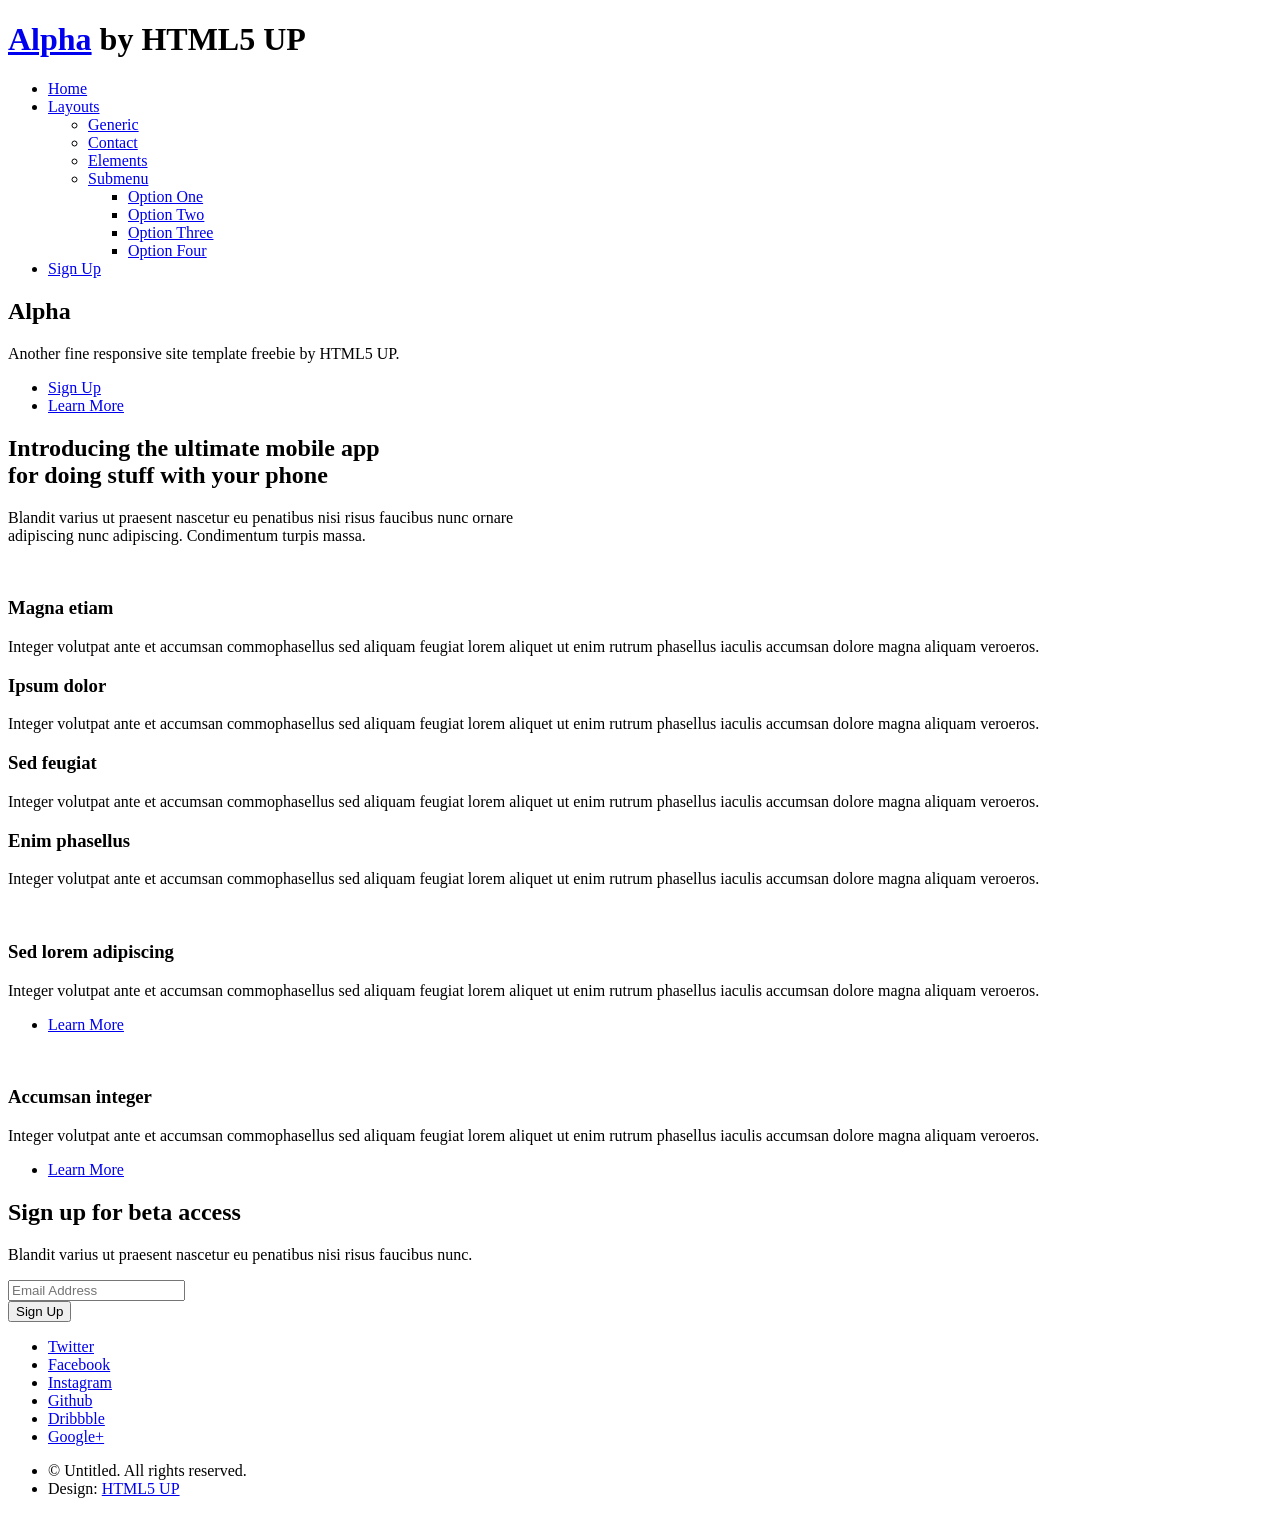
==== index.html @ 8f038843 "Update website" ====
<!DOCTYPE HTML>
<!--
	Alpha by HTML5 UP
	html5up.net | @ajlkn
	Free for personal and commercial use under the CCA 3.0 license (html5up.net/license)
-->
<html>
	<head>
		<title>Alpha by HTML5 UP</title>
		<meta charset="utf-8" />
		<meta name="viewport" content="width=device-width, initial-scale=1, user-scalable=no" />
		<link rel="stylesheet" href="assets/css/main.css" />
	</head>
	<body class="landing is-preload">
		<div id="page-wrapper">

			<!-- Header -->
				<header id="header" class="alt">
					<h1><a href="index.html">Alpha</a> by HTML5 UP</h1>
					<nav id="nav">
						<ul>
							<li><a href="index.html">Home</a></li>
							<li>
								<a href="#" class="icon solid fa-angle-down">Layouts</a>
								<ul>
									<li><a href="generic.html">Generic</a></li>
									<li><a href="contact.html">Contact</a></li>
									<li><a href="elements.html">Elements</a></li>
									<li>
										<a href="#">Submenu</a>
										<ul>
											<li><a href="#">Option One</a></li>
											<li><a href="#">Option Two</a></li>
											<li><a href="#">Option Three</a></li>
											<li><a href="#">Option Four</a></li>
										</ul>
									</li>
								</ul>
							</li>
							<li><a href="#" class="button">Sign Up</a></li>
						</ul>
					</nav>
				</header>

			<!-- Banner -->
				<section id="banner">
					<h2>Alpha</h2>
					<p>Another fine responsive site template freebie by HTML5 UP.</p>
					<ul class="actions special">
						<li><a href="#" class="button primary">Sign Up</a></li>
						<li><a href="#" class="button">Learn More</a></li>
					</ul>
				</section>

			<!-- Main -->
				<section id="main" class="container">

					<section class="box special">
						<header class="major">
							<h2>Introducing the ultimate mobile app
							<br />
							for doing stuff with your phone</h2>
							<p>Blandit varius ut praesent nascetur eu penatibus nisi risus faucibus nunc ornare<br />
							adipiscing nunc adipiscing. Condimentum turpis massa.</p>
						</header>
						<span class="image featured"><img src="images/pic01.jpg" alt="" /></span>
					</section>

					<section class="box special features">
						<div class="features-row">
							<section>
								<span class="icon solid major fa-bolt accent2"></span>
								<h3>Magna etiam</h3>
								<p>Integer volutpat ante et accumsan commophasellus sed aliquam feugiat lorem aliquet ut enim rutrum phasellus iaculis accumsan dolore magna aliquam veroeros.</p>
							</section>
							<section>
								<span class="icon solid major fa-chart-area accent3"></span>
								<h3>Ipsum dolor</h3>
								<p>Integer volutpat ante et accumsan commophasellus sed aliquam feugiat lorem aliquet ut enim rutrum phasellus iaculis accumsan dolore magna aliquam veroeros.</p>
							</section>
						</div>
						<div class="features-row">
							<section>
								<span class="icon solid major fa-cloud accent4"></span>
								<h3>Sed feugiat</h3>
								<p>Integer volutpat ante et accumsan commophasellus sed aliquam feugiat lorem aliquet ut enim rutrum phasellus iaculis accumsan dolore magna aliquam veroeros.</p>
							</section>
							<section>
								<span class="icon solid major fa-lock accent5"></span>
								<h3>Enim phasellus</h3>
								<p>Integer volutpat ante et accumsan commophasellus sed aliquam feugiat lorem aliquet ut enim rutrum phasellus iaculis accumsan dolore magna aliquam veroeros.</p>
							</section>
						</div>
					</section>

					<div class="row">
						<div class="col-6 col-12-narrower">

							<section class="box special">
								<span class="image featured"><img src="images/pic02.jpg" alt="" /></span>
								<h3>Sed lorem adipiscing</h3>
								<p>Integer volutpat ante et accumsan commophasellus sed aliquam feugiat lorem aliquet ut enim rutrum phasellus iaculis accumsan dolore magna aliquam veroeros.</p>
								<ul class="actions special">
									<li><a href="#" class="button alt">Learn More</a></li>
								</ul>
							</section>

						</div>
						<div class="col-6 col-12-narrower">

							<section class="box special">
								<span class="image featured"><img src="images/pic03.jpg" alt="" /></span>
								<h3>Accumsan integer</h3>
								<p>Integer volutpat ante et accumsan commophasellus sed aliquam feugiat lorem aliquet ut enim rutrum phasellus iaculis accumsan dolore magna aliquam veroeros.</p>
								<ul class="actions special">
									<li><a href="#" class="button alt">Learn More</a></li>
								</ul>
							</section>

						</div>
					</div>

				</section>

			<!-- CTA -->
				<section id="cta">

					<h2>Sign up for beta access</h2>
					<p>Blandit varius ut praesent nascetur eu penatibus nisi risus faucibus nunc.</p>

					<form>
						<div class="row gtr-50 gtr-uniform">
							<div class="col-8 col-12-mobilep">
								<input type="email" name="email" id="email" placeholder="Email Address" />
							</div>
							<div class="col-4 col-12-mobilep">
								<input type="submit" value="Sign Up" class="fit" />
							</div>
						</div>
					</form>

				</section>

			<!-- Footer -->
				<footer id="footer">
					<ul class="icons">
						<li><a href="#" class="icon brands fa-twitter"><span class="label">Twitter</span></a></li>
						<li><a href="#" class="icon brands fa-facebook-f"><span class="label">Facebook</span></a></li>
						<li><a href="#" class="icon brands fa-instagram"><span class="label">Instagram</span></a></li>
						<li><a href="#" class="icon brands fa-github"><span class="label">Github</span></a></li>
						<li><a href="#" class="icon brands fa-dribbble"><span class="label">Dribbble</span></a></li>
						<li><a href="#" class="icon brands fa-google-plus"><span class="label">Google+</span></a></li>
					</ul>
					<ul class="copyright">
						<li>&copy; Untitled. All rights reserved.</li><li>Design: <a href="http://html5up.net">HTML5 UP</a></li>
					</ul>
				</footer>

		</div>

		<!-- Scripts -->
			<script src="assets/js/jquery.min.js"></script>
			<script src="assets/js/jquery.dropotron.min.js"></script>
			<script src="assets/js/jquery.scrollex.min.js"></script>
			<script src="assets/js/browser.min.js"></script>
			<script src="assets/js/breakpoints.min.js"></script>
			<script src="assets/js/util.js"></script>
			<script src="assets/js/main.js"></script>

	</body>
</html>
---- assets/css/main.css ----
@import url("fontawesome-all.min.css");
@import url("https://fonts.googleapis.com/css?family=Source+Sans+Pro:300,400,300italic,400italic");

/*
	Alpha by HTML5 UP
	html5up.net | @ajlkn
	Free for personal and commercial use under the CCA 3.0 license (html5up.net/license)
*/

/* Reset */

/* Based on meyerweb.com/eric/tools/css/reset (v2.0 | 20110126 | License: public domain) */

	html, body, div, span, applet, object,
	iframe, h1, h2, h3, h4, h5, h6, p, blockquote,
	pre, a, abbr, acronym, address, big, cite,
	code, del, dfn, em, img, ins, kbd, q, s, samp,
	small, strike, strong, sub, sup, tt, var, b,
	u, i, center, dl, dt, dd, ol, ul, li, fieldset,
	form, label, legend, table, caption, tbody,
	tfoot, thead, tr, th, td, article, aside,
	canvas, details, embed, figure, figcaption,
	footer, header, hgroup, menu, nav, output, ruby,
	section, summary, time, mark, audio, video {
		margin: 0;
		padding: 0;
		border: 0;
		font-size: 100%;
		font: inherit;
		vertical-align: baseline;
	}

	article, aside, details, figcaption, figure,
	footer, header, hgroup, menu, nav, section {
		display: block;
	}

	body {
		line-height: 1;
	}

	ol, ul {
		list-style: none;
	}

	blockquote, q {
		quotes: none;
	}

		blockquote:before, blockquote:after, q:before, q:after {
			content: '';
			content: none;
		}

	table {
		border-collapse: collapse;
		border-spacing: 0;
	}

	body {
		-webkit-text-size-adjust: none;
	}

	mark {
		background-color: transparent;
		color: inherit;
	}

	input::-moz-focus-inner {
		border: 0;
		padding: 0;
	}

	input, select, textarea {
		-moz-appearance: none;
		-webkit-appearance: none;
		-ms-appearance: none;
		appearance: none;
	}

/* Basic */

	@-ms-viewport {
		width: device-width;
	}

	body {
		-ms-overflow-style: scrollbar;
	}

	@media screen and (max-width: 480px) {

		html, body {
			min-width: 320px;
		}

	}

	html {
		box-sizing: border-box;
	}

	*, *:before, *:after {
		box-sizing: inherit;
	}

	body {
		background: #f5f5f5;
	}

	body, input, select, textarea {
		color: #777;
		font-family: "Source Sans Pro", sans-serif;
		font-size: 16pt;
		font-weight: 300;
		line-height: 1.65em;
		letter-spacing: -0.015em;
	}

	a {
		-moz-transition: color 0.2s ease-in-out, border-bottom-color 0.2s ease-in-out;
		-webkit-transition: color 0.2s ease-in-out, border-bottom-color 0.2s ease-in-out;
		-ms-transition: color 0.2s ease-in-out, border-bottom-color 0.2s ease-in-out;
		transition: color 0.2s ease-in-out, border-bottom-color 0.2s ease-in-out;
		border-bottom: dotted 1px;
		color: #e89980;
		text-decoration: none;
	}

		a:hover {
			border-bottom-color: transparent;
		}

	strong, b {
		color: #646464;
		font-weight: 400;
	}

	em, i {
		font-style: italic;
	}

	p {
		margin: 0 0 2em 0;
	}

	h1, h2, h3, h4, h5, h6 {
		color: #646464;
		font-weight: 300;
		line-height: 1em;
		margin: 0 0 0.5em 0;
	}

		h1 a, h2 a, h3 a, h4 a, h5 a, h6 a {
			color: inherit;
			text-decoration: none;
		}

	h2 {
		font-size: 2.25em;
		line-height: 1.5em;
		letter-spacing: -0.035em;
	}

	h3 {
		font-size: 1.75em;
		line-height: 1.5em;
		letter-spacing: -0.025em;
	}

	h4 {
		font-size: 1.1em;
		line-height: 1.5em;
		letter-spacing: 0;
	}

	h5 {
		font-size: 0.9em;
		line-height: 1.5em;
		letter-spacing: 0;
	}

	h6 {
		font-size: 0.7em;
		line-height: 1.5em;
		letter-spacing: 0;
	}

	sub {
		font-size: 0.8em;
		position: relative;
		top: 0.5em;
	}

	sup {
		font-size: 0.8em;
		position: relative;
		top: -0.5em;
	}

	hr {
		border: 0;
		border-bottom: solid 2px #e5e5e5;
		margin: 2em 0;
	}

		hr.major {
			margin: 3em 0;
		}

	blockquote {
		border-left: solid 4px #e5e5e5;
		font-style: italic;
		margin: 0 0 2em 0;
		padding: 0.5em 0 0.5em 2em;
	}

	pre {
		-webkit-overflow-scrolling: touch;
		background: #f8f8f8;
		border-radius: 6px;
		border: solid 1px #e5e5e5;
		font-family: monospace;
		font-size: 0.9em;
		line-height: 1.75em;
		margin: 0 0 2em 0;
		overflow-x: auto;
		padding: 1em 1.5em;
	}

	code {
		background: #f8f8f8;
		border-radius: 6px;
		border: solid 1px #e5e5e5;
		font-family: monospace;
		font-size: 0.9em;
		margin: 0 0.25em;
		padding: 0.25em 0.65em;
	}

	.align-left {
		text-align: left;
	}

	.align-center {
		text-align: center;
	}

	.align-right {
		text-align: right;
	}

/* Row */

	.row {
		display: flex;
		flex-wrap: wrap;
		box-sizing: border-box;
		align-items: stretch;
	}

		.row > * {
			box-sizing: border-box;
		}

		.row.gtr-uniform > * > :last-child {
			margin-bottom: 0;
		}

		.row.aln-left {
			justify-content: flex-start;
		}

		.row.aln-center {
			justify-content: center;
		}

		.row.aln-right {
			justify-content: flex-end;
		}

		.row.aln-top {
			align-items: flex-start;
		}

		.row.aln-middle {
			align-items: center;
		}

		.row.aln-bottom {
			align-items: flex-end;
		}

		.row > .imp {
			order: -1;
		}

		.row > .col-1 {
			width: 8.33333%;
		}

		.row > .off-1 {
			margin-left: 8.33333%;
		}

		.row > .col-2 {
			width: 16.66667%;
		}

		.row > .off-2 {
			margin-left: 16.66667%;
		}

		.row > .col-3 {
			width: 25%;
		}

		.row > .off-3 {
			margin-left: 25%;
		}

		.row > .col-4 {
			width: 33.33333%;
		}

		.row > .off-4 {
			margin-left: 33.33333%;
		}

		.row > .col-5 {
			width: 41.66667%;
		}

		.row > .off-5 {
			margin-left: 41.66667%;
		}

		.row > .col-6 {
			width: 50%;
		}

		.row > .off-6 {
			margin-left: 50%;
		}

		.row > .col-7 {
			width: 58.33333%;
		}

		.row > .off-7 {
			margin-left: 58.33333%;
		}

		.row > .col-8 {
			width: 66.66667%;
		}

		.row > .off-8 {
			margin-left: 66.66667%;
		}

		.row > .col-9 {
			width: 75%;
		}

		.row > .off-9 {
			margin-left: 75%;
		}

		.row > .col-10 {
			width: 83.33333%;
		}

		.row > .off-10 {
			margin-left: 83.33333%;
		}

		.row > .col-11 {
			width: 91.66667%;
		}

		.row > .off-11 {
			margin-left: 91.66667%;
		}

		.row > .col-12 {
			width: 100%;
		}

		.row > .off-12 {
			margin-left: 100%;
		}

		.row.gtr-0 {
			margin-top: 0;
			margin-left: 0em;
		}

			.row.gtr-0 > * {
				padding: 0 0 0 0em;
			}

			.row.gtr-0.gtr-uniform {
				margin-top: 0em;
			}

				.row.gtr-0.gtr-uniform > * {
					padding-top: 0em;
				}

		.row.gtr-25 {
			margin-top: 0;
			margin-left: -0.5em;
		}

			.row.gtr-25 > * {
				padding: 0 0 0 0.5em;
			}

			.row.gtr-25.gtr-uniform {
				margin-top: -0.5em;
			}

				.row.gtr-25.gtr-uniform > * {
					padding-top: 0.5em;
				}

		.row.gtr-50 {
			margin-top: 0;
			margin-left: -1em;
		}

			.row.gtr-50 > * {
				padding: 0 0 0 1em;
			}

			.row.gtr-50.gtr-uniform {
				margin-top: -1em;
			}

				.row.gtr-50.gtr-uniform > * {
					padding-top: 1em;
				}

		.row {
			margin-top: 0;
			margin-left: -2em;
		}

			.row > * {
				padding: 0 0 0 2em;
			}

			.row.gtr-uniform {
				margin-top: -2em;
			}

				.row.gtr-uniform > * {
					padding-top: 2em;
				}

		.row.gtr-150 {
			margin-top: 0;
			margin-left: -3em;
		}

			.row.gtr-150 > * {
				padding: 0 0 0 3em;
			}

			.row.gtr-150.gtr-uniform {
				margin-top: -3em;
			}

				.row.gtr-150.gtr-uniform > * {
					padding-top: 3em;
				}

		.row.gtr-200 {
			margin-top: 0;
			margin-left: -4em;
		}

			.row.gtr-200 > * {
				padding: 0 0 0 4em;
			}

			.row.gtr-200.gtr-uniform {
				margin-top: -4em;
			}

				.row.gtr-200.gtr-uniform > * {
					padding-top: 4em;
				}

		@media screen and (max-width: 1680px) {

			.row {
				display: flex;
				flex-wrap: wrap;
				box-sizing: border-box;
				align-items: stretch;
			}

				.row > * {
					box-sizing: border-box;
				}

				.row.gtr-uniform > * > :last-child {
					margin-bottom: 0;
				}

				.row.aln-left {
					justify-content: flex-start;
				}

				.row.aln-center {
					justify-content: center;
				}

				.row.aln-right {
					justify-content: flex-end;
				}

				.row.aln-top {
					align-items: flex-start;
				}

				.row.aln-middle {
					align-items: center;
				}

				.row.aln-bottom {
					align-items: flex-end;
				}

				.row > .imp-wide {
					order: -1;
				}

				.row > .col-1-wide {
					width: 8.33333%;
				}

				.row > .off-1-wide {
					margin-left: 8.33333%;
				}

				.row > .col-2-wide {
					width: 16.66667%;
				}

				.row > .off-2-wide {
					margin-left: 16.66667%;
				}

				.row > .col-3-wide {
					width: 25%;
				}

				.row > .off-3-wide {
					margin-left: 25%;
				}

				.row > .col-4-wide {
					width: 33.33333%;
				}

				.row > .off-4-wide {
					margin-left: 33.33333%;
				}

				.row > .col-5-wide {
					width: 41.66667%;
				}

				.row > .off-5-wide {
					margin-left: 41.66667%;
				}

				.row > .col-6-wide {
					width: 50%;
				}

				.row > .off-6-wide {
					margin-left: 50%;
				}

				.row > .col-7-wide {
					width: 58.33333%;
				}

				.row > .off-7-wide {
					margin-left: 58.33333%;
				}

				.row > .col-8-wide {
					width: 66.66667%;
				}

				.row > .off-8-wide {
					margin-left: 66.66667%;
				}

				.row > .col-9-wide {
					width: 75%;
				}

				.row > .off-9-wide {
					margin-left: 75%;
				}

				.row > .col-10-wide {
					width: 83.33333%;
				}

				.row > .off-10-wide {
					margin-left: 83.33333%;
				}

				.row > .col-11-wide {
					width: 91.66667%;
				}

				.row > .off-11-wide {
					margin-left: 91.66667%;
				}

				.row > .col-12-wide {
					width: 100%;
				}

				.row > .off-12-wide {
					margin-left: 100%;
				}

				.row.gtr-0 {
					margin-top: 0;
					margin-left: 0em;
				}

					.row.gtr-0 > * {
						padding: 0 0 0 0em;
					}

					.row.gtr-0.gtr-uniform {
						margin-top: 0em;
					}

						.row.gtr-0.gtr-uniform > * {
							padding-top: 0em;
						}

				.row.gtr-25 {
					margin-top: 0;
					margin-left: -0.5em;
				}

					.row.gtr-25 > * {
						padding: 0 0 0 0.5em;
					}

					.row.gtr-25.gtr-uniform {
						margin-top: -0.5em;
					}

						.row.gtr-25.gtr-uniform > * {
							padding-top: 0.5em;
						}

				.row.gtr-50 {
					margin-top: 0;
					margin-left: -1em;
				}

					.row.gtr-50 > * {
						padding: 0 0 0 1em;
					}

					.row.gtr-50.gtr-uniform {
						margin-top: -1em;
					}

						.row.gtr-50.gtr-uniform > * {
							padding-top: 1em;
						}

				.row {
					margin-top: 0;
					margin-left: -2em;
				}

					.row > * {
						padding: 0 0 0 2em;
					}

					.row.gtr-uniform {
						margin-top: -2em;
					}

						.row.gtr-uniform > * {
							padding-top: 2em;
						}

				.row.gtr-150 {
					margin-top: 0;
					margin-left: -3em;
				}

					.row.gtr-150 > * {
						padding: 0 0 0 3em;
					}

					.row.gtr-150.gtr-uniform {
						margin-top: -3em;
					}

						.row.gtr-150.gtr-uniform > * {
							padding-top: 3em;
						}

				.row.gtr-200 {
					margin-top: 0;
					margin-left: -4em;
				}

					.row.gtr-200 > * {
						padding: 0 0 0 4em;
					}

					.row.gtr-200.gtr-uniform {
						margin-top: -4em;
					}

						.row.gtr-200.gtr-uniform > * {
							padding-top: 4em;
						}

		}

		@media screen and (max-width: 1280px) {

			.row {
				display: flex;
				flex-wrap: wrap;
				box-sizing: border-box;
				align-items: stretch;
			}

				.row > * {
					box-sizing: border-box;
				}

				.row.gtr-uniform > * > :last-child {
					margin-bottom: 0;
				}

				.row.aln-left {
					justify-content: flex-start;
				}

				.row.aln-center {
					justify-content: center;
				}

				.row.aln-right {
					justify-content: flex-end;
				}

				.row.aln-top {
					align-items: flex-start;
				}

				.row.aln-middle {
					align-items: center;
				}

				.row.aln-bottom {
					align-items: flex-end;
				}

				.row > .imp-normal {
					order: -1;
				}

				.row > .col-1-normal {
					width: 8.33333%;
				}

				.row > .off-1-normal {
					margin-left: 8.33333%;
				}

				.row > .col-2-normal {
					width: 16.66667%;
				}

				.row > .off-2-normal {
					margin-left: 16.66667%;
				}

				.row > .col-3-normal {
					width: 25%;
				}

				.row > .off-3-normal {
					margin-left: 25%;
				}

				.row > .col-4-normal {
					width: 33.33333%;
				}

				.row > .off-4-normal {
					margin-left: 33.33333%;
				}

				.row > .col-5-normal {
					width: 41.66667%;
				}

				.row > .off-5-normal {
					margin-left: 41.66667%;
				}

				.row > .col-6-normal {
					width: 50%;
				}

				.row > .off-6-normal {
					margin-left: 50%;
				}

				.row > .col-7-normal {
					width: 58.33333%;
				}

				.row > .off-7-normal {
					margin-left: 58.33333%;
				}

				.row > .col-8-normal {
					width: 66.66667%;
				}

				.row > .off-8-normal {
					margin-left: 66.66667%;
				}

				.row > .col-9-normal {
					width: 75%;
				}

				.row > .off-9-normal {
					margin-left: 75%;
				}

				.row > .col-10-normal {
					width: 83.33333%;
				}

				.row > .off-10-normal {
					margin-left: 83.33333%;
				}

				.row > .col-11-normal {
					width: 91.66667%;
				}

				.row > .off-11-normal {
					margin-left: 91.66667%;
				}

				.row > .col-12-normal {
					width: 100%;
				}

				.row > .off-12-normal {
					margin-left: 100%;
				}

				.row.gtr-0 {
					margin-top: 0;
					margin-left: 0em;
				}

					.row.gtr-0 > * {
						padding: 0 0 0 0em;
					}

					.row.gtr-0.gtr-uniform {
						margin-top: 0em;
					}

						.row.gtr-0.gtr-uniform > * {
							padding-top: 0em;
						}

				.row.gtr-25 {
					margin-top: 0;
					margin-left: -0.5em;
				}

					.row.gtr-25 > * {
						padding: 0 0 0 0.5em;
					}

					.row.gtr-25.gtr-uniform {
						margin-top: -0.5em;
					}

						.row.gtr-25.gtr-uniform > * {
							padding-top: 0.5em;
						}

				.row.gtr-50 {
					margin-top: 0;
					margin-left: -1em;
				}

					.row.gtr-50 > * {
						padding: 0 0 0 1em;
					}

					.row.gtr-50.gtr-uniform {
						margin-top: -1em;
					}

						.row.gtr-50.gtr-uniform > * {
							padding-top: 1em;
						}

				.row {
					margin-top: 0;
					margin-left: -2em;
				}

					.row > * {
						padding: 0 0 0 2em;
					}

					.row.gtr-uniform {
						margin-top: -2em;
					}

						.row.gtr-uniform > * {
							padding-top: 2em;
						}

				.row.gtr-150 {
					margin-top: 0;
					margin-left: -3em;
				}

					.row.gtr-150 > * {
						padding: 0 0 0 3em;
					}

					.row.gtr-150.gtr-uniform {
						margin-top: -3em;
					}

						.row.gtr-150.gtr-uniform > * {
							padding-top: 3em;
						}

				.row.gtr-200 {
					margin-top: 0;
					margin-left: -4em;
				}

					.row.gtr-200 > * {
						padding: 0 0 0 4em;
					}

					.row.gtr-200.gtr-uniform {
						margin-top: -4em;
					}

						.row.gtr-200.gtr-uniform > * {
							padding-top: 4em;
						}

		}

		@media screen and (max-width: 980px) {

			.row {
				display: flex;
				flex-wrap: wrap;
				box-sizing: border-box;
				align-items: stretch;
			}

				.row > * {
					box-sizing: border-box;
				}

				.row.gtr-uniform > * > :last-child {
					margin-bottom: 0;
				}

				.row.aln-left {
					justify-content: flex-start;
				}

				.row.aln-center {
					justify-content: center;
				}

				.row.aln-right {
					justify-content: flex-end;
				}

				.row.aln-top {
					align-items: flex-start;
				}

				.row.aln-middle {
					align-items: center;
				}

				.row.aln-bottom {
					align-items: flex-end;
				}

				.row > .imp-narrow {
					order: -1;
				}

				.row > .col-1-narrow {
					width: 8.33333%;
				}

				.row > .off-1-narrow {
					margin-left: 8.33333%;
				}

				.row > .col-2-narrow {
					width: 16.66667%;
				}

				.row > .off-2-narrow {
					margin-left: 16.66667%;
				}

				.row > .col-3-narrow {
					width: 25%;
				}

				.row > .off-3-narrow {
					margin-left: 25%;
				}

				.row > .col-4-narrow {
					width: 33.33333%;
				}

				.row > .off-4-narrow {
					margin-left: 33.33333%;
				}

				.row > .col-5-narrow {
					width: 41.66667%;
				}

				.row > .off-5-narrow {
					margin-left: 41.66667%;
				}

				.row > .col-6-narrow {
					width: 50%;
				}

				.row > .off-6-narrow {
					margin-left: 50%;
				}

				.row > .col-7-narrow {
					width: 58.33333%;
				}

				.row > .off-7-narrow {
					margin-left: 58.33333%;
				}

				.row > .col-8-narrow {
					width: 66.66667%;
				}

				.row > .off-8-narrow {
					margin-left: 66.66667%;
				}

				.row > .col-9-narrow {
					width: 75%;
				}

				.row > .off-9-narrow {
					margin-left: 75%;
				}

				.row > .col-10-narrow {
					width: 83.33333%;
				}

				.row > .off-10-narrow {
					margin-left: 83.33333%;
				}

				.row > .col-11-narrow {
					width: 91.66667%;
				}

				.row > .off-11-narrow {
					margin-left: 91.66667%;
				}

				.row > .col-12-narrow {
					width: 100%;
				}

				.row > .off-12-narrow {
					margin-left: 100%;
				}

				.row.gtr-0 {
					margin-top: 0;
					margin-left: 0em;
				}

					.row.gtr-0 > * {
						padding: 0 0 0 0em;
					}

					.row.gtr-0.gtr-uniform {
						margin-top: 0em;
					}

						.row.gtr-0.gtr-uniform > * {
							padding-top: 0em;
						}

				.row.gtr-25 {
					margin-top: 0;
					margin-left: -0.5em;
				}

					.row.gtr-25 > * {
						padding: 0 0 0 0.5em;
					}

					.row.gtr-25.gtr-uniform {
						margin-top: -0.5em;
					}

						.row.gtr-25.gtr-uniform > * {
							padding-top: 0.5em;
						}

				.row.gtr-50 {
					margin-top: 0;
					margin-left: -1em;
				}

					.row.gtr-50 > * {
						padding: 0 0 0 1em;
					}

					.row.gtr-50.gtr-uniform {
						margin-top: -1em;
					}

						.row.gtr-50.gtr-uniform > * {
							padding-top: 1em;
						}

				.row {
					margin-top: 0;
					margin-left: -2em;
				}

					.row > * {
						padding: 0 0 0 2em;
					}

					.row.gtr-uniform {
						margin-top: -2em;
					}

						.row.gtr-uniform > * {
							padding-top: 2em;
						}

				.row.gtr-150 {
					margin-top: 0;
					margin-left: -3em;
				}

					.row.gtr-150 > * {
						padding: 0 0 0 3em;
					}

					.row.gtr-150.gtr-uniform {
						margin-top: -3em;
					}

						.row.gtr-150.gtr-uniform > * {
							padding-top: 3em;
						}

				.row.gtr-200 {
					margin-top: 0;
					margin-left: -4em;
				}

					.row.gtr-200 > * {
						padding: 0 0 0 4em;
					}

					.row.gtr-200.gtr-uniform {
						margin-top: -4em;
					}

						.row.gtr-200.gtr-uniform > * {
							padding-top: 4em;
						}

		}

		@media screen and (max-width: 840px) {

			.row {
				display: flex;
				flex-wrap: wrap;
				box-sizing: border-box;
				align-items: stretch;
			}

				.row > * {
					box-sizing: border-box;
				}

				.row.gtr-uniform > * > :last-child {
					margin-bottom: 0;
				}

				.row.aln-left {
					justify-content: flex-start;
				}

				.row.aln-center {
					justify-content: center;
				}

				.row.aln-right {
					justify-content: flex-end;
				}

				.row.aln-top {
					align-items: flex-start;
				}

				.row.aln-middle {
					align-items: center;
				}

				.row.aln-bottom {
					align-items: flex-end;
				}

				.row > .imp-narrower {
					order: -1;
				}

				.row > .col-1-narrower {
					width: 8.33333%;
				}

				.row > .off-1-narrower {
					margin-left: 8.33333%;
				}

				.row > .col-2-narrower {
					width: 16.66667%;
				}

				.row > .off-2-narrower {
					margin-left: 16.66667%;
				}

				.row > .col-3-narrower {
					width: 25%;
				}

				.row > .off-3-narrower {
					margin-left: 25%;
				}

				.row > .col-4-narrower {
					width: 33.33333%;
				}

				.row > .off-4-narrower {
					margin-left: 33.33333%;
				}

				.row > .col-5-narrower {
					width: 41.66667%;
				}

				.row > .off-5-narrower {
					margin-left: 41.66667%;
				}

				.row > .col-6-narrower {
					width: 50%;
				}

				.row > .off-6-narrower {
					margin-left: 50%;
				}

				.row > .col-7-narrower {
					width: 58.33333%;
				}

				.row > .off-7-narrower {
					margin-left: 58.33333%;
				}

				.row > .col-8-narrower {
					width: 66.66667%;
				}

				.row > .off-8-narrower {
					margin-left: 66.66667%;
				}

				.row > .col-9-narrower {
					width: 75%;
				}

				.row > .off-9-narrower {
					margin-left: 75%;
				}

				.row > .col-10-narrower {
					width: 83.33333%;
				}

				.row > .off-10-narrower {
					margin-left: 83.33333%;
				}

				.row > .col-11-narrower {
					width: 91.66667%;
				}

				.row > .off-11-narrower {
					margin-left: 91.66667%;
				}

				.row > .col-12-narrower {
					width: 100%;
				}

				.row > .off-12-narrower {
					margin-left: 100%;
				}

				.row.gtr-0 {
					margin-top: 0;
					margin-left: 0em;
				}

					.row.gtr-0 > * {
						padding: 0 0 0 0em;
					}

					.row.gtr-0.gtr-uniform {
						margin-top: 0em;
					}

						.row.gtr-0.gtr-uniform > * {
							padding-top: 0em;
						}

				.row.gtr-25 {
					margin-top: 0;
					margin-left: -0.5em;
				}

					.row.gtr-25 > * {
						padding: 0 0 0 0.5em;
					}

					.row.gtr-25.gtr-uniform {
						margin-top: -0.5em;
					}

						.row.gtr-25.gtr-uniform > * {
							padding-top: 0.5em;
						}

				.row.gtr-50 {
					margin-top: 0;
					margin-left: -1em;
				}

					.row.gtr-50 > * {
						padding: 0 0 0 1em;
					}

					.row.gtr-50.gtr-uniform {
						margin-top: -1em;
					}

						.row.gtr-50.gtr-uniform > * {
							padding-top: 1em;
						}

				.row {
					margin-top: 0;
					margin-left: -2em;
				}

					.row > * {
						padding: 0 0 0 2em;
					}

					.row.gtr-uniform {
						margin-top: -2em;
					}

						.row.gtr-uniform > * {
							padding-top: 2em;
						}

				.row.gtr-150 {
					margin-top: 0;
					margin-left: -3em;
				}

					.row.gtr-150 > * {
						padding: 0 0 0 3em;
					}

					.row.gtr-150.gtr-uniform {
						margin-top: -3em;
					}

						.row.gtr-150.gtr-uniform > * {
							padding-top: 3em;
						}

				.row.gtr-200 {
					margin-top: 0;
					margin-left: -4em;
				}

					.row.gtr-200 > * {
						padding: 0 0 0 4em;
					}

					.row.gtr-200.gtr-uniform {
						margin-top: -4em;
					}

						.row.gtr-200.gtr-uniform > * {
							padding-top: 4em;
						}

		}

		@media screen and (max-width: 736px) {

			.row {
				display: flex;
				flex-wrap: wrap;
				box-sizing: border-box;
				align-items: stretch;
			}

				.row > * {
					box-sizing: border-box;
				}

				.row.gtr-uniform > * > :last-child {
					margin-bottom: 0;
				}

				.row.aln-left {
					justify-content: flex-start;
				}

				.row.aln-center {
					justify-content: center;
				}

				.row.aln-right {
					justify-content: flex-end;
				}

				.row.aln-top {
					align-items: flex-start;
				}

				.row.aln-middle {
					align-items: center;
				}

				.row.aln-bottom {
					align-items: flex-end;
				}

				.row > .imp-mobile {
					order: -1;
				}

				.row > .col-1-mobile {
					width: 8.33333%;
				}

				.row > .off-1-mobile {
					margin-left: 8.33333%;
				}

				.row > .col-2-mobile {
					width: 16.66667%;
				}

				.row > .off-2-mobile {
					margin-left: 16.66667%;
				}

				.row > .col-3-mobile {
					width: 25%;
				}

				.row > .off-3-mobile {
					margin-left: 25%;
				}

				.row > .col-4-mobile {
					width: 33.33333%;
				}

				.row > .off-4-mobile {
					margin-left: 33.33333%;
				}

				.row > .col-5-mobile {
					width: 41.66667%;
				}

				.row > .off-5-mobile {
					margin-left: 41.66667%;
				}

				.row > .col-6-mobile {
					width: 50%;
				}

				.row > .off-6-mobile {
					margin-left: 50%;
				}

				.row > .col-7-mobile {
					width: 58.33333%;
				}

				.row > .off-7-mobile {
					margin-left: 58.33333%;
				}

				.row > .col-8-mobile {
					width: 66.66667%;
				}

				.row > .off-8-mobile {
					margin-left: 66.66667%;
				}

				.row > .col-9-mobile {
					width: 75%;
				}

				.row > .off-9-mobile {
					margin-left: 75%;
				}

				.row > .col-10-mobile {
					width: 83.33333%;
				}

				.row > .off-10-mobile {
					margin-left: 83.33333%;
				}

				.row > .col-11-mobile {
					width: 91.66667%;
				}

				.row > .off-11-mobile {
					margin-left: 91.66667%;
				}

				.row > .col-12-mobile {
					width: 100%;
				}

				.row > .off-12-mobile {
					margin-left: 100%;
				}

				.row.gtr-0 {
					margin-top: 0;
					margin-left: 0em;
				}

					.row.gtr-0 > * {
						padding: 0 0 0 0em;
					}

					.row.gtr-0.gtr-uniform {
						margin-top: 0em;
					}

						.row.gtr-0.gtr-uniform > * {
							padding-top: 0em;
						}

				.row.gtr-25 {
					margin-top: 0;
					margin-left: -0.5em;
				}

					.row.gtr-25 > * {
						padding: 0 0 0 0.5em;
					}

					.row.gtr-25.gtr-uniform {
						margin-top: -0.5em;
					}

						.row.gtr-25.gtr-uniform > * {
							padding-top: 0.5em;
						}

				.row.gtr-50 {
					margin-top: 0;
					margin-left: -1em;
				}

					.row.gtr-50 > * {
						padding: 0 0 0 1em;
					}

					.row.gtr-50.gtr-uniform {
						margin-top: -1em;
					}

						.row.gtr-50.gtr-uniform > * {
							padding-top: 1em;
						}

				.row {
					margin-top: 0;
					margin-left: -2em;
				}

					.row > * {
						padding: 0 0 0 2em;
					}

					.row.gtr-uniform {
						margin-top: -2em;
					}

						.row.gtr-uniform > * {
							padding-top: 2em;
						}

				.row.gtr-150 {
					margin-top: 0;
					margin-left: -3em;
				}

					.row.gtr-150 > * {
						padding: 0 0 0 3em;
					}

					.row.gtr-150.gtr-uniform {
						margin-top: -3em;
					}

						.row.gtr-150.gtr-uniform > * {
							padding-top: 3em;
						}

				.row.gtr-200 {
					margin-top: 0;
					margin-left: -4em;
				}

					.row.gtr-200 > * {
						padding: 0 0 0 4em;
					}

					.row.gtr-200.gtr-uniform {
						margin-top: -4em;
					}

						.row.gtr-200.gtr-uniform > * {
							padding-top: 4em;
						}

		}

		@media screen and (max-width: 480px) {

			.row {
				display: flex;
				flex-wrap: wrap;
				box-sizing: border-box;
				align-items: stretch;
			}

				.row > * {
					box-sizing: border-box;
				}

				.row.gtr-uniform > * > :last-child {
					margin-bottom: 0;
				}

				.row.aln-left {
					justify-content: flex-start;
				}

				.row.aln-center {
					justify-content: center;
				}

				.row.aln-right {
					justify-content: flex-end;
				}

				.row.aln-top {
					align-items: flex-start;
				}

				.row.aln-middle {
					align-items: center;
				}

				.row.aln-bottom {
					align-items: flex-end;
				}

				.row > .imp-mobilep {
					order: -1;
				}

				.row > .col-1-mobilep {
					width: 8.33333%;
				}

				.row > .off-1-mobilep {
					margin-left: 8.33333%;
				}

				.row > .col-2-mobilep {
					width: 16.66667%;
				}

				.row > .off-2-mobilep {
					margin-left: 16.66667%;
				}

				.row > .col-3-mobilep {
					width: 25%;
				}

				.row > .off-3-mobilep {
					margin-left: 25%;
				}

				.row > .col-4-mobilep {
					width: 33.33333%;
				}

				.row > .off-4-mobilep {
					margin-left: 33.33333%;
				}

				.row > .col-5-mobilep {
					width: 41.66667%;
				}

				.row > .off-5-mobilep {
					margin-left: 41.66667%;
				}

				.row > .col-6-mobilep {
					width: 50%;
				}

				.row > .off-6-mobilep {
					margin-left: 50%;
				}

				.row > .col-7-mobilep {
					width: 58.33333%;
				}

				.row > .off-7-mobilep {
					margin-left: 58.33333%;
				}

				.row > .col-8-mobilep {
					width: 66.66667%;
				}

				.row > .off-8-mobilep {
					margin-left: 66.66667%;
				}

				.row > .col-9-mobilep {
					width: 75%;
				}

				.row > .off-9-mobilep {
					margin-left: 75%;
				}

				.row > .col-10-mobilep {
					width: 83.33333%;
				}

				.row > .off-10-mobilep {
					margin-left: 83.33333%;
				}

				.row > .col-11-mobilep {
					width: 91.66667%;
				}

				.row > .off-11-mobilep {
					margin-left: 91.66667%;
				}

				.row > .col-12-mobilep {
					width: 100%;
				}

				.row > .off-12-mobilep {
					margin-left: 100%;
				}

				.row.gtr-0 {
					margin-top: 0;
					margin-left: 0em;
				}

					.row.gtr-0 > * {
						padding: 0 0 0 0em;
					}

					.row.gtr-0.gtr-uniform {
						margin-top: 0em;
					}

						.row.gtr-0.gtr-uniform > * {
							padding-top: 0em;
						}

				.row.gtr-25 {
					margin-top: 0;
					margin-left: -0.5em;
				}

					.row.gtr-25 > * {
						padding: 0 0 0 0.5em;
					}

					.row.gtr-25.gtr-uniform {
						margin-top: -0.5em;
					}

						.row.gtr-25.gtr-uniform > * {
							padding-top: 0.5em;
						}

				.row.gtr-50 {
					margin-top: 0;
					margin-left: -1em;
				}

					.row.gtr-50 > * {
						padding: 0 0 0 1em;
					}

					.row.gtr-50.gtr-uniform {
						margin-top: -1em;
					}

						.row.gtr-50.gtr-uniform > * {
							padding-top: 1em;
						}

				.row {
					margin-top: 0;
					margin-left: -2em;
				}

					.row > * {
						padding: 0 0 0 2em;
					}

					.row.gtr-uniform {
						margin-top: -2em;
					}

						.row.gtr-uniform > * {
							padding-top: 2em;
						}

				.row.gtr-150 {
					margin-top: 0;
					margin-left: -3em;
				}

					.row.gtr-150 > * {
						padding: 0 0 0 3em;
					}

					.row.gtr-150.gtr-uniform {
						margin-top: -3em;
					}

						.row.gtr-150.gtr-uniform > * {
							padding-top: 3em;
						}

				.row.gtr-200 {
					margin-top: 0;
					margin-left: -4em;
				}

					.row.gtr-200 > * {
						padding: 0 0 0 4em;
					}

					.row.gtr-200.gtr-uniform {
						margin-top: -4em;
					}

						.row.gtr-200.gtr-uniform > * {
							padding-top: 4em;
						}

		}

/* Container */

	.container {
		margin: 0 auto;
		max-width: calc(100% - 5em);
		width: 60em;
	}

		.container.xsmall {
			width: 15em;
		}

		.container.small {
			width: 30em;
		}

		.container.medium {
			width: 45em;
		}

		.container.large {
			width: 75em;
		}

		.container.xlarge {
			width: 90em;
		}

		.container.max {
			width: 100%;
		}

		@media screen and (max-width: 840px) {

			.container {
				width: 100% !important;
			}

		}

		@media screen and (max-width: 736px) {

			.container {
				max-width: 100%;
			}

		}

/* Section/Article */

	section.special, article.special {
		text-align: center;
	}

	header p {
		color: #999;
		position: relative;
		margin: 0 0 1.5em 0;
		font-style: italic;
	}

	header h2 + p {
		font-size: 1.25em;
		margin-top: -1em;
		line-height: 1.5em;
	}

	header h3 + p {
		font-size: 1.1em;
		margin-top: -0.85em;
		line-height: 1.5em;
	}

	header h4 + p,
	header h5 + p,
	header h6 + p {
		font-size: 0.8em;
		margin-top: -0.5em;
		line-height: 1.5em;
	}

	header.major {
		padding: 1em 0;
		text-align: center;
	}

		header.major h2 {
			margin: 0;
		}

		header.major p {
			display: inline-block;
			border-top: solid 2px #e5e5e5;
			color: #777;
			margin: 1.5em 0 0 0;
			padding: 1.5em 0 0 0;
			font-style: normal;
		}

/* Form */

	form {
		margin: 0 0 2em 0;
	}

	label {
		color: #646464;
		display: block;
		font-size: 0.9em;
		font-weight: 300;
		margin: 0 0 1em 0;
	}

	input[type="text"],
	input[type="password"],
	input[type="email"],
	select,
	textarea {
		-moz-appearance: none;
		-webkit-appearance: none;
		-ms-appearance: none;
		appearance: none;
		background-color: #f8f8f8;
		border-radius: 6px;
		border: solid 1px #e5e5e5;
		color: inherit;
		display: block;
		outline: 0;
		padding: 0 1em;
		text-decoration: none;
		width: 100%;
	}

		input[type="text"]:invalid,
		input[type="password"]:invalid,
		input[type="email"]:invalid,
		select:invalid,
		textarea:invalid {
			box-shadow: none;
		}

		input[type="text"]:focus,
		input[type="password"]:focus,
		input[type="email"]:focus,
		select:focus,
		textarea:focus {
			border-color: #e89980;
			box-shadow: 0 0 0 2px #e89980;
		}

	select {
		background-image: url("data:image/svg+xml;charset=utf8,%3Csvg xmlns='http://www.w3.org/2000/svg' width='40' height='40' preserveAspectRatio='none' viewBox='0 0 40 40'%3E%3Cpath d='M9.4,12.3l10.4,10.4l10.4-10.4c0.2-0.2,0.5-0.4,0.9-0.4c0.3,0,0.6,0.1,0.9,0.4l3.3,3.3c0.2,0.2,0.4,0.5,0.4,0.9 c0,0.4-0.1,0.6-0.4,0.9L20.7,31.9c-0.2,0.2-0.5,0.4-0.9,0.4c-0.3,0-0.6-0.1-0.9-0.4L4.3,17.3c-0.2-0.2-0.4-0.5-0.4-0.9 c0-0.4,0.1-0.6,0.4-0.9l3.3-3.3c0.2-0.2,0.5-0.4,0.9-0.4S9.1,12.1,9.4,12.3z' fill='%23e5e5e5' /%3E%3C/svg%3E");
		background-size: 1.25em;
		background-repeat: no-repeat;
		background-position: calc(100% - 1em) center;
		height: 3em;
		padding-right: 3em;
		text-overflow: ellipsis;
	}

		select option {
			color: #777;
			background-color: #f5f5f5;
		}

		select:focus::-ms-value {
			background-color: transparent;
		}

		select::-ms-expand {
			display: none;
		}

	input[type="text"],
	input[type="password"],
	input[type="email"],
	select {
		height: 3em;
	}

	textarea {
		padding: 0.75em 1em;
	}

	input[type="checkbox"],
	input[type="radio"] {
		-moz-appearance: none;
		-webkit-appearance: none;
		-ms-appearance: none;
		appearance: none;
		display: block;
		float: left;
		margin-right: -2em;
		opacity: 0;
		width: 1em;
		z-index: -1;
	}

		input[type="checkbox"] + label,
		input[type="radio"] + label {
			text-decoration: none;
			color: #777;
			cursor: pointer;
			display: inline-block;
			font-size: 1em;
			font-weight: 300;
			padding-left: 2.55em;
			padding-right: 0.75em;
			position: relative;
		}

			input[type="checkbox"] + label:before,
			input[type="radio"] + label:before {
				-moz-osx-font-smoothing: grayscale;
				-webkit-font-smoothing: antialiased;
				display: inline-block;
				font-style: normal;
				font-variant: normal;
				text-rendering: auto;
				line-height: 1;
				text-transform: none !important;
				font-family: 'Font Awesome 5 Free';
				font-weight: 900;
			}

			input[type="checkbox"] + label:before,
			input[type="radio"] + label:before {
				background: #f8f8f8;
				border-radius: 6px;
				border: solid 1px #e5e5e5;
				content: '';
				display: inline-block;
				font-size: 0.8em;
				height: 2.25em;
				left: 0;
				line-height: 2.25em;
				position: absolute;
				text-align: center;
				top: 0;
				width: 2.25em;
			}

		input[type="checkbox"]:checked + label:before,
		input[type="radio"]:checked + label:before {
			background: #666;
			border-color: #666;
			color: #ffffff;
			content: '\f00c';
		}

		input[type="checkbox"]:focus + label:before,
		input[type="radio"]:focus + label:before {
			border-color: #e89980;
			box-shadow: 0 0 0 1px #e89980;
		}

	input[type="checkbox"] + label:before {
		border-radius: 6px;
	}

	input[type="radio"] + label:before {
		border-radius: 100%;
	}

	::-webkit-input-placeholder {
		color: #999 !important;
		opacity: 1.0;
	}

	:-moz-placeholder {
		color: #999 !important;
		opacity: 1.0;
	}

	::-moz-placeholder {
		color: #999 !important;
		opacity: 1.0;
	}

	:-ms-input-placeholder {
		color: #999 !important;
		opacity: 1.0;
	}

/* Box */

	.box {
		background: #fff;
		border-radius: 6px;
		box-shadow: 0 2px 0 0 #e5e5e5;
		margin: 0 0 2em 0;
		padding: 3em;
	}

		.box > :last-child {
			margin-bottom: 0;
		}

		.box.alt {
			background: none !important;
			border-radius: 0 !important;
			box-shadow: none !important;
			margin: 0 0 2em 0;
			padding: 0 !important;
		}

		.box.features .features-row {
			border-top: solid 2px #e5e5e5;
			position: relative;
		}

			.box.features .features-row:after {
				clear: both;
				content: '';
				display: block;
			}

			.box.features .features-row section {
				float: left;
				padding: 3em;
				width: 50%;
			}

				.box.features .features-row section :last-child {
					margin-bottom: 0;
				}

				.box.features .features-row section:nth-child(2n) {
					padding-right: 0;
				}

					.box.features .features-row section:nth-child(2n):before {
						background: #e5e5e5;
						content: '';
						display: block;
						height: 100%;
						margin-left: -3em;
						position: absolute;
						top: 0;
						width: 2px;
					}

				.box.features .features-row section:nth-child(2n-1) {
					padding-left: 0;
				}

			.box.features .features-row:first-child {
				border-top: 0;
			}

				.box.features .features-row:first-child section {
					padding-top: 0;
				}

			.box.features .features-row:last-child {
				padding-bottom: 0;
			}

				.box.features .features-row:last-child section {
					padding-bottom: 0;
				}

		.box.special {
			text-align: center;
		}

		.box .image.featured {
			border-radius: 0;
			display: block;
			margin: 3em 0 3em -3em;
			position: relative;
			width: calc(100% + 6em);
		}

			.box .image.featured img {
				border-radius: 0;
				display: block;
				width: 100%;
			}

			.box .image.featured:first-child {
				border-radius: 6px 6px 0 0;
				margin-bottom: 3em;
				margin-top: -3em;
			}

				.box .image.featured:first-child img {
					border-radius: 6px 6px 0 0;
				}

			.box .image.featured:last-child {
				border-radius: 0 0 6px 6px;
				margin-bottom: -3em;
				margin-top: 3em;
			}

				.box .image.featured:last-child img {
					border-radius: 0 0 6px 6px;
				}

/* Icon */

	.icon {
		text-decoration: none;
		border-bottom: none;
		position: relative;
	}

		.icon:before {
			-moz-osx-font-smoothing: grayscale;
			-webkit-font-smoothing: antialiased;
			display: inline-block;
			font-style: normal;
			font-variant: normal;
			text-rendering: auto;
			line-height: 1;
			text-transform: none !important;
			font-family: 'Font Awesome 5 Free';
			font-weight: 400;
		}

		.icon > .label {
			display: none;
		}

		.icon:before {
			line-height: inherit;
		}

		.icon.solid:before {
			font-weight: 900;
		}

		.icon.brands:before {
			font-family: 'Font Awesome 5 Brands';
		}

		.icon.major {
			background: #666;
			border-radius: 100%;
			color: #ffffff;
			cursor: default;
			display: inline-block;
			height: 5.5em;
			line-height: 5.5em;
			margin: 0 0 2em 0;
			width: 5.5em;
		}

			.icon.major:before {
				font-size: 2.5em;
			}

			.icon.major.accent1 {
				background: #666;
				color: #ffffff;
			}

			.icon.major.accent2 {
				background: #e89980;
				color: #ffffff;
			}

			.icon.major.accent3 {
				background: #7fcdb8;
				color: #ffffff;
			}

			.icon.major.accent4 {
				background: #90b0ba;
				color: #ffffff;
			}

			.icon.major.accent5 {
				background: #e5cb95;
				color: #ffffff;
			}

/* Image */

	.image {
		border-radius: 6px;
		border: 0;
		display: inline-block;
		position: relative;
	}

		.image img {
			border-radius: 6px;
			display: block;
		}

		.image.left {
			float: left;
			padding: 0 1.5em 1em 0;
			top: 0.25em;
		}

		.image.right {
			float: right;
			padding: 0 0 1em 1.5em;
			top: 0.25em;
		}

		.image.fit {
			display: block;
			margin: 0 0 2em 0;
			width: 100%;
		}

			.image.fit img {
				display: block;
				width: 100%;
			}

/* List */

	ol {
		list-style: decimal;
		margin: 0 0 2em 0;
		padding-left: 1.25em;
	}

		ol li {
			padding-left: 0.25em;
		}

	ul {
		list-style: disc;
		margin: 0 0 2em 0;
		padding-left: 1em;
	}

		ul li {
			padding-left: 0.5em;
		}

		ul.alt {
			list-style: none;
			padding-left: 0;
		}

			ul.alt li {
				border-top: solid 1px #e5e5e5;
				padding: 0.5em 0;
			}

				ul.alt li:first-child {
					border-top: 0;
					padding-top: 0;
				}

		ul.icons {
			cursor: default;
			list-style: none;
			padding-left: 0;
		}

			ul.icons li {
				display: inline-block;
				padding: 0 1.25em 0 0;
			}

				ul.icons li:last-child {
					padding-right: 0;
				}

				ul.icons li .icon {
					color: inherit;
				}

					ul.icons li .icon:before {
						font-size: 1.75em;
					}

	dl {
		margin: 0 0 2em 0;
	}

/* Actions */

	ul.actions {
		display: -moz-flex;
		display: -webkit-flex;
		display: -ms-flex;
		display: flex;
		cursor: default;
		list-style: none;
		margin-left: -1em;
		padding-left: 0;
	}

		ul.actions li {
			padding: 0 0 0 1em;
			vertical-align: middle;
		}

		ul.actions.special {
			-moz-justify-content: center;
			-webkit-justify-content: center;
			-ms-justify-content: center;
			justify-content: center;
			width: 100%;
			margin-left: 0;
		}

			ul.actions.special li:first-child {
				padding-left: 0;
			}

		ul.actions.stacked {
			-moz-flex-direction: column;
			-webkit-flex-direction: column;
			-ms-flex-direction: column;
			flex-direction: column;
			margin-left: 0;
		}

			ul.actions.stacked li {
				padding: 1.3em 0 0 0;
			}

				ul.actions.stacked li:first-child {
					padding-top: 0;
				}

		ul.actions.fit {
			width: calc(100% + 1em);
		}

			ul.actions.fit li {
				-moz-flex-grow: 1;
				-webkit-flex-grow: 1;
				-ms-flex-grow: 1;
				flex-grow: 1;
				-moz-flex-shrink: 1;
				-webkit-flex-shrink: 1;
				-ms-flex-shrink: 1;
				flex-shrink: 1;
				width: 100%;
			}

				ul.actions.fit li > * {
					width: 100%;
				}

			ul.actions.fit.stacked {
				width: 100%;
			}

		@media screen and (max-width: 480px) {

			ul.actions:not(.fixed) {
				-moz-flex-direction: column;
				-webkit-flex-direction: column;
				-ms-flex-direction: column;
				flex-direction: column;
				margin-left: 0;
				width: 100% !important;
			}

				ul.actions:not(.fixed) li {
					-moz-flex-grow: 1;
					-webkit-flex-grow: 1;
					-ms-flex-grow: 1;
					flex-grow: 1;
					-moz-flex-shrink: 1;
					-webkit-flex-shrink: 1;
					-ms-flex-shrink: 1;
					flex-shrink: 1;
					padding: 1em 0 0 0;
					text-align: center;
					width: 100%;
				}

					ul.actions:not(.fixed) li > * {
						width: 100%;
					}

					ul.actions:not(.fixed) li:first-child {
						padding-top: 0;
					}

					ul.actions:not(.fixed) li input[type="submit"],
					ul.actions:not(.fixed) li input[type="reset"],
					ul.actions:not(.fixed) li input[type="button"],
					ul.actions:not(.fixed) li button,
					ul.actions:not(.fixed) li .button {
						width: 100%;
					}

						ul.actions:not(.fixed) li input[type="submit"].icon:before,
						ul.actions:not(.fixed) li input[type="reset"].icon:before,
						ul.actions:not(.fixed) li input[type="button"].icon:before,
						ul.actions:not(.fixed) li button.icon:before,
						ul.actions:not(.fixed) li .button.icon:before {
							margin-left: -0.5em;
						}

		}

/* Table */

	.table-wrapper {
		-webkit-overflow-scrolling: touch;
		overflow-x: auto;
	}

	table {
		margin: 0 0 2em 0;
		width: 100%;
	}

		table tbody tr {
			border: solid 1px #e5e5e5;
			border-left: 0;
			border-right: 0;
		}

			table tbody tr:nth-child(2n + 1) {
				background-color: #f8f8f8;
			}

		table td {
			padding: 0.75em 0.75em;
		}

		table th {
			color: #646464;
			font-size: 0.9em;
			font-weight: 300;
			padding: 0 0.75em 0.75em 0.75em;
			text-align: left;
		}

		table thead {
			border-bottom: solid 2px #e5e5e5;
		}

		table tfoot {
			border-top: solid 2px #e5e5e5;
		}

		table.alt {
			border-collapse: separate;
		}

			table.alt tbody tr td {
				border: solid 1px #e5e5e5;
				border-left-width: 0;
				border-top-width: 0;
			}

				table.alt tbody tr td:first-child {
					border-left-width: 1px;
				}

			table.alt tbody tr:first-child td {
				border-top-width: 1px;
			}

			table.alt thead {
				border-bottom: 0;
			}

			table.alt tfoot {
				border-top: 0;
			}

/* Button */

	input[type="submit"],
	input[type="reset"],
	input[type="button"],
	.button {
		-moz-appearance: none;
		-webkit-appearance: none;
		-ms-appearance: none;
		appearance: none;
		-moz-transition: background-color 0.2s ease-in-out, color 0.2s ease-in-out;
		-webkit-transition: background-color 0.2s ease-in-out, color 0.2s ease-in-out;
		-ms-transition: background-color 0.2s ease-in-out, color 0.2s ease-in-out;
		transition: background-color 0.2s ease-in-out, color 0.2s ease-in-out;
		background-color: #666;
		border-radius: 6px;
		border: 0;
		color: #ffffff;
		cursor: pointer;
		display: inline-block;
		font-weight: 400;
		height: 3em;
		line-height: 3em;
		padding: 0 2em;
		text-align: center;
		text-decoration: none;
		white-space: nowrap;
	}

		input[type="submit"]:hover,
		input[type="reset"]:hover,
		input[type="button"]:hover,
		.button:hover {
			background-color: #737373;
		}

		input[type="submit"]:active,
		input[type="reset"]:active,
		input[type="button"]:active,
		.button:active {
			background-color: #595959;
		}

		input[type="submit"].icon,
		input[type="reset"].icon,
		input[type="button"].icon,
		.button.icon {
			padding-left: 1.35em;
		}

			input[type="submit"].icon:before,
			input[type="reset"].icon:before,
			input[type="button"].icon:before,
			.button.icon:before {
				margin-right: 0.5em;
			}

		input[type="submit"].fit,
		input[type="reset"].fit,
		input[type="button"].fit,
		.button.fit {
			width: 100%;
		}

		input[type="submit"].small,
		input[type="reset"].small,
		input[type="button"].small,
		.button.small {
			font-size: 0.8em;
			height: 2.7em;
			line-height: 2.7em;
		}

		input[type="submit"].large,
		input[type="reset"].large,
		input[type="button"].large,
		.button.large {
			font-size: 1.25em;
			height: 2.7em;
			line-height: 2.7em;
		}

		input[type="submit"].alt,
		input[type="reset"].alt,
		input[type="button"].alt,
		.button.alt {
			background-color: transparent;
			box-shadow: inset 0 0 0 2px #e5e5e5;
			color: #777;
		}

			input[type="submit"].alt:hover,
			input[type="reset"].alt:hover,
			input[type="button"].alt:hover,
			.button.alt:hover {
				background-color: #f8f8f8;
			}

			input[type="submit"].alt:active,
			input[type="reset"].alt:active,
			input[type="button"].alt:active,
			.button.alt:active {
				background-color: #f0f0f0;
			}

			input[type="submit"].alt.icon:before,
			input[type="reset"].alt.icon:before,
			input[type="button"].alt.icon:before,
			.button.alt.icon:before {
				color: #999;
			}

		input[type="submit"].primary,
		input[type="reset"].primary,
		input[type="button"].primary,
		.button.primary {
			background-color: #e89980;
			color: #ffffff !important;
		}

			input[type="submit"].primary:hover,
			input[type="reset"].primary:hover,
			input[type="button"].primary:hover,
			.button.primary:hover {
				background-color: #ecaa96;
			}

			input[type="submit"].primary:active,
			input[type="reset"].primary:active,
			input[type="button"].primary:active,
			.button.primary:active {
				background-color: #e4886a;
			}

		input[type="submit"].disabled, input[type="submit"]:disabled,
		input[type="reset"].disabled,
		input[type="reset"]:disabled,
		input[type="button"].disabled,
		input[type="button"]:disabled,
		.button.disabled,
		.button:disabled {
			background-color: #777 !important;
			box-shadow: inset 0 -0.15em 0 0 rgba(0, 0, 0, 0.15);
			color: #f5f5f5 !important;
			cursor: default;
			opacity: 0.25;
		}

/* Header */

	#page-wrapper {
		padding-top: 3em;
	}

	body.landing #page-wrapper {
		padding-top: 0;
	}

	@-moz-keyframes reveal-header {
		0% {
			top: -5em;
		}

		100% {
			top: 0;
		}
	}

	@-webkit-keyframes reveal-header {
		0% {
			top: -5em;
		}

		100% {
			top: 0;
		}
	}

	@-ms-keyframes reveal-header {
		0% {
			top: -5em;
		}

		100% {
			top: 0;
		}
	}

	@keyframes reveal-header {
		0% {
			top: -5em;
		}

		100% {
			top: 0;
		}
	}

	#header {
		background: #444;
		color: #bbb;
		cursor: default;
		height: 3.25em;
		left: 0;
		line-height: 3.25em;
		position: fixed;
		top: 0;
		width: 100%;
		z-index: 10000;
	}

		#header h1 {
			color: inherit;
			height: inherit;
			left: 1.25em;
			line-height: inherit;
			margin: 0;
			padding: 0;
			position: absolute;
			top: 0;
		}

			#header h1 a {
				color: #fff;
				font-weight: 400;
				border: 0;
			}

		#header nav {
			height: inherit;
			line-height: inherit;
			position: absolute;
			right: 0.75em;
			top: 0;
			vertical-align: middle;
		}

			#header nav > ul {
				list-style: none;
				margin: 0;
				padding-left: 0;
			}

				#header nav > ul > li {
					display: inline-block;
					padding-left: 0;
				}

					#header nav > ul > li > ul {
						display: none;
					}

					#header nav > ul > li a {
						display: inline-block;
						height: 2em;
						line-height: 1.95em;
						padding: 0 1em;
						border-radius: 6px;
					}

					#header nav > ul > li a:not(.button) {
						color: #fff;
						display: inline-block;
						text-decoration: none;
						border: 0;
					}

						#header nav > ul > li a:not(.button).icon:before {
							color: #999;
							margin-right: 0.5em;
						}

					#header nav > ul > li:first-child {
						margin-left: 0;
					}

					#header nav > ul > li.active a:not(.button) {
						background-color: rgba(153, 153, 153, 0.25);
					}

					#header nav > ul > li .button {
						margin: 0 0 0 0.5em;
						position: relative;
					}

		#header input[type="submit"],
		#header input[type="reset"],
		#header input[type="button"],
		#header .button {
			background-color: transparent;
			box-shadow: inset 0 0 0 2px #999;
			color: #fff;
		}

			#header input[type="submit"]:hover,
			#header input[type="reset"]:hover,
			#header input[type="button"]:hover,
			#header .button:hover {
				background-color: rgba(153, 153, 153, 0.25);
			}

			#header input[type="submit"]:active,
			#header input[type="reset"]:active,
			#header input[type="button"]:active,
			#header .button:active {
				background-color: rgba(153, 153, 153, 0.5);
			}

		#header .container {
			position: relative;
		}

			#header .container h1 {
				left: 0;
			}

			#header .container nav {
				right: 0;
			}

		#header.reveal {
			-moz-animation: reveal-header 0.5s;
			-webkit-animation: reveal-header 0.5s;
			-ms-animation: reveal-header 0.5s;
			animation: reveal-header 0.5s;
		}

		#header.alt {
			-moz-animation: none;
			-webkit-animation: none;
			-ms-animation: none;
			animation: none;
			background: none;
			color: rgba(255, 255, 255, 0.75);
			position: absolute;
		}

			#header.alt nav > ul > li a:not(.button).icon:before {
				color: rgba(255, 255, 255, 0.75);
			}

			#header.alt nav > ul > li.active a:not(.button) {
				background-color: rgba(255, 255, 255, 0.2);
			}

			#header.alt input[type="submit"],
			#header.alt input[type="reset"],
			#header.alt input[type="button"],
			#header.alt .button {
				box-shadow: inset 0 0 0 2px rgba(255, 255, 255, 0.5);
			}

				#header.alt input[type="submit"]:hover,
				#header.alt input[type="reset"]:hover,
				#header.alt input[type="button"]:hover,
				#header.alt .button:hover {
					background-color: rgba(255, 255, 255, 0.1);
				}

				#header.alt input[type="submit"]:active,
				#header.alt input[type="reset"]:active,
				#header.alt input[type="button"]:active,
				#header.alt .button:active {
					background-color: rgba(255, 255, 255, 0.2);
				}

	.dropotron {
		background: #fff;
		border-radius: 6px;
		box-shadow: 0 2px 0 0 rgba(0, 0, 0, 0.065), inset 0 -1px 0 0 #fff, inset 0 0 0 1px rgba(229, 229, 229, 0.5);
		list-style: none;
		margin: calc(-0.5em + 1px) 0 0 1px;
		padding: 0.5em 0;
		width: 11em;
	}

		.dropotron li {
			padding: 0;
		}

			.dropotron li a, .dropotron li span {
				-moz-transition: none;
				-webkit-transition: none;
				-ms-transition: none;
				transition: none;
				border: 0;
				border-top: solid 1px #f2f2f2;
				color: inherit;
				display: block;
				padding: 0.15em 1em;
			}

			.dropotron li:first-child > a, .dropotron li:first-child > span {
				border-top: 0;
			}

			.dropotron li.active > a, .dropotron li.active > span, .dropotron li:hover > a, .dropotron li:hover > span {
				background: #e89980;
				color: #ffffff;
			}

		.dropotron.level-0 {
			font-size: 0.9em;
			margin: 1em 0 0 0;
		}

			.dropotron.level-0:before {
				-moz-transform: rotate(45deg);
				-webkit-transform: rotate(45deg);
				-ms-transform: rotate(45deg);
				transform: rotate(45deg);
				background: #fff;
				border: solid 1px rgba(229, 229, 229, 0.5);
				border-bottom: 0;
				border-right: 0;
				box-shadow: -0.25em -0.125em 0.125em 0 rgba(0, 0, 0, 0.015);
				content: '';
				display: block;
				height: 0.75em;
				position: absolute;
				right: 1.25em;
				top: -0.375em;
				width: 0.75em;
				z-index: 0;
			}

/* Banner */

	#banner {
		background-attachment: scroll,							fixed;
		background-color: #666;
		background-image: url("images/overlay.png"), url("../../images/banner.jpg");
		background-position: top left,						center center;
		background-repeat: repeat,							no-repeat;
		background-size: auto,							cover;
		color: #fff;
		padding: 12em 0 20em 0;
		text-align: center;
	}

		#banner :last-child {
			margin-bottom: 0;
		}

		#banner h2, #banner h3, #banner h4, #banner h5, #banner h6 {
			color: #fff;
		}

		#banner h2 {
			font-size: 3.5em;
			line-height: 1em;
			margin: 0 0 0.5em 0;
			padding: 0;
		}

		#banner p {
			font-size: 1.25em;
			margin-bottom: 1.75em;
		}

		#banner input[type="submit"],
		#banner input[type="reset"],
		#banner input[type="button"],
		#banner .button {
			background-color: transparent;
			box-shadow: inset 0 0 0 2px rgba(255, 255, 255, 0.5);
			color: #fff;
			min-width: 12em;
		}

			#banner input[type="submit"]:hover,
			#banner input[type="reset"]:hover,
			#banner input[type="button"]:hover,
			#banner .button:hover {
				background-color: rgba(255, 255, 255, 0.1);
			}

			#banner input[type="submit"]:active,
			#banner input[type="reset"]:active,
			#banner input[type="button"]:active,
			#banner .button:active {
				background-color: rgba(255, 255, 255, 0.2);
			}

			#banner input[type="submit"].primary,
			#banner input[type="reset"].primary,
			#banner input[type="button"].primary,
			#banner .button.primary {
				background: #fff;
				color: #666 !important;
			}

/* Main */

	#main {
		padding: 4em 0;
	}

		#main > header {
			text-align: center;
			margin: 0 0 3em 0;
		}

			#main > header h2 {
				font-size: 2.75em;
				margin: 0;
			}

			#main > header p {
				border-top: solid 2px #e5e5e5;
				color: #777;
				display: inline-block;
				font-style: normal;
				margin: 1em 0 0 0;
				padding: 1em 0 1.25em 0;
			}

	body.landing #main {
		margin-top: -14em;
	}

/* Footer */

	#footer {
		background: #f0f0f0;
		padding: 4em 0 6em 0;
		text-align: center;
	}

		#footer .icons a {
			-moz-transition: opacity 0.2s ease-in-out;
			-webkit-transition: opacity 0.2s ease-in-out;
			-ms-transition: opacity 0.2s ease-in-out;
			transition: opacity 0.2s ease-in-out;
			opacity: 0.35;
		}

			#footer .icons a:hover {
				opacity: 0.75;
			}

		#footer .copyright {
			color: #999;
			font-size: 0.9em;
			line-height: 1em;
			margin: 2em 0 0 0;
			padding: 0;
			text-align: center;
		}

			#footer .copyright a {
				color: inherit;
			}

			#footer .copyright li {
				border-left: solid 1px #dddddd;
				display: inline-block;
				list-style: none;
				margin-left: 1em;
				padding-left: 1em;
			}

				#footer .copyright li:first-child {
					border-left: 0;
					margin-left: 0;
					padding-left: 0;
				}

/* CTA */

	#cta {
		background: #e89980;
		color: #f9e6df;
		padding: 3.5em 0 4em 0;
		text-align: center;
	}

		#cta h2, #cta h3, #cta h4, #cta h5, #cta h6 {
			color: inherit;
		}

		#cta form {
			margin: 0 auto;
			max-width: 100%;
			width: 25em;
		}

		#cta input[type="submit"],
		#cta input[type="reset"],
		#cta input[type="button"],
		#cta .button {
			box-shadow: none;
			background: #fff;
			color: #e89980;
		}

		#cta input[type="text"],
		#cta input[type="password"],
		#cta input[type="email"],
		#cta select,
		#cta textarea {
			color: #ffffff;
			background: rgba(255, 255, 255, 0.15);
			border: 0;
		}

			#cta input[type="text"]:focus,
			#cta input[type="password"]:focus,
			#cta input[type="email"]:focus,
			#cta select:focus,
			#cta textarea:focus {
				box-shadow: inset 0 0 0 2px #fff;
			}

		#cta ::-webkit-input-placeholder {
			color: rgba(255, 255, 255, 0.75) !important;
		}

		#cta :-moz-placeholder {
			color: rgba(255, 255, 255, 0.75) !important;
		}

		#cta ::-moz-placeholder {
			color: rgba(255, 255, 255, 0.75) !important;
		}

		#cta :-ms-input-placeholder {
			color: rgba(255, 255, 255, 0.75) !important;
		}

		#cta .formerize-placeholder {
			color: rgba(255, 255, 255, 0.75) !important;
		}

/* Wide */

	@media screen and (max-width: 1680px) {

		/* Basic */

			body, input, select, textarea {
				font-size: 13pt;
			}

		/* Banner */

			#banner {
				padding: 10em 0 18em 0;
			}

	}

/* Normal */

	@media screen and (max-width: 1280px) {

		/* Basic */

			body, input, select, textarea {
				font-size: 11pt;
			}

		/* Header */

			.dropotron.level-0 {
				font-size: 1em;
			}

		/* Banner */

			#banner {
				background-attachment: scroll;
			}

				#banner h2 {
					font-size: 3.5em;
				}

	}

/* Narrow */

	@media screen and (max-width: 980px) {

		/* Basic */

			body, input, select, textarea {
				font-size: 11pt;
			}

	}

/* Narrower */

	#navPanel, #navButton {
		display: none;
	}

	@media screen and (max-width: 840px) {

		/* Basic */

			html, body {
				overflow-x: hidden;
			}

			body, input, select, textarea {
				font-size: 11pt;
			}

			h2 br, h3 br, h4 br, h5 br, h6 br {
				display: none;
			}

		/* Section/Article */

			header br {
				display: none;
			}

			header.major {
				padding: 0 4em;
			}

		/* Box */

			.box {
				padding: 3em 2em;
			}

				.box.features > section {
					padding: 3em 2em;
				}

				.box .image.featured {
					margin-left: -2em;
					width: calc(100% + 4em);
				}

					.box .image.featured:first-child {
						margin-bottom: 3em;
						margin-top: -3em;
					}

					.box .image.featured:last-child {
						margin-bottom: -3em;
						margin-top: 3em;
					}

		/* Header */

			#page-wrapper {
				padding-top: 0;
			}

			#header {
				display: none;
			}

		/* Banner */

		/* Nav */

			#page-wrapper {
				-moz-backface-visibility: hidden;
				-webkit-backface-visibility: hidden;
				-ms-backface-visibility: hidden;
				backface-visibility: hidden;
				-moz-transition: -moz-transform 0.5s ease;
				-webkit-transition: -webkit-transform 0.5s ease;
				-ms-transition: -ms-transform 0.5s ease;
				transition: transform 0.5s ease;
				padding-bottom: 1px;
			}

			#navButton {
				-moz-backface-visibility: hidden;
				-webkit-backface-visibility: hidden;
				-ms-backface-visibility: hidden;
				backface-visibility: hidden;
				-moz-transition: -moz-transform 0.5s ease;
				-webkit-transition: -webkit-transform 0.5s ease;
				-ms-transition: -ms-transform 0.5s ease;
				transition: transform 0.5s ease;
				display: block;
				height: 44px;
				left: 0;
				position: fixed;
				top: 0;
				width: 100%;
				z-index: 10001;
			}

				#navButton .toggle {
					text-decoration: none;
					height: 100%;
					left: 0;
					position: absolute;
					top: 0;
					width: 100%;
					border: 0;
					outline: 0;
				}

					#navButton .toggle:before {
						-moz-osx-font-smoothing: grayscale;
						-webkit-font-smoothing: antialiased;
						display: inline-block;
						font-style: normal;
						font-variant: normal;
						text-rendering: auto;
						line-height: 1;
						text-transform: none !important;
						font-family: 'Font Awesome 5 Free';
						font-weight: 900;
					}

					#navButton .toggle:before {
						background: rgba(192, 192, 192, 0.75);
						border-radius: 6px;
						color: #fff;
						content: '\f0c9';
						display: block;
						font-size: 16px;
						height: 2.25em;
						left: 0.5em;
						line-height: 2.25em;
						position: absolute;
						text-align: center;
						top: 0.5em;
						width: 3.5em;
					}

			#navPanel {
				-moz-backface-visibility: hidden;
				-webkit-backface-visibility: hidden;
				-ms-backface-visibility: hidden;
				backface-visibility: hidden;
				-moz-transform: translateX(-275px);
				-webkit-transform: translateX(-275px);
				-ms-transform: translateX(-275px);
				transform: translateX(-275px);
				-moz-transition: -moz-transform 0.5s ease;
				-webkit-transition: -webkit-transform 0.5s ease;
				-ms-transition: -ms-transform 0.5s ease;
				transition: transform 0.5s ease;
				display: block;
				height: 100%;
				left: 0;
				overflow-y: auto;
				position: fixed;
				top: 0;
				width: 275px;
				z-index: 10002;
				background: #2b2b2b;
				color: #bbb;
			}

				#navPanel .link {
					border-bottom: 0;
					border-top: solid 1px rgba(255, 255, 255, 0.05);
					color: #bbb;
					display: block;
					height: 44px;
					line-height: 44px;
					padding: 0 1em 0 1em;
					text-decoration: none;
				}

					#navPanel .link:first-child {
						border-top: 0;
					}

					#navPanel .link.depth-0 {
						color: #fff;
					}

					#navPanel .link .indent-1 {
						display: inline-block;
						width: 1em;
					}

					#navPanel .link .indent-2 {
						display: inline-block;
						width: 2em;
					}

					#navPanel .link .indent-3 {
						display: inline-block;
						width: 3em;
					}

					#navPanel .link .indent-4 {
						display: inline-block;
						width: 4em;
					}

					#navPanel .link .indent-5 {
						display: inline-block;
						width: 5em;
					}

			body.navPanel-visible #page-wrapper {
				-moz-transform: translateX(275px);
				-webkit-transform: translateX(275px);
				-ms-transform: translateX(275px);
				transform: translateX(275px);
			}

			body.navPanel-visible #navButton {
				-moz-transform: translateX(275px);
				-webkit-transform: translateX(275px);
				-ms-transform: translateX(275px);
				transform: translateX(275px);
			}

			body.navPanel-visible #navPanel {
				-moz-transform: translateX(0);
				-webkit-transform: translateX(0);
				-ms-transform: translateX(0);
				transform: translateX(0);
			}

	}

/* Mobile */

	@media screen and (max-width: 736px) {

		/* Basic */

			body, input, select, textarea {
				font-size: 11pt;
			}

			h2 {
				font-size: 1.75em;
				line-height: 1.35em;
				letter-spacing: -0.025em;
			}

			h3 {
				font-size: 1.5em;
			}

			h4 {
				font-size: 1em;
			}

		/* Section/Article */

			header.major {
				padding: 1em;
			}

				header.major h2, header.major p {
					padding-left: 0.5em;
					padding-right: 0.5em;
				}

		/* Box */

			.box {
				margin: 1em;
				overflow-x: hidden;
				padding: 2em 2em !important;
			}

				.box.features .features-row {
					border-top: 0;
					padding: 0;
				}

					.box.features .features-row section {
						border: 0;
						border-top: solid 1px #e5e5e5 !important;
						float: none;
						margin: 2em 0 0 0 !important;
						padding: 2em 0 0 0 !important;
						width: 100%;
					}

					.box.features .features-row:first-child section:first-child {
						border-top: 0 !important;
						margin-top: 0 !important;
						padding-top: 0 !important;
					}

				.box .image.featured {
					margin-left: -2em;
					width: calc(100% + 4em);
				}

					.box .image.featured:first-child {
						margin-bottom: 2em;
						margin-top: -2em;
					}

					.box .image.featured:last-child {
						margin-bottom: -2em;
						margin-top: 2em;
					}

		/* Banner */

			#banner {
				padding: 4em 0;
			}

				#banner h2 {
					font-size: 2.25em;
				}

				#banner p {
					font-size: 1.25em;
				}

		/* Main */

			#main {
				padding: 4em 0 0 0;
			}

				#main > header {
					margin: 0 2em 1.5em 2em;
				}

					#main > header h2 {
						font-size: 2em;
					}

					#main > header p {
						font-size: 1em;
						padding-bottom: 1em;
					}

			body.landing #main {
				padding: 0;
				margin-top: 0;
			}

		/* Footer */

			#footer {
				padding: 4em 0;
			}

				#footer .copyright li {
					border-left: 0;
					display: block;
					line-height: 2em;
					margin-left: 0;
					padding-left: 0;
				}

	}

/* Mobile (Portrait) */

	@media screen and (max-width: 480px) {

		/* Basic */

			html, body {
				min-width: 320px;
			}

			body, input, select, textarea {
				font-size: 11pt;
			}

		/* Section/Article */

			header.major {
				padding: 0;
			}

		/* List */

			ul.actions {
				margin: 0 0 2em 0;
			}

				ul.actions li {
					display: block;
					padding: 1em 0 0 0;
					text-align: center;
					width: 100%;
				}

					ul.actions li:first-child {
						padding-top: 0;
					}

					ul.actions li > * {
						width: 100%;
						margin: 0 !important;
					}

						ul.actions li > *.icon:before {
							margin-left: -2em;
						}

				ul.actions.small li {
					padding: 0.5em 0 0 0;
				}

					ul.actions.small li:first-child {
						padding-top: 0;
					}

		/* Box */

			.box {
				border-radius: 0;
				box-shadow: none;
				margin: 1em 0 0 0;
				padding: 3em 1em !important;
			}

				.box.features .features-row section {
					margin: 3em 0 0 0 !important;
					padding: 3em 0 0 0 !important;
				}

				.box .image.featured {
					border-radius: 0;
					margin-left: -1em;
					width: calc(100% + 2em);
				}

					.box .image.featured img {
						border-radius: 0 !important;
					}

					.box .image.featured:first-child {
						margin-bottom: 3em;
						margin-top: -3em;
					}

					.box .image.featured:last-child {
						margin-bottom: -3em;
						margin-top: 3em;
					}

		/* Banner */

			#banner {
				padding: 5em 3em 4em 3em;
			}

		/* Main */

			#main > .box:first-child {
				margin-top: 0;
			}

		/* CTA */

			#cta {
				padding: 2.5em 1em 3em 1em;
			}

	}
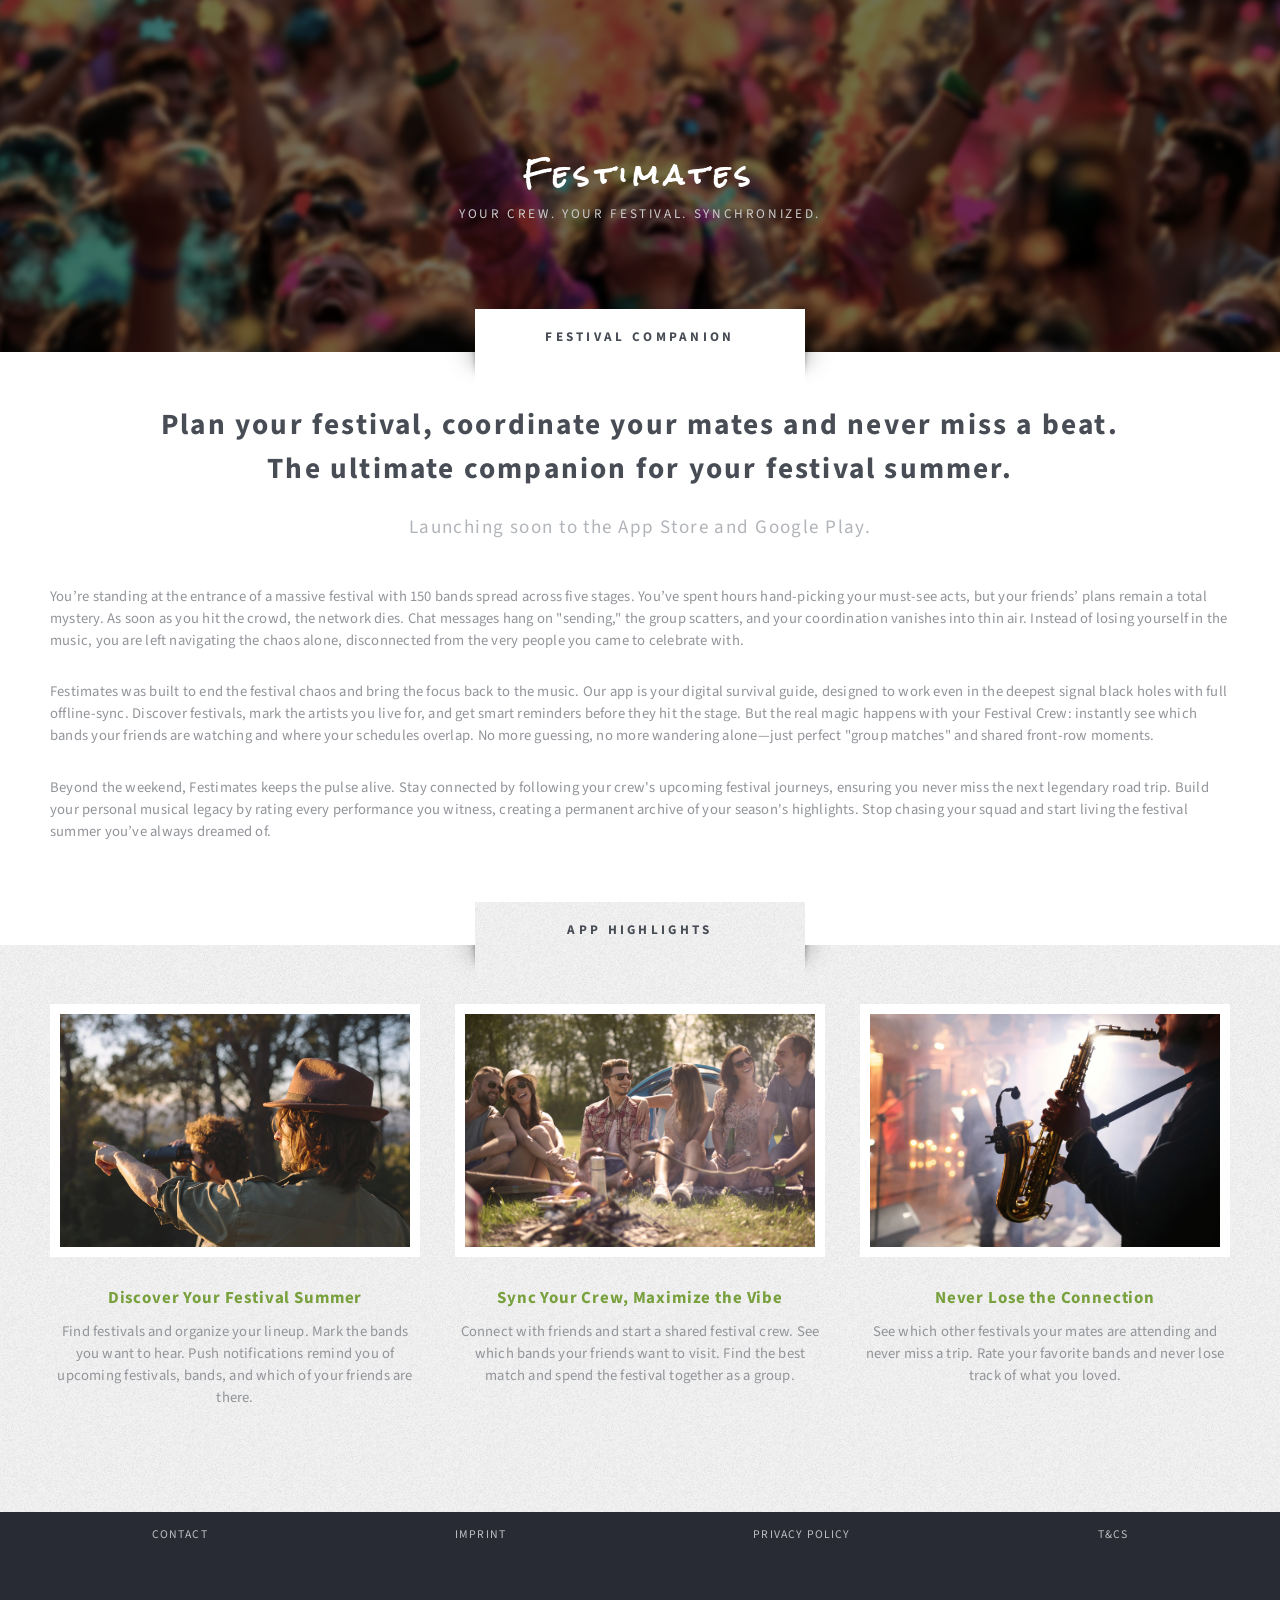
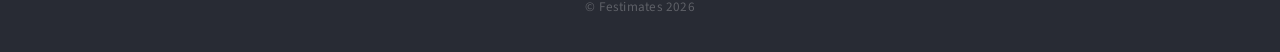
==== commit 2740fcc7: "Update website" ====
--- a/index.html
+++ b/index.html
@@ -1,171 +1,676 @@
-<!DOCTYPE HTML>
-<!--
-	Alpha by HTML5 UP
-	html5up.net | @ajlkn
-	Free for personal and commercial use under the CCA 3.0 license (html5up.net/license)
--->
-<html>
-	<head>
-		<title>Alpha by HTML5 UP</title>
-		<meta charset="utf-8" />
-		<meta name="viewport" content="width=device-width, initial-scale=1, user-scalable=no" />
-		<link rel="stylesheet" href="assets/css/main.css" />
-	</head>
-	<body class="landing is-preload">
-		<div id="page-wrapper">
-
-			<!-- Header -->
-				<header id="header" class="alt">
-					<h1><a href="index.html">Alpha</a> by HTML5 UP</h1>
-					<nav id="nav">
-						<ul>
-							<li><a href="index.html">Home</a></li>
-							<li>
-								<a href="#" class="icon solid fa-angle-down">Layouts</a>
-								<ul>
-									<li><a href="generic.html">Generic</a></li>
-									<li><a href="contact.html">Contact</a></li>
-									<li><a href="elements.html">Elements</a></li>
-									<li>
-										<a href="#">Submenu</a>
-										<ul>
-											<li><a href="#">Option One</a></li>
-											<li><a href="#">Option Two</a></li>
-											<li><a href="#">Option Three</a></li>
-											<li><a href="#">Option Four</a></li>
-										</ul>
-									</li>
-								</ul>
-							</li>
-							<li><a href="#" class="button">Sign Up</a></li>
-						</ul>
-					</nav>
-				</header>
-
-			<!-- Banner -->
-				<section id="banner">
-					<h2>Alpha</h2>
-					<p>Another fine responsive site template freebie by HTML5 UP.</p>
-					<ul class="actions special">
-						<li><a href="#" class="button primary">Sign Up</a></li>
-						<li><a href="#" class="button">Learn More</a></li>
-					</ul>
-				</section>
-
-			<!-- Main -->
-				<section id="main" class="container">
-
-					<section class="box special">
-						<header class="major">
-							<h2>Introducing the ultimate mobile app
-							<br />
-							for doing stuff with your phone</h2>
-							<p>Blandit varius ut praesent nascetur eu penatibus nisi risus faucibus nunc ornare<br />
-							adipiscing nunc adipiscing. Condimentum turpis massa.</p>
-						</header>
-						<span class="image featured"><img src="images/pic01.jpg" alt="" /></span>
-					</section>
-
-					<section class="box special features">
-						<div class="features-row">
-							<section>
-								<span class="icon solid major fa-bolt accent2"></span>
-								<h3>Magna etiam</h3>
-								<p>Integer volutpat ante et accumsan commophasellus sed aliquam feugiat lorem aliquet ut enim rutrum phasellus iaculis accumsan dolore magna aliquam veroeros.</p>
-							</section>
-							<section>
-								<span class="icon solid major fa-chart-area accent3"></span>
-								<h3>Ipsum dolor</h3>
-								<p>Integer volutpat ante et accumsan commophasellus sed aliquam feugiat lorem aliquet ut enim rutrum phasellus iaculis accumsan dolore magna aliquam veroeros.</p>
-							</section>
-						</div>
-						<div class="features-row">
-							<section>
-								<span class="icon solid major fa-cloud accent4"></span>
-								<h3>Sed feugiat</h3>
-								<p>Integer volutpat ante et accumsan commophasellus sed aliquam feugiat lorem aliquet ut enim rutrum phasellus iaculis accumsan dolore magna aliquam veroeros.</p>
-							</section>
-							<section>
-								<span class="icon solid major fa-lock accent5"></span>
-								<h3>Enim phasellus</h3>
-								<p>Integer volutpat ante et accumsan commophasellus sed aliquam feugiat lorem aliquet ut enim rutrum phasellus iaculis accumsan dolore magna aliquam veroeros.</p>
-							</section>
-						</div>
-					</section>
-
-					<div class="row">
-						<div class="col-6 col-12-narrower">
-
-							<section class="box special">
-								<span class="image featured"><img src="images/pic02.jpg" alt="" /></span>
-								<h3>Sed lorem adipiscing</h3>
-								<p>Integer volutpat ante et accumsan commophasellus sed aliquam feugiat lorem aliquet ut enim rutrum phasellus iaculis accumsan dolore magna aliquam veroeros.</p>
-								<ul class="actions special">
-									<li><a href="#" class="button alt">Learn More</a></li>
-								</ul>
-							</section>
-
-						</div>
-						<div class="col-6 col-12-narrower">
-
-							<section class="box special">
-								<span class="image featured"><img src="images/pic03.jpg" alt="" /></span>
-								<h3>Accumsan integer</h3>
-								<p>Integer volutpat ante et accumsan commophasellus sed aliquam feugiat lorem aliquet ut enim rutrum phasellus iaculis accumsan dolore magna aliquam veroeros.</p>
-								<ul class="actions special">
-									<li><a href="#" class="button alt">Learn More</a></li>
-								</ul>
-							</section>
-
-						</div>
-					</div>
-
-				</section>
-
-			<!-- CTA -->
-				<section id="cta">
-
-					<h2>Sign up for beta access</h2>
-					<p>Blandit varius ut praesent nascetur eu penatibus nisi risus faucibus nunc.</p>
-
-					<form>
-						<div class="row gtr-50 gtr-uniform">
-							<div class="col-8 col-12-mobilep">
-								<input type="email" name="email" id="email" placeholder="Email Address" />
-							</div>
-							<div class="col-4 col-12-mobilep">
-								<input type="submit" value="Sign Up" class="fit" />
-							</div>
-						</div>
-					</form>
-
-				</section>
-
-			<!-- Footer -->
-				<footer id="footer">
-					<ul class="icons">
-						<li><a href="#" class="icon brands fa-twitter"><span class="label">Twitter</span></a></li>
-						<li><a href="#" class="icon brands fa-facebook-f"><span class="label">Facebook</span></a></li>
-						<li><a href="#" class="icon brands fa-instagram"><span class="label">Instagram</span></a></li>
-						<li><a href="#" class="icon brands fa-github"><span class="label">Github</span></a></li>
-						<li><a href="#" class="icon brands fa-dribbble"><span class="label">Dribbble</span></a></li>
-						<li><a href="#" class="icon brands fa-google-plus"><span class="label">Google+</span></a></li>
-					</ul>
-					<ul class="copyright">
-						<li>&copy; Untitled. All rights reserved.</li><li>Design: <a href="http://html5up.net">HTML5 UP</a></li>
-					</ul>
-				</footer>
-
-		</div>
-
-		<!-- Scripts -->
-			<script src="assets/js/jquery.min.js"></script>
-			<script src="assets/js/jquery.dropotron.min.js"></script>
-			<script src="assets/js/jquery.scrollex.min.js"></script>
-			<script src="assets/js/browser.min.js"></script>
-			<script src="assets/js/breakpoints.min.js"></script>
-			<script src="assets/js/util.js"></script>
-			<script src="assets/js/main.js"></script>
-
-	</body>
+<!DOCTYPE HTML>
+<html>
+
+<head>
+	<title>Festimates</title>
+	<meta charset="utf-8" />
+	<meta name="viewport" content="width=device-width, initial-scale=1, user-scalable=no" />
+	<link rel="preconnect" href="https://fonts.googleapis.com" />
+	<link rel="preconnect" href="https://fonts.gstatic.com" crossorigin />
+	<link href="https://fonts.googleapis.com/css2?family=Rock+Salt&display=swap" rel="stylesheet" />
+	<link rel="stylesheet" href="assets/css/main.css" />
+	<style>
+		#header {
+			background: none;
+			isolation: isolate;
+		}
+
+		#header::after {
+			content: '';
+			position: absolute;
+			inset: -10px;
+			background-image: url('assets/images/holi-festival.webp');
+			background-size: cover;
+			background-position: center;
+			filter: blur(2.5px);
+			z-index: -2;
+		}
+
+		#header::before {
+			background: rgba(0, 0, 0, 0.55);
+			z-index: -1;
+		}
+
+		#header #logo {
+			position: relative;
+			z-index: 1;
+		}
+
+		#main {
+			position: relative;
+			z-index: 2;
+		}
+
+		#highlights {
+			position: relative;
+			z-index: 3;
+		}
+
+		#footer {
+			position: relative;
+			z-index: 4;
+		}
+
+		#logo h1,
+		#logo h1 a {
+			font-family: 'Rock Salt', cursive;
+			text-transform: none;
+		}
+
+		.app-store-tiles {
+			display: flex;
+			flex-wrap: wrap;
+			gap: 0.75em;
+		}
+
+		.app-store-tile {
+			flex-shrink: 0;
+		}
+
+		.app-store-tile a {
+			display: flex;
+			align-items: center;
+			gap: 0.6em;
+			padding: 0.5em 1em;
+			background: #fff;
+			border-radius: 0.4em;
+			text-decoration: none;
+			transition: opacity 0.2s ease;
+			min-width: 12em;
+		}
+
+		.app-store-tile a:hover {
+			opacity: 0.9;
+		}
+
+		.app-store-tile .icon {
+			flex-shrink: 0;
+			font-size: 1.35em;
+			color: #000;
+		}
+
+		.app-store-tile .tile-text {
+			line-height: 1.2;
+		}
+
+		.app-store-tile .tile-label {
+			display: block;
+			font-size: 0.6em;
+			color: #666;
+			text-transform: uppercase;
+			letter-spacing: 0.02em;
+		}
+
+		.app-store-tile .tile-name {
+			display: block;
+			font-size: 0.95em;
+			font-weight: 700;
+			color: #000;
+		}
+
+		.footer-upper-bar {
+			display: flex;
+			flex-wrap: wrap;
+			align-items: center;
+			padding-bottom: 3.5rem;
+			margin-bottom: 3.5rem;
+		}
+
+		.footer-upper-bar__item {
+			flex: 1 1 0;
+			display: flex;
+			justify-content: center;
+			align-items: center;
+		}
+
+		.footer-social {
+			display: flex;
+			flex-wrap: wrap;
+			gap: 1rem;
+			align-items: center;
+		}
+
+		.footer-social a {
+			color: #eee;
+			text-decoration: none;
+			display: inline-flex;
+			align-items: center;
+			justify-content: center;
+			width: 2.25em;
+			height: 2.25em;
+		}
+
+		.footer-social a:hover {
+			color: #fff;
+		}
+
+		.footer-social a i {
+			font-size: 1.25em;
+		}
+
+		.footer-lower-bar {
+			display: flex;
+			flex-wrap: wrap;
+			justify-content: space-between;
+			gap: 0.5rem;
+		}
+
+		.footer-lower-bar a {
+			flex: 1 1 auto;
+			min-width: 0;
+			text-align: center;
+		}
+
+		.footer-lower-bar a {
+			color: rgba(255, 255, 255, 0.7);
+			text-decoration: none;
+			text-transform: uppercase;
+			font-size: 0.8em;
+			letter-spacing: 0.1em;
+		}
+
+		.footer-lower-bar a:hover {
+			color: #fff;
+		}
+
+		.footer-overlay {
+			display: none;
+			position: fixed;
+			inset: 0;
+			background: rgba(0, 0, 0, 0.6);
+			z-index: 1000;
+			align-items: center;
+			justify-content: center;
+			padding: 2rem;
+			overflow-y: auto;
+		}
+
+		.footer-overlay.is-open {
+			display: flex;
+		}
+
+		.footer-overlay-panel {
+			background: #fff;
+			max-width: 520px;
+			width: 100%;
+			max-height: 90vh;
+			overflow-y: auto;
+			padding: 2rem;
+			border-radius: 0.35em;
+			position: relative;
+		}
+
+		.footer-overlay-panel h2 {
+			color: #484d55;
+			font-size: 1.4em;
+			margin-bottom: 1.25rem;
+		}
+
+		.footer-overlay-panel .overlay-body {
+			color: #555;
+			line-height: 1.6;
+			font-size: 0.95em;
+		}
+
+		.footer-overlay-panel .overlay-body p {
+			margin-bottom: 1rem;
+		}
+
+		.footer-overlay-panel .form-group {
+			margin-bottom: 1rem;
+		}
+
+		.footer-overlay-panel .form-group label {
+			display: block;
+			font-weight: 700;
+			color: #484d55;
+			margin-bottom: 0.35rem;
+			font-size: 0.9em;
+		}
+
+		.footer-overlay-panel .form-group input,
+		.footer-overlay-panel .form-group textarea {
+			width: 100%;
+			padding: 0.6rem 0.75rem;
+			border: 1px solid #ddd;
+			border-radius: 0.35em;
+			font-size: 1em;
+		}
+
+		.footer-overlay-panel .form-group textarea {
+			min-height: 100px;
+			resize: vertical;
+		}
+
+		@media (max-width: 736px) {
+			.footer-overlay {
+				padding: 0;
+				align-items: stretch;
+			}
+
+			.footer-overlay-panel {
+				max-width: none;
+				width: 100%;
+				max-height: none;
+				height: 100%;
+				min-height: 100vh;
+				min-height: 100dvh;
+				border-radius: 0;
+			}
+		}
+
+		#copyright {
+			border-top: none;
+			margin-top: 0;
+			padding-top: 0;
+		}
+
+		#bottom-bar {
+			background: #282b34;
+			padding: 0.75rem 2rem 0.5rem;
+		}
+
+		#bottom-bar .footer-lower-bar {
+			margin-bottom: 0.25rem;
+		}
+
+		#bottom-bar #copyright ul {
+			box-shadow: none;
+			padding: 0;
+		}
+	</style>
+</head>
+
+<body class="no-sidebar is-preload">
+	<div id="page-wrapper">
+
+		<!-- Header -->
+		<section id="header" class="wrapper">
+
+			<!-- Logo -->
+			<div id="logo">
+				<h1>Festimates</h1>
+				<p style="color: #ccc;">Your Crew. Your Festival. Synchronized.</p>
+			</div>
+
+		</section>
+
+		<!-- Main -->
+		<div id="main" class="wrapper style2">
+			<div class="title">Festival Companion</div>
+			<div class="container">
+
+				<!-- Content -->
+				<div id="content">
+					<article class="box post">
+						<header class="style1">
+							<h2>Plan your festival, coordinate your mates and never miss a beat.<br
+									class="mobile-hide" />
+								The ultimate companion for your festival summer.</h2>
+							<p>Launching soon to the App Store and Google Play.</p>
+						</header>
+						<!--<a href="#" class="image featured">
+							<img src="images/pic01.jpg" alt="" />
+						</a>-->
+						<p>
+							You’re standing at the entrance of a massive festival with 150 bands spread across five
+							stages. You’ve spent hours hand-picking your must-see acts, but your friends’ plans remain a
+							total mystery. As soon as you hit the crowd, the network dies. Chat messages hang on
+							"sending," the group scatters, and your coordination vanishes into thin air. Instead of
+							losing yourself in the music, you are left navigating the chaos alone, disconnected from the
+							very people you came to celebrate with.
+						</p>
+						<p>Festimates was built to end the festival chaos and bring the focus back to the music. Our app
+							is your digital survival guide, designed to work even in the deepest signal black holes with
+							full offline-sync. Discover festivals, mark the artists you live for, and get smart
+							reminders before they hit the stage. But the real magic happens with your Festival Crew:
+							instantly see which bands your friends are watching and where your schedules overlap. No
+							more guessing, no more wandering alone—just perfect "group matches" and shared front-row
+							moments.</p>
+						<p>Beyond the weekend, Festimates keeps the pulse alive. Stay connected by following your crew's
+							upcoming festival journeys, ensuring you never miss the next legendary road trip. Build your
+							personal musical legacy by rating every performance you witness, creating a permanent
+							archive of your season's highlights. Stop chasing your squad and start living the festival
+							summer you’ve always dreamed of.
+						</p>
+					</article>
+				</div>
+
+			</div>
+		</div>
+
+		<!-- Highlights -->
+		<section id="highlights" class="wrapper style3">
+			<div class="title">App Highlights</div>
+			<div class="container">
+				<div class="row aln-center">
+					<div class="col-4 col-12-medium">
+						<section class="highlight">
+							<a href="#" class="image featured"><img
+									src="assets/images/travelers-looking-into-distance.webp" alt="" /></a>
+							<h3>Discover Your Festival Summer</h3>
+							<p>Find festivals and organize your lineup. Mark the bands you want to hear. Push
+								notifications remind you of upcoming festivals, bands, and which of your friends are
+								there.</p>
+						</section>
+					</div>
+					<div class="col-4 col-12-medium">
+						<section class="highlight">
+							<a href="#" class="image featured"><img
+									src="assets/images/camping-by-lake-with-good-friends.webp" alt="" /></a>
+							<h3>Sync Your Crew, Maximize the Vibe</h3>
+							<p>Connect with friends and start a shared festival crew. See which bands your friends want
+								to visit. Find the best match and spend the festival together as a group.</p>
+						</section>
+					</div>
+					<div class="col-4 col-12-medium">
+						<section class="highlight">
+							<a href="#" class="image featured"><img src="assets/images/man-plays-saxophone.webp"
+									alt="" /></a>
+							<h3>Never Lose the Connection</h3>
+							<p>See which other festivals your mates are attending and never miss a trip. Rate your
+								favorite bands and never lose track of what you loved.</p>
+						</section>
+					</div>
+				</div>
+			</div>
+		</section>
+
+
+		<!-- Footer --><!--
+		<section id="footer" class="wrapper">
+			<div class="title">The Rest Of It</div>
+			<div class="container">
+				<div class="footer-upper-bar">
+					<div class="footer-upper-bar__item">
+						<section class="app-store-tile">
+							<a href="https://www.festimates.app" target="_blank" rel="noopener">
+								<span class="icon brands fa-apple"></span>
+								<span class="tile-text">
+									<span class="tile-label">Download on the</span>
+									<span class="tile-name">App Store</span>
+								</span>
+							</a>
+						</section>
+					</div>
+					<div class="footer-upper-bar__item">
+						<section class="app-store-tile">
+							<a href="https://www.festimates.app" target="_blank" rel="noopener">
+								<span class="icon brands fa-google-play"></span>
+								<span class="tile-text">
+									<span class="tile-label">GET IT ON</span>
+									<span class="tile-name">Google Play</span>
+								</span>
+							</a>
+						</section>
+					</div>
+					<div class="footer-upper-bar__item footer-social">
+						<a href="#" aria-label="Instagram"><i class="fab fa-instagram"></i></a>
+					</div>
+				</div>
+			</div>
+		</section>
+-->
+	</div>
+
+	<!-- Bottom Bar -->
+	<div id="bottom-bar">
+		<nav class="footer-lower-bar">
+			<a href="#" data-dialog="contact">Contact</a>
+			<a href="#" data-dialog="impressum">Imprint</a>
+			<a href="?page=privacy" data-dialog="datenschutz">Privacy Policy</a>
+			<a href="?page=terms" data-dialog="eula">T&Cs</a>
+		</nav>
+		<div id="copyright" style="margin-top: 50px;">
+			<ul>
+				<li>&copy; Festimates 2026</li>
+			</ul>
+		</div>
+	</div>
+
+	<!-- Contact Dialog -->
+	<div id="dialog-contact" class="footer-overlay" role="dialog" aria-labelledby="contact-title" aria-modal="true">
+		<div class="footer-overlay-panel">
+			<h2 id="contact-title">Contact</h2>
+			<form id="contact-form" class="overlay-body">
+				<div class="form-group">
+					<label for="contact-name">Name</label>
+					<input type="text" id="contact-name" name="name" required />
+				</div>
+				<div class="form-group">
+					<label for="contact-email">E-Mail</label>
+					<input type="email" id="contact-email" name="email" required />
+				</div>
+				<div class="form-group">
+					<label for="contact-message">Message</label>
+					<textarea id="contact-message" name="message" rows="4" required></textarea>
+				</div>
+				<button type="submit" class="button style1">Send</button>
+			</form>
+		</div>
+	</div>
+
+	<!-- Legal  Dialog -->
+	<div id="dialog-impressum" class="footer-overlay" role="dialog" aria-labelledby="impressum-title" aria-modal="true">
+		<div class="footer-overlay-panel">
+			<h2 id="impressum-title">Imprint</h2>
+			<div class="overlay-body">
+				<p><strong>Information according to § 5 TMG</strong></p>
+				<p><strong>Mailing Address</strong><br />
+					Martin Jäger<br />
+					Festimates<br />
+					Broichstr. 16<br />
+					51109 Köln</p>
+				<p><strong>Contact:</strong><br />Phone: +49 163 8751205<br />E-Mail: contact@festimates.app</p>
+				<p><strong>Design &amp; Template</strong><br />
+					Website design based on a template by
+					<a href="https://html5up.net" target="_blank" rel="noopener">HTML5 UP</a>
+					<br />
+					Used under the Creative Commons Attribution 3.0 License.
+				</p>
+				<p><strong>Image Credits</strong><br />
+					<a href="https://de.freepik.com/fotos-kostenlos/camping-am-see-mit-guten-freunden_12232888.htm"
+						target="_blank" rel="noopener">Image by gpointstudio on Freepik</a><br />
+					<a href="https://de.freepik.com/fotos-kostenlos/ein-mann-spielt-saxophon_1275094.htm#fromView=search&page=1&position=1&uuid=07883e2d-5743-4607-b9c7-1cd56dde3c4f&query=band+performance"
+						target="_blank" rel="noopener">Image by v.ivash on Freepik</a><br />
+					<a href="https://de.freepik.com/kostenloses-ki-bild/farbenfrohe-feier-des-holi-festivals_411813428.htm#fromView=search&page=1&position=2&uuid=10189562-3c46-47ac-993b-916bb261352f&query=holi+festival"
+						target="_blank" rel="noopener">Image by freepik</a><br />
+					<a href="https://de.freepik.com/fotos-kostenlos/reisende-die-abstand-suchen_1915314.htm"
+						target="_blank" rel="noopener">Image by freepik</a>
+				</p>
+			</div>
+		</div>
+	</div>
+
+	<!-- Datenschutz Dialog -->
+	<div id="dialog-datenschutz" class="footer-overlay" role="dialog" aria-labelledby="datenschutz-title"
+		aria-modal="true">
+		<div class="footer-overlay-panel">
+			<h2 id="datenschutz-title">Privacy Policy</h2>
+			<div class="overlay-body">
+				<p>This privacy policy is applicable to the Festimates app (hereinafter referred to as "Application") for mobile devices, which was developed by Martin Jäger - Festimates (hereinafter referred to as "Service Provider") as a a Freemium service. This service is provided "AS IS".</p>
+				
+				<p><strong>What information does the Application obtain and how is it used?</strong><br />
+				The Application acquires the information you supply when you download and register the Application. Registration with the Service Provider is not mandatory. However, bear in mind that you might not be able to utilize some of the features offered by the Application unless you register with them.</p>
+
+				<p>The Service Provider may also use the information you provided them to contact you from time to time to provide you with important information, required notices and marketing promotions.</p>
+
+				<p><strong>What information does the Application collect automatically?</strong><br />
+				In addition, the Application may collect certain information automatically, including, but not limited to, the type of mobile device you use, your mobile devices unique device ID, the IP address of your mobile device, your mobile operating system, the type of mobile Internet browsers you use, and information about the way you use the Application.</p>
+
+				<p><strong>Does the Application collect precise real time location information of the device?</strong><br />
+				This Application does not gather precise information about the location of your mobile device.</p>
+
+				<p><strong>Does the Application use Artificial Intelligence (AI) technologies?</strong><br />
+				The Application does not use Artificial Intelligence (AI) technologies to process your data or provide features.</p>
+
+				<p><strong>Do third parties see and/or have access to information obtained by the Application?</strong><br />
+				Only aggregated, anonymized data is periodically transmitted to external services to aid the Service Provider in improving the Application and their service. The Service Provider may share your information with third parties in the ways that are described in this privacy statement.</p>
+
+				<p>Please note that the Application utilizes third-party services that have their own Privacy Policy about handling data. Below are the links to the Privacy Policy of the third-party service providers used by the Application:</p>
+				<ul>
+					<li>Google Play Services</li>
+					<li>Google Analytics for Firebase</li>
+					<li>Firebase Crashlytics</li>
+				</ul>
+
+				<p>The Service Provider may disclose User Provided and Automatically Collected Information:</p>
+				<ul>
+					<li>as required by law, such as to comply with a subpoena, or similar legal process;</li>
+					<li>when they believe in good faith that disclosure is necessary to protect their rights, protect your safety or the safety of others, investigate fraud, or respond to a government request;</li>
+					<li>with their trusted services providers who work on their behalf, do not have an independent use of the information we disclose to them, and have agreed to adhere to the rules set forth in this privacy statement.</li>
+				</ul>
+
+				<p><strong>What are my opt-out rights?</strong><br />
+				You can halt all collection of information by the Application easily by uninstalling the Application. You may use the standard uninstall processes as may be available as part of your mobile device or via the mobile application marketplace or network.</p>
+
+				<p><strong>What is the data retention policy and how can you manage your information?</strong><br />
+				The Service Provider will retain User Provided data for as long as you use the Application and for a reasonable time thereafter. The Service Provider will retain Automatically Collected information for up to 24 months and thereafter may store it in aggregate. If you'd like the Service Provider to delete User Provided Data that you have provided via the Application, please contact them at <a href="mailto:contact@festimates.app">contact@festimates.app</a> and we will respond in a reasonable time. Please note that some or all of the User Provided Data may be required in order for the Application to function properly.</p>
+
+				<p><strong>How does the Application address children's privacy?</strong><br />
+				The Service Provider does not use the Application to knowingly solicit data from or market to children under the age of 13.</p>
+
+				<p>The Application does not address anyone under the age of 13. The Service Provider does not knowingly collect personally identifiable information from children under 13 years of age. In the case the Service Provider discover that a child under 13 has provided personal information, the Service Provider will immediately delete this from their servers. If you are a parent or guardian and you are aware that your child has provided us with personal information, please contact the Service Provider (<a href="mailto:contact@festimates.app">contact@festimates.app</a>) so that they will be able to take the necessary actions.</p>
+
+				<p><strong>How is your information kept secure?</strong><br />
+				The Service Provider are concerned about safeguarding the confidentiality of your information. The Service Provider provide physical, electronic, and procedural safeguards to protect information we process and maintain. For example, we limit access to this information to authorized employees and contractors who need to know that information in order to operate, develop or improve their Application. Please be aware that, although we endeavor provide reasonable security for information we process and maintain, no security system can prevent all potential security breaches.</p>
+
+				<p><strong>How will you be informed of changes to this Privacy Policy?</strong><br />
+				This Privacy Policy may be updated from time to time for any reason. The Service Provider will notify you of any changes to the Privacy Policy by updating this page with the new Privacy Policy. You are advised to consult this Privacy Policy regularly for any changes, as continued use is deemed approval of all changes.</p>
+
+				<p>This privacy policy is effective as of 2026-03-16</p>
+
+				<p><strong>How do you give your consent?</strong><br />
+				By using the Application, you are giving your consent to the Service Provider processing of your information as set forth in this Privacy Policy now and as amended by us. "Processing,” means using cookies on a computer/hand held device or using or touching information in any way, including, but not limited to, collecting, storing, deleting, using, combining and disclosing information.</p>
+
+				<p><strong>How can you contact us?</strong><br />
+				If you have any questions regarding privacy while using the Application, or have questions about the practices, please contact the Service Provider via email at <a href="mailto:contact@festimates.app">contact@festimates.app</a>.</p>
+
+				<p><i>This privacy policy page was generated by App Privacy Policy Generator</i></p>
+			</div>
+		</div>
+	</div>
+
+	<!-- EULA Dialog -->
+	<div id="dialog-eula" class="footer-overlay" role="dialog" aria-labelledby="eula-title" aria-modal="true">
+		<div class="footer-overlay-panel">
+			<h2 id="eula-title">End User License Agreement (EULA)</h2>
+			<div class="overlay-body">
+				<p>These terms and conditions apply to the Festimates app (hereby referred to as "Application") for mobile devices that was created by Martin Jäger - Festimates (hereby referred to as "Service Provider") as a Freemium service.</p>
+				
+				<p>Upon downloading or utilizing the Application, you are automatically agreeing to the following terms. It is strongly advised that you thoroughly read and understand these terms prior to using the Application.</p>
+				
+				<p>Unauthorized copying, modification of the Application, any part of the Application, or our trademarks is strictly prohibited. Any attempts to extract the source code of the Application, translate the Application into other languages, or create derivative versions are not permitted. All trademarks, copyrights, database rights, and other intellectual property rights related to the Application remain the property of the Service Provider.</p>
+				
+				<p>The Service Provider is dedicated to ensuring that the Application is as beneficial and efficient as possible. As such, they reserve the right to modify the Application or charge for their services at any time and for any reason. The Service Provider assures you that any charges for the Application or its services will be clearly communicated to you.</p>
+				
+				<p>The Application stores and processes personal data that you have provided to the Service Provider in order to provide the Service. It is your responsibility to maintain the security of your phone and access to the Application. The Service Provider strongly advise against jailbreaking or rooting your phone, which involves removing software restrictions and limitations imposed by the official operating system of your device. Such actions could expose your phone to malware, viruses, malicious programs, compromise your phone's security features, and may result in the Application not functioning correctly or at all.</p>
+				
+				<p>Please note that the Application utilizes third-party services that have their own Terms and Conditions. Below are the links to the Terms and Conditions of the third-party service providers used by the Application:</p>
+				<ul>
+					<li>Google Play Services</li>
+					<li>Google Analytics for Firebase</li>
+					<li>Firebase Crashlytics</li>
+				</ul>
+				
+				<p>Please be aware that the Service Provider does not assume responsibility for certain aspects. Some functions of the Application require an active internet connection, which can be Wi-Fi or provided by your mobile network provider. The Service Provider cannot be held responsible if the Application does not function at full capacity due to lack of access to Wi-Fi or if you have exhausted your data allowance.</p>
+				
+				<p>If you are using the application outside of a Wi-Fi area, please be aware that your mobile network provider's agreement terms still apply. Consequently, you may incur charges from your mobile provider for data usage during the connection to the application, or other third-party charges. By using the application, you accept responsibility for any such charges, including roaming data charges if you use the application outside of your home territory (i.e., region or country) without disabling data roaming. If you are not the bill payer for the device on which you are using the application, they assume that you have obtained permission from the bill payer.</p>
+				
+				<p>Similarly, the Service Provider cannot always assume responsibility for your usage of the application. For instance, it is your responsibility to ensure that your device remains charged. If your device runs out of battery and you are unable to access the Service, the Service Provider cannot be held responsible.</p>
+				
+				<p>In terms of the Service Provider's responsibility for your use of the application, it is important to note that while they strive to ensure that it is updated and accurate at all times, they do rely on third parties to provide information to them so that they can make it available to you. The Service Provider accepts no liability for any loss, direct or indirect, that you experience as a result of relying entirely on this functionality of the application.</p>
+				
+				<p>The Service Provider may wish to update the application at some point. The application is currently available as per the requirements for the operating system (and for any additional systems they decide to extend the availability of the application to) may change, and you will need to download the updates if you want to continue using the application. The Service Provider does not guarantee that it will always update the application so that it is relevant to you and/or compatible with the particular operating system version installed on your device. However, you agree to always accept updates to the application when offered to you. The Service Provider may also wish to cease providing the application and may terminate its use at any time without providing termination notice to you. Unless they inform you otherwise, upon any termination, (a) the rights and licenses granted to you in these terms will end; (b) you must cease using the application, and (if necessary) delete it from your device.</p>
+				
+				<p><strong>Changes to These Terms and Conditions</strong><br />
+				The Service Provider may periodically update their Terms and Conditions. Therefore, you are advised to review this page regularly for any changes. The Service Provider will notify you of any changes by posting the new Terms and Conditions on this page.</p>
+				
+				<p>These terms and conditions are effective as of 2026-03-16</p>
+				
+				<p><strong>Contact Us</strong><br />
+				If you have any questions or suggestions about the Terms and Conditions, please do not hesitate to contact the Service Provider at <a href="mailto:contact@festimates.app">contact@festimates.app</a>.</p>
+			</div>
+		</div>
+	</div>
+
+	<!-- Scripts -->
+	<script src="assets/js/jquery.min.js"></script>
+	<script src="assets/js/jquery.dropotron.min.js"></script>
+	<script src="assets/js/browser.min.js"></script>
+	<script src="assets/js/breakpoints.min.js"></script>
+	<script src="assets/js/util.js"></script>
+	<script src="assets/js/main.js"></script>
+	<script>
+		(function () {
+			function openDialog(id) {
+				var el = document.getElementById('dialog-' + id);
+				if (el) {
+					el.classList.add('is-open');
+					document.body.style.overflow = 'hidden';
+				}
+				if (id === 'datenschutz' || id === 'eula') {
+					var url = new URL(window.location.href);
+					url.searchParams.set('page', id);
+					window.history.replaceState({}, '', url.toString());
+				}
+			}
+			function closeDialog(id) {
+				var el = document.getElementById('dialog-' + id);
+				if (el) {
+					el.classList.remove('is-open');
+					document.body.style.overflow = '';
+				}
+				if (id === 'datenschutz' || id === 'eula') {
+					var url = new URL(window.location.href);
+					url.searchParams.delete('page');
+					window.history.replaceState({}, '', url.toString());
+				}
+				if (id === 'contact') {
+					var form = document.getElementById('contact-form');
+					if (form) form.reset();
+				}
+			}
+			var pageParam = new URLSearchParams(window.location.search).get('page');
+			if (pageParam === 'datenschutz' || pageParam === 'eula') {
+				openDialog(pageParam);
+			}
+			document.querySelectorAll('.footer-lower-bar a[data-dialog]').forEach(function (link) {
+				link.addEventListener('click', function (e) {
+					e.preventDefault();
+					openDialog(link.getAttribute('data-dialog'));
+				});
+			});
+
+			document.querySelectorAll('.footer-overlay').forEach(function (overlay) {
+				overlay.addEventListener('click', function (e) {
+					if (e.target === overlay) {
+						var id = overlay.id.replace('dialog-', '');
+						closeDialog(id);
+					}
+				});
+			});
+			document.getElementById('contact-form').addEventListener('submit', function (e) {
+				e.preventDefault();
+				
+				var name = document.getElementById('contact-name').value;
+				var email = document.getElementById('contact-email').value;
+				var message = document.getElementById('contact-message').value;
+
+				var subject = encodeURIComponent('Festimates Contact Form');
+				var body = encodeURIComponent(
+					"Name: " + name + "\n" +
+					"E-Mail: " + email + "\n\n" +
+					"Message:\n" + message
+				);
+
+				window.location.href = 'mailto:contact@festimates.app?subject=' + subject + '&body=' + body;
+				
+				closeDialog('contact');
+			});
+		})();
+	</script>
+
+</body>
+
 </html>
--- a/assets/css/main.css
+++ b/assets/css/main.css
@@ -1,256 +1,576 @@
 @import url("fontawesome-all.min.css");
-@import url("https://fonts.googleapis.com/css?family=Source+Sans+Pro:300,400,300italic,400italic");
+@import url("https://fonts.googleapis.com/css?family=Source+Sans+Pro:400,400italic,700,900");
 
 /*
-	Alpha by HTML5 UP
+	Escape Velocity by HTML5 UP
 	html5up.net | @ajlkn
 	Free for personal and commercial use under the CCA 3.0 license (html5up.net/license)
 */
 
-/* Reset */
-
-/* Based on meyerweb.com/eric/tools/css/reset (v2.0 | 20110126 | License: public domain) */
-
-	html, body, div, span, applet, object,
-	iframe, h1, h2, h3, h4, h5, h6, p, blockquote,
-	pre, a, abbr, acronym, address, big, cite,
-	code, del, dfn, em, img, ins, kbd, q, s, samp,
-	small, strike, strong, sub, sup, tt, var, b,
-	u, i, center, dl, dt, dd, ol, ul, li, fieldset,
-	form, label, legend, table, caption, tbody,
-	tfoot, thead, tr, th, td, article, aside,
-	canvas, details, embed, figure, figcaption,
-	footer, header, hgroup, menu, nav, output, ruby,
-	section, summary, time, mark, audio, video {
-		margin: 0;
-		padding: 0;
-		border: 0;
-		font-size: 100%;
-		font: inherit;
-		vertical-align: baseline;
-	}
-
-	article, aside, details, figcaption, figure,
-	footer, header, hgroup, menu, nav, section {
-		display: block;
-	}
-
-	body {
-		line-height: 1;
-	}
-
-	ol, ul {
-		list-style: none;
-	}
-
-	blockquote, q {
-		quotes: none;
-	}
-
-		blockquote:before, blockquote:after, q:before, q:after {
-			content: '';
-			content: none;
-		}
-
-	table {
-		border-collapse: collapse;
-		border-spacing: 0;
-	}
-
-	body {
-		-webkit-text-size-adjust: none;
-	}
-
-	mark {
-		background-color: transparent;
-		color: inherit;
-	}
-
-	input::-moz-focus-inner {
-		border: 0;
-		padding: 0;
-	}
-
-	input, select, textarea {
-		-moz-appearance: none;
-		-webkit-appearance: none;
-		-ms-appearance: none;
-		appearance: none;
-	}
+html,
+body,
+div,
+span,
+applet,
+object,
+iframe,
+h1,
+h2,
+h3,
+h4,
+h5,
+h6,
+p,
+blockquote,
+pre,
+a,
+abbr,
+acronym,
+address,
+big,
+cite,
+code,
+del,
+dfn,
+em,
+img,
+ins,
+kbd,
+q,
+s,
+samp,
+small,
+strike,
+strong,
+sub,
+sup,
+tt,
+var,
+b,
+u,
+i,
+center,
+dl,
+dt,
+dd,
+ol,
+ul,
+li,
+fieldset,
+form,
+label,
+legend,
+table,
+caption,
+tbody,
+tfoot,
+thead,
+tr,
+th,
+td,
+article,
+aside,
+canvas,
+details,
+embed,
+figure,
+figcaption,
+footer,
+header,
+hgroup,
+menu,
+nav,
+output,
+ruby,
+section,
+summary,
+time,
+mark,
+audio,
+video {
+	margin: 0;
+	padding: 0;
+	border: 0;
+	font-size: 100%;
+	font: inherit;
+	vertical-align: baseline;
+}
+
+article,
+aside,
+details,
+figcaption,
+figure,
+footer,
+header,
+hgroup,
+menu,
+nav,
+section {
+	display: block;
+}
+
+body {
+	line-height: 1;
+}
+
+ol,
+ul {
+	list-style: none;
+}
+
+blockquote,
+q {
+	quotes: none;
+}
+
+blockquote:before,
+blockquote:after,
+q:before,
+q:after {
+	content: '';
+	content: none;
+}
+
+table {
+	border-collapse: collapse;
+	border-spacing: 0;
+}
+
+body {
+	-webkit-text-size-adjust: none;
+}
+
+mark {
+	background-color: transparent;
+	color: inherit;
+}
+
+input::-moz-focus-inner {
+	border: 0;
+	padding: 0;
+}
+
+input,
+select,
+textarea {
+	-moz-appearance: none;
+	-webkit-appearance: none;
+	-ms-appearance: none;
+	appearance: none;
+}
 
 /* Basic */
 
-	@-ms-viewport {
-		width: device-width;
-	}
-
-	body {
-		-ms-overflow-style: scrollbar;
-	}
-
-	@media screen and (max-width: 480px) {
-
-		html, body {
-			min-width: 320px;
-		}
-
-	}
-
-	html {
-		box-sizing: border-box;
-	}
-
-	*, *:before, *:after {
-		box-sizing: inherit;
-	}
-
-	body {
-		background: #f5f5f5;
-	}
-
-	body, input, select, textarea {
-		color: #777;
-		font-family: "Source Sans Pro", sans-serif;
-		font-size: 16pt;
-		font-weight: 300;
-		line-height: 1.65em;
-		letter-spacing: -0.015em;
-	}
-
-	a {
-		-moz-transition: color 0.2s ease-in-out, border-bottom-color 0.2s ease-in-out;
-		-webkit-transition: color 0.2s ease-in-out, border-bottom-color 0.2s ease-in-out;
-		-ms-transition: color 0.2s ease-in-out, border-bottom-color 0.2s ease-in-out;
-		transition: color 0.2s ease-in-out, border-bottom-color 0.2s ease-in-out;
-		border-bottom: dotted 1px;
-		color: #e89980;
-		text-decoration: none;
-	}
-
-		a:hover {
-			border-bottom-color: transparent;
-		}
-
-	strong, b {
-		color: #646464;
-		font-weight: 400;
-	}
-
-	em, i {
-		font-style: italic;
-	}
-
-	p {
-		margin: 0 0 2em 0;
-	}
-
-	h1, h2, h3, h4, h5, h6 {
-		color: #646464;
-		font-weight: 300;
-		line-height: 1em;
-		margin: 0 0 0.5em 0;
-	}
-
-		h1 a, h2 a, h3 a, h4 a, h5 a, h6 a {
-			color: inherit;
-			text-decoration: none;
-		}
-
-	h2 {
-		font-size: 2.25em;
-		line-height: 1.5em;
-		letter-spacing: -0.035em;
-	}
-
-	h3 {
-		font-size: 1.75em;
-		line-height: 1.5em;
-		letter-spacing: -0.025em;
-	}
-
-	h4 {
-		font-size: 1.1em;
-		line-height: 1.5em;
-		letter-spacing: 0;
-	}
-
-	h5 {
-		font-size: 0.9em;
-		line-height: 1.5em;
-		letter-spacing: 0;
-	}
-
-	h6 {
-		font-size: 0.7em;
-		line-height: 1.5em;
-		letter-spacing: 0;
-	}
-
-	sub {
-		font-size: 0.8em;
-		position: relative;
-		top: 0.5em;
-	}
-
-	sup {
-		font-size: 0.8em;
-		position: relative;
-		top: -0.5em;
-	}
-
-	hr {
-		border: 0;
-		border-bottom: solid 2px #e5e5e5;
-		margin: 2em 0;
-	}
-
-		hr.major {
-			margin: 3em 0;
-		}
-
-	blockquote {
-		border-left: solid 4px #e5e5e5;
-		font-style: italic;
-		margin: 0 0 2em 0;
-		padding: 0.5em 0 0.5em 2em;
-	}
-
-	pre {
-		-webkit-overflow-scrolling: touch;
-		background: #f8f8f8;
-		border-radius: 6px;
-		border: solid 1px #e5e5e5;
-		font-family: monospace;
-		font-size: 0.9em;
-		line-height: 1.75em;
-		margin: 0 0 2em 0;
-		overflow-x: auto;
-		padding: 1em 1.5em;
-	}
-
-	code {
-		background: #f8f8f8;
-		border-radius: 6px;
-		border: solid 1px #e5e5e5;
-		font-family: monospace;
-		font-size: 0.9em;
-		margin: 0 0.25em;
-		padding: 0.25em 0.65em;
-	}
-
-	.align-left {
-		text-align: left;
-	}
-
-	.align-center {
-		text-align: center;
-	}
-
-	.align-right {
-		text-align: right;
-	}
+@-ms-viewport {
+	width: device-width;
+}
+
+html {
+	box-sizing: border-box;
+}
+
+*,
+*:before,
+*:after {
+	box-sizing: inherit;
+}
+
+body.is-preload *,
+body.is-preload *:before,
+body.is-preload *:after {
+	-moz-animation: none !important;
+	-webkit-animation: none !important;
+	-ms-animation: none !important;
+	animation: none !important;
+	-moz-transition: none !important;
+	-webkit-transition: none !important;
+	-ms-transition: none !important;
+	transition: none !important;
+}
+
+body,
+input,
+textarea,
+select {
+	font-family: 'Source Sans Pro', sans-serif;
+	font-weight: 400;
+	color: #919499;
+	font-size: 14pt;
+	line-height: 1.75em;
+	letter-spacing: 0.025em;
+}
+
+h1,
+h2,
+h3,
+h4,
+h5,
+h6 {
+	font-weight: 700;
+	color: #484d55;
+}
+
+h1 a,
+h2 a,
+h3 a,
+h4 a,
+h5 a,
+h6 a {
+	color: inherit;
+	text-decoration: none;
+}
+
+a {
+	-moz-transition: color .25s ease-in-out;
+	-webkit-transition: color .25s ease-in-out;
+	-ms-transition: color .25s ease-in-out;
+	transition: color .25s ease-in-out;
+	text-decoration: underline;
+	color: #717479;
+}
+
+a:hover {
+	text-decoration: none;
+}
+
+strong,
+b {
+	font-weight: 700;
+	color: #484d55;
+}
+
+blockquote {
+	border-left: solid 0.5em #ddd;
+	padding: 1em 0 1em 2em;
+	font-style: italic;
+}
+
+em,
+i {
+	font-style: italic;
+}
+
+hr {
+	border: 0;
+	border-top: solid 1px #ddd;
+	margin: 2em 0 2em 0;
+}
+
+sub {
+	position: relative;
+	top: 0.5em;
+	font-size: 0.8em;
+}
+
+sup {
+	position: relative;
+	top: -0.5em;
+	font-size: 0.8em;
+}
+
+.nobr {
+	white-space: nowrap;
+}
+
+br.clear {
+	clear: both;
+}
+
+p,
+ul,
+ol,
+dl,
+table,
+blockquote,
+form {
+	margin-bottom: 2em;
+}
+
+/* Container */
+
+.container {
+	margin: 0 auto;
+	max-width: 100%;
+	width: 68em;
+}
+
+@media screen and (max-width: 1680px) {
+
+	.container {
+		width: 70em;
+	}
+
+}
+
+@media screen and (max-width: 1280px) {
+
+	.container {
+		width: calc(100% - 100px);
+	}
+
+}
+
+@media screen and (max-width: 980px) {
+
+	.container {
+		width: calc(100% - 100px);
+	}
+
+}
+
+@media screen and (max-width: 736px) {
+
+	.container {
+		width: calc(100% - 40px);
+	}
+
+}
 
 /* Row */
+
+.row {
+	display: flex;
+	flex-wrap: wrap;
+	box-sizing: border-box;
+	align-items: stretch;
+}
+
+.row>* {
+	box-sizing: border-box;
+}
+
+.row.gtr-uniform>*> :last-child {
+	margin-bottom: 0;
+}
+
+.row.aln-left {
+	justify-content: flex-start;
+}
+
+.row.aln-center {
+	justify-content: center;
+}
+
+.row.aln-right {
+	justify-content: flex-end;
+}
+
+.row.aln-top {
+	align-items: flex-start;
+}
+
+.row.aln-middle {
+	align-items: center;
+}
+
+.row.aln-bottom {
+	align-items: flex-end;
+}
+
+.row>.imp {
+	order: -1;
+}
+
+.row>.col-1 {
+	width: 8.33333%;
+}
+
+.row>.off-1 {
+	margin-left: 8.33333%;
+}
+
+.row>.col-2 {
+	width: 16.66667%;
+}
+
+.row>.off-2 {
+	margin-left: 16.66667%;
+}
+
+.row>.col-3 {
+	width: 25%;
+}
+
+.row>.off-3 {
+	margin-left: 25%;
+}
+
+.row>.col-4 {
+	width: 33.33333%;
+}
+
+.row>.off-4 {
+	margin-left: 33.33333%;
+}
+
+.row>.col-5 {
+	width: 41.66667%;
+}
+
+.row>.off-5 {
+	margin-left: 41.66667%;
+}
+
+.row>.col-6 {
+	width: 50%;
+}
+
+.row>.off-6 {
+	margin-left: 50%;
+}
+
+.row>.col-7 {
+	width: 58.33333%;
+}
+
+.row>.off-7 {
+	margin-left: 58.33333%;
+}
+
+.row>.col-8 {
+	width: 66.66667%;
+}
+
+.row>.off-8 {
+	margin-left: 66.66667%;
+}
+
+.row>.col-9 {
+	width: 75%;
+}
+
+.row>.off-9 {
+	margin-left: 75%;
+}
+
+.row>.col-10 {
+	width: 83.33333%;
+}
+
+.row>.off-10 {
+	margin-left: 83.33333%;
+}
+
+.row>.col-11 {
+	width: 91.66667%;
+}
+
+.row>.off-11 {
+	margin-left: 91.66667%;
+}
+
+.row>.col-12 {
+	width: 100%;
+}
+
+.row>.off-12 {
+	margin-left: 100%;
+}
+
+.row.gtr-0 {
+	margin-top: 0px;
+	margin-left: 0px;
+}
+
+.row.gtr-0>* {
+	padding: 0px 0 0 0px;
+}
+
+.row.gtr-0.gtr-uniform {
+	margin-top: 0px;
+}
+
+.row.gtr-0.gtr-uniform>* {
+	padding-top: 0px;
+}
+
+.row.gtr-25 {
+	margin-top: -12.5px;
+	margin-left: -12.5px;
+}
+
+.row.gtr-25>* {
+	padding: 12.5px 0 0 12.5px;
+}
+
+.row.gtr-25.gtr-uniform {
+	margin-top: -12.5px;
+}
+
+.row.gtr-25.gtr-uniform>* {
+	padding-top: 12.5px;
+}
+
+.row.gtr-50 {
+	margin-top: -25px;
+	margin-left: -25px;
+}
+
+.row.gtr-50>* {
+	padding: 25px 0 0 25px;
+}
+
+.row.gtr-50.gtr-uniform {
+	margin-top: -25px;
+}
+
+.row.gtr-50.gtr-uniform>* {
+	padding-top: 25px;
+}
+
+.row {
+	margin-top: -50px;
+	margin-left: -50px;
+}
+
+.row>* {
+	padding: 50px 0 0 50px;
+}
+
+.row.gtr-uniform {
+	margin-top: -50px;
+}
+
+.row.gtr-uniform>* {
+	padding-top: 50px;
+}
+
+.row.gtr-150 {
+	margin-top: -75px;
+	margin-left: -75px;
+}
+
+.row.gtr-150>* {
+	padding: 75px 0 0 75px;
+}
+
+.row.gtr-150.gtr-uniform {
+	margin-top: -75px;
+}
+
+.row.gtr-150.gtr-uniform>* {
+	padding-top: 75px;
+}
+
+.row.gtr-200 {
+	margin-top: -100px;
+	margin-left: -100px;
+}
+
+.row.gtr-200>* {
+	padding: 100px 0 0 100px;
+}
+
+.row.gtr-200.gtr-uniform {
+	margin-top: -100px;
+}
+
+.row.gtr-200.gtr-uniform>* {
+	padding-top: 100px;
+}
+
+@media screen and (max-width: 1680px) {
 
 	.row {
 		display: flex;
@@ -259,3640 +579,2562 @@
 		align-items: stretch;
 	}
 
-		.row > * {
-			box-sizing: border-box;
-		}
-
-		.row.gtr-uniform > * > :last-child {
-			margin-bottom: 0;
-		}
-
-		.row.aln-left {
-			justify-content: flex-start;
-		}
-
-		.row.aln-center {
-			justify-content: center;
-		}
-
-		.row.aln-right {
-			justify-content: flex-end;
-		}
-
-		.row.aln-top {
-			align-items: flex-start;
-		}
-
-		.row.aln-middle {
-			align-items: center;
-		}
-
-		.row.aln-bottom {
-			align-items: flex-end;
-		}
-
-		.row > .imp {
-			order: -1;
-		}
-
-		.row > .col-1 {
-			width: 8.33333%;
-		}
-
-		.row > .off-1 {
-			margin-left: 8.33333%;
-		}
-
-		.row > .col-2 {
-			width: 16.66667%;
-		}
-
-		.row > .off-2 {
-			margin-left: 16.66667%;
-		}
-
-		.row > .col-3 {
-			width: 25%;
-		}
-
-		.row > .off-3 {
-			margin-left: 25%;
-		}
-
-		.row > .col-4 {
-			width: 33.33333%;
-		}
-
-		.row > .off-4 {
-			margin-left: 33.33333%;
-		}
-
-		.row > .col-5 {
-			width: 41.66667%;
-		}
-
-		.row > .off-5 {
-			margin-left: 41.66667%;
-		}
-
-		.row > .col-6 {
-			width: 50%;
-		}
-
-		.row > .off-6 {
-			margin-left: 50%;
-		}
-
-		.row > .col-7 {
-			width: 58.33333%;
-		}
-
-		.row > .off-7 {
-			margin-left: 58.33333%;
-		}
-
-		.row > .col-8 {
-			width: 66.66667%;
-		}
-
-		.row > .off-8 {
-			margin-left: 66.66667%;
-		}
-
-		.row > .col-9 {
-			width: 75%;
-		}
-
-		.row > .off-9 {
-			margin-left: 75%;
-		}
-
-		.row > .col-10 {
-			width: 83.33333%;
-		}
-
-		.row > .off-10 {
-			margin-left: 83.33333%;
-		}
-
-		.row > .col-11 {
-			width: 91.66667%;
-		}
-
-		.row > .off-11 {
-			margin-left: 91.66667%;
-		}
-
-		.row > .col-12 {
-			width: 100%;
-		}
-
-		.row > .off-12 {
-			margin-left: 100%;
-		}
-
-		.row.gtr-0 {
-			margin-top: 0;
-			margin-left: 0em;
-		}
-
-			.row.gtr-0 > * {
-				padding: 0 0 0 0em;
-			}
-
-			.row.gtr-0.gtr-uniform {
-				margin-top: 0em;
-			}
-
-				.row.gtr-0.gtr-uniform > * {
-					padding-top: 0em;
-				}
-
-		.row.gtr-25 {
-			margin-top: 0;
-			margin-left: -0.5em;
-		}
-
-			.row.gtr-25 > * {
-				padding: 0 0 0 0.5em;
-			}
-
-			.row.gtr-25.gtr-uniform {
-				margin-top: -0.5em;
-			}
-
-				.row.gtr-25.gtr-uniform > * {
-					padding-top: 0.5em;
-				}
-
-		.row.gtr-50 {
-			margin-top: 0;
-			margin-left: -1em;
-		}
-
-			.row.gtr-50 > * {
-				padding: 0 0 0 1em;
-			}
-
-			.row.gtr-50.gtr-uniform {
-				margin-top: -1em;
-			}
-
-				.row.gtr-50.gtr-uniform > * {
-					padding-top: 1em;
-				}
-
-		.row {
-			margin-top: 0;
-			margin-left: -2em;
-		}
-
-			.row > * {
-				padding: 0 0 0 2em;
-			}
-
-			.row.gtr-uniform {
-				margin-top: -2em;
-			}
-
-				.row.gtr-uniform > * {
-					padding-top: 2em;
-				}
-
-		.row.gtr-150 {
-			margin-top: 0;
-			margin-left: -3em;
-		}
-
-			.row.gtr-150 > * {
-				padding: 0 0 0 3em;
-			}
-
-			.row.gtr-150.gtr-uniform {
-				margin-top: -3em;
-			}
-
-				.row.gtr-150.gtr-uniform > * {
-					padding-top: 3em;
-				}
-
-		.row.gtr-200 {
-			margin-top: 0;
-			margin-left: -4em;
-		}
-
-			.row.gtr-200 > * {
-				padding: 0 0 0 4em;
-			}
-
-			.row.gtr-200.gtr-uniform {
-				margin-top: -4em;
-			}
-
-				.row.gtr-200.gtr-uniform > * {
-					padding-top: 4em;
-				}
-
-		@media screen and (max-width: 1680px) {
-
-			.row {
-				display: flex;
-				flex-wrap: wrap;
-				box-sizing: border-box;
-				align-items: stretch;
-			}
-
-				.row > * {
-					box-sizing: border-box;
-				}
-
-				.row.gtr-uniform > * > :last-child {
-					margin-bottom: 0;
-				}
-
-				.row.aln-left {
-					justify-content: flex-start;
-				}
-
-				.row.aln-center {
-					justify-content: center;
-				}
-
-				.row.aln-right {
-					justify-content: flex-end;
-				}
-
-				.row.aln-top {
-					align-items: flex-start;
-				}
-
-				.row.aln-middle {
-					align-items: center;
-				}
-
-				.row.aln-bottom {
-					align-items: flex-end;
-				}
-
-				.row > .imp-wide {
-					order: -1;
-				}
-
-				.row > .col-1-wide {
-					width: 8.33333%;
-				}
-
-				.row > .off-1-wide {
-					margin-left: 8.33333%;
-				}
-
-				.row > .col-2-wide {
-					width: 16.66667%;
-				}
-
-				.row > .off-2-wide {
-					margin-left: 16.66667%;
-				}
-
-				.row > .col-3-wide {
-					width: 25%;
-				}
-
-				.row > .off-3-wide {
-					margin-left: 25%;
-				}
-
-				.row > .col-4-wide {
-					width: 33.33333%;
-				}
-
-				.row > .off-4-wide {
-					margin-left: 33.33333%;
-				}
-
-				.row > .col-5-wide {
-					width: 41.66667%;
-				}
-
-				.row > .off-5-wide {
-					margin-left: 41.66667%;
-				}
-
-				.row > .col-6-wide {
-					width: 50%;
-				}
-
-				.row > .off-6-wide {
-					margin-left: 50%;
-				}
-
-				.row > .col-7-wide {
-					width: 58.33333%;
-				}
-
-				.row > .off-7-wide {
-					margin-left: 58.33333%;
-				}
-
-				.row > .col-8-wide {
-					width: 66.66667%;
-				}
-
-				.row > .off-8-wide {
-					margin-left: 66.66667%;
-				}
-
-				.row > .col-9-wide {
-					width: 75%;
-				}
-
-				.row > .off-9-wide {
-					margin-left: 75%;
-				}
-
-				.row > .col-10-wide {
-					width: 83.33333%;
-				}
-
-				.row > .off-10-wide {
-					margin-left: 83.33333%;
-				}
-
-				.row > .col-11-wide {
-					width: 91.66667%;
-				}
-
-				.row > .off-11-wide {
-					margin-left: 91.66667%;
-				}
-
-				.row > .col-12-wide {
-					width: 100%;
-				}
-
-				.row > .off-12-wide {
-					margin-left: 100%;
-				}
-
-				.row.gtr-0 {
-					margin-top: 0;
-					margin-left: 0em;
-				}
-
-					.row.gtr-0 > * {
-						padding: 0 0 0 0em;
-					}
-
-					.row.gtr-0.gtr-uniform {
-						margin-top: 0em;
-					}
-
-						.row.gtr-0.gtr-uniform > * {
-							padding-top: 0em;
-						}
-
-				.row.gtr-25 {
-					margin-top: 0;
-					margin-left: -0.5em;
-				}
-
-					.row.gtr-25 > * {
-						padding: 0 0 0 0.5em;
-					}
-
-					.row.gtr-25.gtr-uniform {
-						margin-top: -0.5em;
-					}
-
-						.row.gtr-25.gtr-uniform > * {
-							padding-top: 0.5em;
-						}
-
-				.row.gtr-50 {
-					margin-top: 0;
-					margin-left: -1em;
-				}
-
-					.row.gtr-50 > * {
-						padding: 0 0 0 1em;
-					}
-
-					.row.gtr-50.gtr-uniform {
-						margin-top: -1em;
-					}
-
-						.row.gtr-50.gtr-uniform > * {
-							padding-top: 1em;
-						}
-
-				.row {
-					margin-top: 0;
-					margin-left: -2em;
-				}
-
-					.row > * {
-						padding: 0 0 0 2em;
-					}
-
-					.row.gtr-uniform {
-						margin-top: -2em;
-					}
-
-						.row.gtr-uniform > * {
-							padding-top: 2em;
-						}
-
-				.row.gtr-150 {
-					margin-top: 0;
-					margin-left: -3em;
-				}
-
-					.row.gtr-150 > * {
-						padding: 0 0 0 3em;
-					}
-
-					.row.gtr-150.gtr-uniform {
-						margin-top: -3em;
-					}
-
-						.row.gtr-150.gtr-uniform > * {
-							padding-top: 3em;
-						}
-
-				.row.gtr-200 {
-					margin-top: 0;
-					margin-left: -4em;
-				}
-
-					.row.gtr-200 > * {
-						padding: 0 0 0 4em;
-					}
-
-					.row.gtr-200.gtr-uniform {
-						margin-top: -4em;
-					}
-
-						.row.gtr-200.gtr-uniform > * {
-							padding-top: 4em;
-						}
-
-		}
-
-		@media screen and (max-width: 1280px) {
-
-			.row {
-				display: flex;
-				flex-wrap: wrap;
-				box-sizing: border-box;
-				align-items: stretch;
-			}
-
-				.row > * {
-					box-sizing: border-box;
-				}
-
-				.row.gtr-uniform > * > :last-child {
-					margin-bottom: 0;
-				}
-
-				.row.aln-left {
-					justify-content: flex-start;
-				}
-
-				.row.aln-center {
-					justify-content: center;
-				}
-
-				.row.aln-right {
-					justify-content: flex-end;
-				}
-
-				.row.aln-top {
-					align-items: flex-start;
-				}
-
-				.row.aln-middle {
-					align-items: center;
-				}
-
-				.row.aln-bottom {
-					align-items: flex-end;
-				}
-
-				.row > .imp-normal {
-					order: -1;
-				}
-
-				.row > .col-1-normal {
-					width: 8.33333%;
-				}
-
-				.row > .off-1-normal {
-					margin-left: 8.33333%;
-				}
-
-				.row > .col-2-normal {
-					width: 16.66667%;
-				}
-
-				.row > .off-2-normal {
-					margin-left: 16.66667%;
-				}
-
-				.row > .col-3-normal {
-					width: 25%;
-				}
-
-				.row > .off-3-normal {
-					margin-left: 25%;
-				}
-
-				.row > .col-4-normal {
-					width: 33.33333%;
-				}
-
-				.row > .off-4-normal {
-					margin-left: 33.33333%;
-				}
-
-				.row > .col-5-normal {
-					width: 41.66667%;
-				}
-
-				.row > .off-5-normal {
-					margin-left: 41.66667%;
-				}
-
-				.row > .col-6-normal {
-					width: 50%;
-				}
-
-				.row > .off-6-normal {
-					margin-left: 50%;
-				}
-
-				.row > .col-7-normal {
-					width: 58.33333%;
-				}
-
-				.row > .off-7-normal {
-					margin-left: 58.33333%;
-				}
-
-				.row > .col-8-normal {
-					width: 66.66667%;
-				}
-
-				.row > .off-8-normal {
-					margin-left: 66.66667%;
-				}
-
-				.row > .col-9-normal {
-					width: 75%;
-				}
-
-				.row > .off-9-normal {
-					margin-left: 75%;
-				}
-
-				.row > .col-10-normal {
-					width: 83.33333%;
-				}
-
-				.row > .off-10-normal {
-					margin-left: 83.33333%;
-				}
-
-				.row > .col-11-normal {
-					width: 91.66667%;
-				}
-
-				.row > .off-11-normal {
-					margin-left: 91.66667%;
-				}
-
-				.row > .col-12-normal {
-					width: 100%;
-				}
-
-				.row > .off-12-normal {
-					margin-left: 100%;
-				}
-
-				.row.gtr-0 {
-					margin-top: 0;
-					margin-left: 0em;
-				}
-
-					.row.gtr-0 > * {
-						padding: 0 0 0 0em;
-					}
-
-					.row.gtr-0.gtr-uniform {
-						margin-top: 0em;
-					}
-
-						.row.gtr-0.gtr-uniform > * {
-							padding-top: 0em;
-						}
-
-				.row.gtr-25 {
-					margin-top: 0;
-					margin-left: -0.5em;
-				}
-
-					.row.gtr-25 > * {
-						padding: 0 0 0 0.5em;
-					}
-
-					.row.gtr-25.gtr-uniform {
-						margin-top: -0.5em;
-					}
-
-						.row.gtr-25.gtr-uniform > * {
-							padding-top: 0.5em;
-						}
-
-				.row.gtr-50 {
-					margin-top: 0;
-					margin-left: -1em;
-				}
-
-					.row.gtr-50 > * {
-						padding: 0 0 0 1em;
-					}
-
-					.row.gtr-50.gtr-uniform {
-						margin-top: -1em;
-					}
-
-						.row.gtr-50.gtr-uniform > * {
-							padding-top: 1em;
-						}
-
-				.row {
-					margin-top: 0;
-					margin-left: -2em;
-				}
-
-					.row > * {
-						padding: 0 0 0 2em;
-					}
-
-					.row.gtr-uniform {
-						margin-top: -2em;
-					}
-
-						.row.gtr-uniform > * {
-							padding-top: 2em;
-						}
-
-				.row.gtr-150 {
-					margin-top: 0;
-					margin-left: -3em;
-				}
-
-					.row.gtr-150 > * {
-						padding: 0 0 0 3em;
-					}
-
-					.row.gtr-150.gtr-uniform {
-						margin-top: -3em;
-					}
-
-						.row.gtr-150.gtr-uniform > * {
-							padding-top: 3em;
-						}
-
-				.row.gtr-200 {
-					margin-top: 0;
-					margin-left: -4em;
-				}
-
-					.row.gtr-200 > * {
-						padding: 0 0 0 4em;
-					}
-
-					.row.gtr-200.gtr-uniform {
-						margin-top: -4em;
-					}
-
-						.row.gtr-200.gtr-uniform > * {
-							padding-top: 4em;
-						}
-
-		}
-
-		@media screen and (max-width: 980px) {
-
-			.row {
-				display: flex;
-				flex-wrap: wrap;
-				box-sizing: border-box;
-				align-items: stretch;
-			}
-
-				.row > * {
-					box-sizing: border-box;
-				}
-
-				.row.gtr-uniform > * > :last-child {
-					margin-bottom: 0;
-				}
-
-				.row.aln-left {
-					justify-content: flex-start;
-				}
-
-				.row.aln-center {
-					justify-content: center;
-				}
-
-				.row.aln-right {
-					justify-content: flex-end;
-				}
-
-				.row.aln-top {
-					align-items: flex-start;
-				}
-
-				.row.aln-middle {
-					align-items: center;
-				}
-
-				.row.aln-bottom {
-					align-items: flex-end;
-				}
-
-				.row > .imp-narrow {
-					order: -1;
-				}
-
-				.row > .col-1-narrow {
-					width: 8.33333%;
-				}
-
-				.row > .off-1-narrow {
-					margin-left: 8.33333%;
-				}
-
-				.row > .col-2-narrow {
-					width: 16.66667%;
-				}
-
-				.row > .off-2-narrow {
-					margin-left: 16.66667%;
-				}
-
-				.row > .col-3-narrow {
-					width: 25%;
-				}
-
-				.row > .off-3-narrow {
-					margin-left: 25%;
-				}
-
-				.row > .col-4-narrow {
-					width: 33.33333%;
-				}
-
-				.row > .off-4-narrow {
-					margin-left: 33.33333%;
-				}
-
-				.row > .col-5-narrow {
-					width: 41.66667%;
-				}
-
-				.row > .off-5-narrow {
-					margin-left: 41.66667%;
-				}
-
-				.row > .col-6-narrow {
-					width: 50%;
-				}
-
-				.row > .off-6-narrow {
-					margin-left: 50%;
-				}
-
-				.row > .col-7-narrow {
-					width: 58.33333%;
-				}
-
-				.row > .off-7-narrow {
-					margin-left: 58.33333%;
-				}
-
-				.row > .col-8-narrow {
-					width: 66.66667%;
-				}
-
-				.row > .off-8-narrow {
-					margin-left: 66.66667%;
-				}
-
-				.row > .col-9-narrow {
-					width: 75%;
-				}
-
-				.row > .off-9-narrow {
-					margin-left: 75%;
-				}
-
-				.row > .col-10-narrow {
-					width: 83.33333%;
-				}
-
-				.row > .off-10-narrow {
-					margin-left: 83.33333%;
-				}
-
-				.row > .col-11-narrow {
-					width: 91.66667%;
-				}
-
-				.row > .off-11-narrow {
-					margin-left: 91.66667%;
-				}
-
-				.row > .col-12-narrow {
-					width: 100%;
-				}
-
-				.row > .off-12-narrow {
-					margin-left: 100%;
-				}
-
-				.row.gtr-0 {
-					margin-top: 0;
-					margin-left: 0em;
-				}
-
-					.row.gtr-0 > * {
-						padding: 0 0 0 0em;
-					}
-
-					.row.gtr-0.gtr-uniform {
-						margin-top: 0em;
-					}
-
-						.row.gtr-0.gtr-uniform > * {
-							padding-top: 0em;
-						}
-
-				.row.gtr-25 {
-					margin-top: 0;
-					margin-left: -0.5em;
-				}
-
-					.row.gtr-25 > * {
-						padding: 0 0 0 0.5em;
-					}
-
-					.row.gtr-25.gtr-uniform {
-						margin-top: -0.5em;
-					}
-
-						.row.gtr-25.gtr-uniform > * {
-							padding-top: 0.5em;
-						}
-
-				.row.gtr-50 {
-					margin-top: 0;
-					margin-left: -1em;
-				}
-
-					.row.gtr-50 > * {
-						padding: 0 0 0 1em;
-					}
-
-					.row.gtr-50.gtr-uniform {
-						margin-top: -1em;
-					}
-
-						.row.gtr-50.gtr-uniform > * {
-							padding-top: 1em;
-						}
-
-				.row {
-					margin-top: 0;
-					margin-left: -2em;
-				}
-
-					.row > * {
-						padding: 0 0 0 2em;
-					}
-
-					.row.gtr-uniform {
-						margin-top: -2em;
-					}
-
-						.row.gtr-uniform > * {
-							padding-top: 2em;
-						}
-
-				.row.gtr-150 {
-					margin-top: 0;
-					margin-left: -3em;
-				}
-
-					.row.gtr-150 > * {
-						padding: 0 0 0 3em;
-					}
-
-					.row.gtr-150.gtr-uniform {
-						margin-top: -3em;
-					}
-
-						.row.gtr-150.gtr-uniform > * {
-							padding-top: 3em;
-						}
-
-				.row.gtr-200 {
-					margin-top: 0;
-					margin-left: -4em;
-				}
-
-					.row.gtr-200 > * {
-						padding: 0 0 0 4em;
-					}
-
-					.row.gtr-200.gtr-uniform {
-						margin-top: -4em;
-					}
-
-						.row.gtr-200.gtr-uniform > * {
-							padding-top: 4em;
-						}
-
-		}
-
-		@media screen and (max-width: 840px) {
-
-			.row {
-				display: flex;
-				flex-wrap: wrap;
-				box-sizing: border-box;
-				align-items: stretch;
-			}
-
-				.row > * {
-					box-sizing: border-box;
-				}
-
-				.row.gtr-uniform > * > :last-child {
-					margin-bottom: 0;
-				}
-
-				.row.aln-left {
-					justify-content: flex-start;
-				}
-
-				.row.aln-center {
-					justify-content: center;
-				}
-
-				.row.aln-right {
-					justify-content: flex-end;
-				}
-
-				.row.aln-top {
-					align-items: flex-start;
-				}
-
-				.row.aln-middle {
-					align-items: center;
-				}
-
-				.row.aln-bottom {
-					align-items: flex-end;
-				}
-
-				.row > .imp-narrower {
-					order: -1;
-				}
-
-				.row > .col-1-narrower {
-					width: 8.33333%;
-				}
-
-				.row > .off-1-narrower {
-					margin-left: 8.33333%;
-				}
-
-				.row > .col-2-narrower {
-					width: 16.66667%;
-				}
-
-				.row > .off-2-narrower {
-					margin-left: 16.66667%;
-				}
-
-				.row > .col-3-narrower {
-					width: 25%;
-				}
-
-				.row > .off-3-narrower {
-					margin-left: 25%;
-				}
-
-				.row > .col-4-narrower {
-					width: 33.33333%;
-				}
-
-				.row > .off-4-narrower {
-					margin-left: 33.33333%;
-				}
-
-				.row > .col-5-narrower {
-					width: 41.66667%;
-				}
-
-				.row > .off-5-narrower {
-					margin-left: 41.66667%;
-				}
-
-				.row > .col-6-narrower {
-					width: 50%;
-				}
-
-				.row > .off-6-narrower {
-					margin-left: 50%;
-				}
-
-				.row > .col-7-narrower {
-					width: 58.33333%;
-				}
-
-				.row > .off-7-narrower {
-					margin-left: 58.33333%;
-				}
-
-				.row > .col-8-narrower {
-					width: 66.66667%;
-				}
-
-				.row > .off-8-narrower {
-					margin-left: 66.66667%;
-				}
-
-				.row > .col-9-narrower {
-					width: 75%;
-				}
-
-				.row > .off-9-narrower {
-					margin-left: 75%;
-				}
-
-				.row > .col-10-narrower {
-					width: 83.33333%;
-				}
-
-				.row > .off-10-narrower {
-					margin-left: 83.33333%;
-				}
-
-				.row > .col-11-narrower {
-					width: 91.66667%;
-				}
-
-				.row > .off-11-narrower {
-					margin-left: 91.66667%;
-				}
-
-				.row > .col-12-narrower {
-					width: 100%;
-				}
-
-				.row > .off-12-narrower {
-					margin-left: 100%;
-				}
-
-				.row.gtr-0 {
-					margin-top: 0;
-					margin-left: 0em;
-				}
-
-					.row.gtr-0 > * {
-						padding: 0 0 0 0em;
-					}
-
-					.row.gtr-0.gtr-uniform {
-						margin-top: 0em;
-					}
-
-						.row.gtr-0.gtr-uniform > * {
-							padding-top: 0em;
-						}
-
-				.row.gtr-25 {
-					margin-top: 0;
-					margin-left: -0.5em;
-				}
-
-					.row.gtr-25 > * {
-						padding: 0 0 0 0.5em;
-					}
-
-					.row.gtr-25.gtr-uniform {
-						margin-top: -0.5em;
-					}
-
-						.row.gtr-25.gtr-uniform > * {
-							padding-top: 0.5em;
-						}
-
-				.row.gtr-50 {
-					margin-top: 0;
-					margin-left: -1em;
-				}
-
-					.row.gtr-50 > * {
-						padding: 0 0 0 1em;
-					}
-
-					.row.gtr-50.gtr-uniform {
-						margin-top: -1em;
-					}
-
-						.row.gtr-50.gtr-uniform > * {
-							padding-top: 1em;
-						}
-
-				.row {
-					margin-top: 0;
-					margin-left: -2em;
-				}
-
-					.row > * {
-						padding: 0 0 0 2em;
-					}
-
-					.row.gtr-uniform {
-						margin-top: -2em;
-					}
-
-						.row.gtr-uniform > * {
-							padding-top: 2em;
-						}
-
-				.row.gtr-150 {
-					margin-top: 0;
-					margin-left: -3em;
-				}
-
-					.row.gtr-150 > * {
-						padding: 0 0 0 3em;
-					}
-
-					.row.gtr-150.gtr-uniform {
-						margin-top: -3em;
-					}
-
-						.row.gtr-150.gtr-uniform > * {
-							padding-top: 3em;
-						}
-
-				.row.gtr-200 {
-					margin-top: 0;
-					margin-left: -4em;
-				}
-
-					.row.gtr-200 > * {
-						padding: 0 0 0 4em;
-					}
-
-					.row.gtr-200.gtr-uniform {
-						margin-top: -4em;
-					}
-
-						.row.gtr-200.gtr-uniform > * {
-							padding-top: 4em;
-						}
-
-		}
-
-		@media screen and (max-width: 736px) {
-
-			.row {
-				display: flex;
-				flex-wrap: wrap;
-				box-sizing: border-box;
-				align-items: stretch;
-			}
-
-				.row > * {
-					box-sizing: border-box;
-				}
-
-				.row.gtr-uniform > * > :last-child {
-					margin-bottom: 0;
-				}
-
-				.row.aln-left {
-					justify-content: flex-start;
-				}
-
-				.row.aln-center {
-					justify-content: center;
-				}
-
-				.row.aln-right {
-					justify-content: flex-end;
-				}
-
-				.row.aln-top {
-					align-items: flex-start;
-				}
-
-				.row.aln-middle {
-					align-items: center;
-				}
-
-				.row.aln-bottom {
-					align-items: flex-end;
-				}
-
-				.row > .imp-mobile {
-					order: -1;
-				}
-
-				.row > .col-1-mobile {
-					width: 8.33333%;
-				}
-
-				.row > .off-1-mobile {
-					margin-left: 8.33333%;
-				}
-
-				.row > .col-2-mobile {
-					width: 16.66667%;
-				}
-
-				.row > .off-2-mobile {
-					margin-left: 16.66667%;
-				}
-
-				.row > .col-3-mobile {
-					width: 25%;
-				}
-
-				.row > .off-3-mobile {
-					margin-left: 25%;
-				}
-
-				.row > .col-4-mobile {
-					width: 33.33333%;
-				}
-
-				.row > .off-4-mobile {
-					margin-left: 33.33333%;
-				}
-
-				.row > .col-5-mobile {
-					width: 41.66667%;
-				}
-
-				.row > .off-5-mobile {
-					margin-left: 41.66667%;
-				}
-
-				.row > .col-6-mobile {
-					width: 50%;
-				}
-
-				.row > .off-6-mobile {
-					margin-left: 50%;
-				}
-
-				.row > .col-7-mobile {
-					width: 58.33333%;
-				}
-
-				.row > .off-7-mobile {
-					margin-left: 58.33333%;
-				}
-
-				.row > .col-8-mobile {
-					width: 66.66667%;
-				}
-
-				.row > .off-8-mobile {
-					margin-left: 66.66667%;
-				}
-
-				.row > .col-9-mobile {
-					width: 75%;
-				}
-
-				.row > .off-9-mobile {
-					margin-left: 75%;
-				}
-
-				.row > .col-10-mobile {
-					width: 83.33333%;
-				}
-
-				.row > .off-10-mobile {
-					margin-left: 83.33333%;
-				}
-
-				.row > .col-11-mobile {
-					width: 91.66667%;
-				}
-
-				.row > .off-11-mobile {
-					margin-left: 91.66667%;
-				}
-
-				.row > .col-12-mobile {
-					width: 100%;
-				}
-
-				.row > .off-12-mobile {
-					margin-left: 100%;
-				}
-
-				.row.gtr-0 {
-					margin-top: 0;
-					margin-left: 0em;
-				}
-
-					.row.gtr-0 > * {
-						padding: 0 0 0 0em;
-					}
-
-					.row.gtr-0.gtr-uniform {
-						margin-top: 0em;
-					}
-
-						.row.gtr-0.gtr-uniform > * {
-							padding-top: 0em;
-						}
-
-				.row.gtr-25 {
-					margin-top: 0;
-					margin-left: -0.5em;
-				}
-
-					.row.gtr-25 > * {
-						padding: 0 0 0 0.5em;
-					}
-
-					.row.gtr-25.gtr-uniform {
-						margin-top: -0.5em;
-					}
-
-						.row.gtr-25.gtr-uniform > * {
-							padding-top: 0.5em;
-						}
-
-				.row.gtr-50 {
-					margin-top: 0;
-					margin-left: -1em;
-				}
-
-					.row.gtr-50 > * {
-						padding: 0 0 0 1em;
-					}
-
-					.row.gtr-50.gtr-uniform {
-						margin-top: -1em;
-					}
-
-						.row.gtr-50.gtr-uniform > * {
-							padding-top: 1em;
-						}
-
-				.row {
-					margin-top: 0;
-					margin-left: -2em;
-				}
-
-					.row > * {
-						padding: 0 0 0 2em;
-					}
-
-					.row.gtr-uniform {
-						margin-top: -2em;
-					}
-
-						.row.gtr-uniform > * {
-							padding-top: 2em;
-						}
-
-				.row.gtr-150 {
-					margin-top: 0;
-					margin-left: -3em;
-				}
-
-					.row.gtr-150 > * {
-						padding: 0 0 0 3em;
-					}
-
-					.row.gtr-150.gtr-uniform {
-						margin-top: -3em;
-					}
-
-						.row.gtr-150.gtr-uniform > * {
-							padding-top: 3em;
-						}
-
-				.row.gtr-200 {
-					margin-top: 0;
-					margin-left: -4em;
-				}
-
-					.row.gtr-200 > * {
-						padding: 0 0 0 4em;
-					}
-
-					.row.gtr-200.gtr-uniform {
-						margin-top: -4em;
-					}
-
-						.row.gtr-200.gtr-uniform > * {
-							padding-top: 4em;
-						}
-
-		}
-
-		@media screen and (max-width: 480px) {
-
-			.row {
-				display: flex;
-				flex-wrap: wrap;
-				box-sizing: border-box;
-				align-items: stretch;
-			}
-
-				.row > * {
-					box-sizing: border-box;
-				}
-
-				.row.gtr-uniform > * > :last-child {
-					margin-bottom: 0;
-				}
-
-				.row.aln-left {
-					justify-content: flex-start;
-				}
-
-				.row.aln-center {
-					justify-content: center;
-				}
-
-				.row.aln-right {
-					justify-content: flex-end;
-				}
-
-				.row.aln-top {
-					align-items: flex-start;
-				}
-
-				.row.aln-middle {
-					align-items: center;
-				}
-
-				.row.aln-bottom {
-					align-items: flex-end;
-				}
-
-				.row > .imp-mobilep {
-					order: -1;
-				}
-
-				.row > .col-1-mobilep {
-					width: 8.33333%;
-				}
-
-				.row > .off-1-mobilep {
-					margin-left: 8.33333%;
-				}
-
-				.row > .col-2-mobilep {
-					width: 16.66667%;
-				}
-
-				.row > .off-2-mobilep {
-					margin-left: 16.66667%;
-				}
-
-				.row > .col-3-mobilep {
-					width: 25%;
-				}
-
-				.row > .off-3-mobilep {
-					margin-left: 25%;
-				}
-
-				.row > .col-4-mobilep {
-					width: 33.33333%;
-				}
-
-				.row > .off-4-mobilep {
-					margin-left: 33.33333%;
-				}
-
-				.row > .col-5-mobilep {
-					width: 41.66667%;
-				}
-
-				.row > .off-5-mobilep {
-					margin-left: 41.66667%;
-				}
-
-				.row > .col-6-mobilep {
-					width: 50%;
-				}
-
-				.row > .off-6-mobilep {
-					margin-left: 50%;
-				}
-
-				.row > .col-7-mobilep {
-					width: 58.33333%;
-				}
-
-				.row > .off-7-mobilep {
-					margin-left: 58.33333%;
-				}
-
-				.row > .col-8-mobilep {
-					width: 66.66667%;
-				}
-
-				.row > .off-8-mobilep {
-					margin-left: 66.66667%;
-				}
-
-				.row > .col-9-mobilep {
-					width: 75%;
-				}
-
-				.row > .off-9-mobilep {
-					margin-left: 75%;
-				}
-
-				.row > .col-10-mobilep {
-					width: 83.33333%;
-				}
-
-				.row > .off-10-mobilep {
-					margin-left: 83.33333%;
-				}
-
-				.row > .col-11-mobilep {
-					width: 91.66667%;
-				}
-
-				.row > .off-11-mobilep {
-					margin-left: 91.66667%;
-				}
-
-				.row > .col-12-mobilep {
-					width: 100%;
-				}
-
-				.row > .off-12-mobilep {
-					margin-left: 100%;
-				}
-
-				.row.gtr-0 {
-					margin-top: 0;
-					margin-left: 0em;
-				}
-
-					.row.gtr-0 > * {
-						padding: 0 0 0 0em;
-					}
-
-					.row.gtr-0.gtr-uniform {
-						margin-top: 0em;
-					}
-
-						.row.gtr-0.gtr-uniform > * {
-							padding-top: 0em;
-						}
-
-				.row.gtr-25 {
-					margin-top: 0;
-					margin-left: -0.5em;
-				}
-
-					.row.gtr-25 > * {
-						padding: 0 0 0 0.5em;
-					}
-
-					.row.gtr-25.gtr-uniform {
-						margin-top: -0.5em;
-					}
-
-						.row.gtr-25.gtr-uniform > * {
-							padding-top: 0.5em;
-						}
-
-				.row.gtr-50 {
-					margin-top: 0;
-					margin-left: -1em;
-				}
-
-					.row.gtr-50 > * {
-						padding: 0 0 0 1em;
-					}
-
-					.row.gtr-50.gtr-uniform {
-						margin-top: -1em;
-					}
-
-						.row.gtr-50.gtr-uniform > * {
-							padding-top: 1em;
-						}
-
-				.row {
-					margin-top: 0;
-					margin-left: -2em;
-				}
-
-					.row > * {
-						padding: 0 0 0 2em;
-					}
-
-					.row.gtr-uniform {
-						margin-top: -2em;
-					}
-
-						.row.gtr-uniform > * {
-							padding-top: 2em;
-						}
-
-				.row.gtr-150 {
-					margin-top: 0;
-					margin-left: -3em;
-				}
-
-					.row.gtr-150 > * {
-						padding: 0 0 0 3em;
-					}
-
-					.row.gtr-150.gtr-uniform {
-						margin-top: -3em;
-					}
-
-						.row.gtr-150.gtr-uniform > * {
-							padding-top: 3em;
-						}
-
-				.row.gtr-200 {
-					margin-top: 0;
-					margin-left: -4em;
-				}
-
-					.row.gtr-200 > * {
-						padding: 0 0 0 4em;
-					}
-
-					.row.gtr-200.gtr-uniform {
-						margin-top: -4em;
-					}
-
-						.row.gtr-200.gtr-uniform > * {
-							padding-top: 4em;
-						}
-
-		}
-
-/* Container */
-
-	.container {
-		margin: 0 auto;
-		max-width: calc(100% - 5em);
-		width: 60em;
-	}
-
-		.container.xsmall {
-			width: 15em;
-		}
-
-		.container.small {
-			width: 30em;
-		}
-
-		.container.medium {
-			width: 45em;
-		}
-
-		.container.large {
-			width: 75em;
-		}
-
-		.container.xlarge {
-			width: 90em;
-		}
-
-		.container.max {
-			width: 100%;
-		}
-
-		@media screen and (max-width: 840px) {
-
-			.container {
-				width: 100% !important;
-			}
-
-		}
-
-		@media screen and (max-width: 736px) {
-
-			.container {
-				max-width: 100%;
-			}
-
-		}
+	.row>* {
+		box-sizing: border-box;
+	}
+
+	.row.gtr-uniform>*> :last-child {
+		margin-bottom: 0;
+	}
+
+	.row.aln-left {
+		justify-content: flex-start;
+	}
+
+	.row.aln-center {
+		justify-content: center;
+	}
+
+	.row.aln-right {
+		justify-content: flex-end;
+	}
+
+	.row.aln-top {
+		align-items: flex-start;
+	}
+
+	.row.aln-middle {
+		align-items: center;
+	}
+
+	.row.aln-bottom {
+		align-items: flex-end;
+	}
+
+	.row>.imp-xlarge {
+		order: -1;
+	}
+
+	.row>.col-1-xlarge {
+		width: 8.33333%;
+	}
+
+	.row>.off-1-xlarge {
+		margin-left: 8.33333%;
+	}
+
+	.row>.col-2-xlarge {
+		width: 16.66667%;
+	}
+
+	.row>.off-2-xlarge {
+		margin-left: 16.66667%;
+	}
+
+	.row>.col-3-xlarge {
+		width: 25%;
+	}
+
+	.row>.off-3-xlarge {
+		margin-left: 25%;
+	}
+
+	.row>.col-4-xlarge {
+		width: 33.33333%;
+	}
+
+	.row>.off-4-xlarge {
+		margin-left: 33.33333%;
+	}
+
+	.row>.col-5-xlarge {
+		width: 41.66667%;
+	}
+
+	.row>.off-5-xlarge {
+		margin-left: 41.66667%;
+	}
+
+	.row>.col-6-xlarge {
+		width: 50%;
+	}
+
+	.row>.off-6-xlarge {
+		margin-left: 50%;
+	}
+
+	.row>.col-7-xlarge {
+		width: 58.33333%;
+	}
+
+	.row>.off-7-xlarge {
+		margin-left: 58.33333%;
+	}
+
+	.row>.col-8-xlarge {
+		width: 66.66667%;
+	}
+
+	.row>.off-8-xlarge {
+		margin-left: 66.66667%;
+	}
+
+	.row>.col-9-xlarge {
+		width: 75%;
+	}
+
+	.row>.off-9-xlarge {
+		margin-left: 75%;
+	}
+
+	.row>.col-10-xlarge {
+		width: 83.33333%;
+	}
+
+	.row>.off-10-xlarge {
+		margin-left: 83.33333%;
+	}
+
+	.row>.col-11-xlarge {
+		width: 91.66667%;
+	}
+
+	.row>.off-11-xlarge {
+		margin-left: 91.66667%;
+	}
+
+	.row>.col-12-xlarge {
+		width: 100%;
+	}
+
+	.row>.off-12-xlarge {
+		margin-left: 100%;
+	}
+
+	.row.gtr-0 {
+		margin-top: 0px;
+		margin-left: 0px;
+	}
+
+	.row.gtr-0>* {
+		padding: 0px 0 0 0px;
+	}
+
+	.row.gtr-0.gtr-uniform {
+		margin-top: 0px;
+	}
+
+	.row.gtr-0.gtr-uniform>* {
+		padding-top: 0px;
+	}
+
+	.row.gtr-25 {
+		margin-top: -12.5px;
+		margin-left: -12.5px;
+	}
+
+	.row.gtr-25>* {
+		padding: 12.5px 0 0 12.5px;
+	}
+
+	.row.gtr-25.gtr-uniform {
+		margin-top: -12.5px;
+	}
+
+	.row.gtr-25.gtr-uniform>* {
+		padding-top: 12.5px;
+	}
+
+	.row.gtr-50 {
+		margin-top: -25px;
+		margin-left: -25px;
+	}
+
+	.row.gtr-50>* {
+		padding: 25px 0 0 25px;
+	}
+
+	.row.gtr-50.gtr-uniform {
+		margin-top: -25px;
+	}
+
+	.row.gtr-50.gtr-uniform>* {
+		padding-top: 25px;
+	}
+
+	.row {
+		margin-top: -50px;
+		margin-left: -50px;
+	}
+
+	.row>* {
+		padding: 50px 0 0 50px;
+	}
+
+	.row.gtr-uniform {
+		margin-top: -50px;
+	}
+
+	.row.gtr-uniform>* {
+		padding-top: 50px;
+	}
+
+	.row.gtr-150 {
+		margin-top: -75px;
+		margin-left: -75px;
+	}
+
+	.row.gtr-150>* {
+		padding: 75px 0 0 75px;
+	}
+
+	.row.gtr-150.gtr-uniform {
+		margin-top: -75px;
+	}
+
+	.row.gtr-150.gtr-uniform>* {
+		padding-top: 75px;
+	}
+
+	.row.gtr-200 {
+		margin-top: -100px;
+		margin-left: -100px;
+	}
+
+	.row.gtr-200>* {
+		padding: 100px 0 0 100px;
+	}
+
+	.row.gtr-200.gtr-uniform {
+		margin-top: -100px;
+	}
+
+	.row.gtr-200.gtr-uniform>* {
+		padding-top: 100px;
+	}
+
+}
+
+@media screen and (max-width: 1280px) {
+
+	.row {
+		display: flex;
+		flex-wrap: wrap;
+		box-sizing: border-box;
+		align-items: stretch;
+	}
+
+	.row>* {
+		box-sizing: border-box;
+	}
+
+	.row.gtr-uniform>*> :last-child {
+		margin-bottom: 0;
+	}
+
+	.row.aln-left {
+		justify-content: flex-start;
+	}
+
+	.row.aln-center {
+		justify-content: center;
+	}
+
+	.row.aln-right {
+		justify-content: flex-end;
+	}
+
+	.row.aln-top {
+		align-items: flex-start;
+	}
+
+	.row.aln-middle {
+		align-items: center;
+	}
+
+	.row.aln-bottom {
+		align-items: flex-end;
+	}
+
+	.row>.imp-large {
+		order: -1;
+	}
+
+	.row>.col-1-large {
+		width: 8.33333%;
+	}
+
+	.row>.off-1-large {
+		margin-left: 8.33333%;
+	}
+
+	.row>.col-2-large {
+		width: 16.66667%;
+	}
+
+	.row>.off-2-large {
+		margin-left: 16.66667%;
+	}
+
+	.row>.col-3-large {
+		width: 25%;
+	}
+
+	.row>.off-3-large {
+		margin-left: 25%;
+	}
+
+	.row>.col-4-large {
+		width: 33.33333%;
+	}
+
+	.row>.off-4-large {
+		margin-left: 33.33333%;
+	}
+
+	.row>.col-5-large {
+		width: 41.66667%;
+	}
+
+	.row>.off-5-large {
+		margin-left: 41.66667%;
+	}
+
+	.row>.col-6-large {
+		width: 50%;
+	}
+
+	.row>.off-6-large {
+		margin-left: 50%;
+	}
+
+	.row>.col-7-large {
+		width: 58.33333%;
+	}
+
+	.row>.off-7-large {
+		margin-left: 58.33333%;
+	}
+
+	.row>.col-8-large {
+		width: 66.66667%;
+	}
+
+	.row>.off-8-large {
+		margin-left: 66.66667%;
+	}
+
+	.row>.col-9-large {
+		width: 75%;
+	}
+
+	.row>.off-9-large {
+		margin-left: 75%;
+	}
+
+	.row>.col-10-large {
+		width: 83.33333%;
+	}
+
+	.row>.off-10-large {
+		margin-left: 83.33333%;
+	}
+
+	.row>.col-11-large {
+		width: 91.66667%;
+	}
+
+	.row>.off-11-large {
+		margin-left: 91.66667%;
+	}
+
+	.row>.col-12-large {
+		width: 100%;
+	}
+
+	.row>.off-12-large {
+		margin-left: 100%;
+	}
+
+	.row.gtr-0 {
+		margin-top: 0px;
+		margin-left: 0px;
+	}
+
+	.row.gtr-0>* {
+		padding: 0px 0 0 0px;
+	}
+
+	.row.gtr-0.gtr-uniform {
+		margin-top: 0px;
+	}
+
+	.row.gtr-0.gtr-uniform>* {
+		padding-top: 0px;
+	}
+
+	.row.gtr-25 {
+		margin-top: -8.75px;
+		margin-left: -8.75px;
+	}
+
+	.row.gtr-25>* {
+		padding: 8.75px 0 0 8.75px;
+	}
+
+	.row.gtr-25.gtr-uniform {
+		margin-top: -8.75px;
+	}
+
+	.row.gtr-25.gtr-uniform>* {
+		padding-top: 8.75px;
+	}
+
+	.row.gtr-50 {
+		margin-top: -17.5px;
+		margin-left: -17.5px;
+	}
+
+	.row.gtr-50>* {
+		padding: 17.5px 0 0 17.5px;
+	}
+
+	.row.gtr-50.gtr-uniform {
+		margin-top: -17.5px;
+	}
+
+	.row.gtr-50.gtr-uniform>* {
+		padding-top: 17.5px;
+	}
+
+	.row {
+		margin-top: -35px;
+		margin-left: -35px;
+	}
+
+	.row>* {
+		padding: 35px 0 0 35px;
+	}
+
+	.row.gtr-uniform {
+		margin-top: -35px;
+	}
+
+	.row.gtr-uniform>* {
+		padding-top: 35px;
+	}
+
+	.row.gtr-150 {
+		margin-top: -52.5px;
+		margin-left: -52.5px;
+	}
+
+	.row.gtr-150>* {
+		padding: 52.5px 0 0 52.5px;
+	}
+
+	.row.gtr-150.gtr-uniform {
+		margin-top: -52.5px;
+	}
+
+	.row.gtr-150.gtr-uniform>* {
+		padding-top: 52.5px;
+	}
+
+	.row.gtr-200 {
+		margin-top: -70px;
+		margin-left: -70px;
+	}
+
+	.row.gtr-200>* {
+		padding: 70px 0 0 70px;
+	}
+
+	.row.gtr-200.gtr-uniform {
+		margin-top: -70px;
+	}
+
+	.row.gtr-200.gtr-uniform>* {
+		padding-top: 70px;
+	}
+
+}
+
+@media screen and (max-width: 980px) {
+
+	.row {
+		display: flex;
+		flex-wrap: wrap;
+		box-sizing: border-box;
+		align-items: stretch;
+	}
+
+	.row>* {
+		box-sizing: border-box;
+	}
+
+	.row.gtr-uniform>*> :last-child {
+		margin-bottom: 0;
+	}
+
+	.row.aln-left {
+		justify-content: flex-start;
+	}
+
+	.row.aln-center {
+		justify-content: center;
+	}
+
+	.row.aln-right {
+		justify-content: flex-end;
+	}
+
+	.row.aln-top {
+		align-items: flex-start;
+	}
+
+	.row.aln-middle {
+		align-items: center;
+	}
+
+	.row.aln-bottom {
+		align-items: flex-end;
+	}
+
+	.row>.imp-medium {
+		order: -1;
+	}
+
+	.row>.col-1-medium {
+		width: 8.33333%;
+	}
+
+	.row>.off-1-medium {
+		margin-left: 8.33333%;
+	}
+
+	.row>.col-2-medium {
+		width: 16.66667%;
+	}
+
+	.row>.off-2-medium {
+		margin-left: 16.66667%;
+	}
+
+	.row>.col-3-medium {
+		width: 25%;
+	}
+
+	.row>.off-3-medium {
+		margin-left: 25%;
+	}
+
+	.row>.col-4-medium {
+		width: 33.33333%;
+	}
+
+	.row>.off-4-medium {
+		margin-left: 33.33333%;
+	}
+
+	.row>.col-5-medium {
+		width: 41.66667%;
+	}
+
+	.row>.off-5-medium {
+		margin-left: 41.66667%;
+	}
+
+	.row>.col-6-medium {
+		width: 50%;
+	}
+
+	.row>.off-6-medium {
+		margin-left: 50%;
+	}
+
+	.row>.col-7-medium {
+		width: 58.33333%;
+	}
+
+	.row>.off-7-medium {
+		margin-left: 58.33333%;
+	}
+
+	.row>.col-8-medium {
+		width: 66.66667%;
+	}
+
+	.row>.off-8-medium {
+		margin-left: 66.66667%;
+	}
+
+	.row>.col-9-medium {
+		width: 75%;
+	}
+
+	.row>.off-9-medium {
+		margin-left: 75%;
+	}
+
+	.row>.col-10-medium {
+		width: 83.33333%;
+	}
+
+	.row>.off-10-medium {
+		margin-left: 83.33333%;
+	}
+
+	.row>.col-11-medium {
+		width: 91.66667%;
+	}
+
+	.row>.off-11-medium {
+		margin-left: 91.66667%;
+	}
+
+	.row>.col-12-medium {
+		width: 100%;
+	}
+
+	.row>.off-12-medium {
+		margin-left: 100%;
+	}
+
+	.row.gtr-0 {
+		margin-top: 0px;
+		margin-left: 0px;
+	}
+
+	.row.gtr-0>* {
+		padding: 0px 0 0 0px;
+	}
+
+	.row.gtr-0.gtr-uniform {
+		margin-top: 0px;
+	}
+
+	.row.gtr-0.gtr-uniform>* {
+		padding-top: 0px;
+	}
+
+	.row.gtr-25 {
+		margin-top: -12.5px;
+		margin-left: -12.5px;
+	}
+
+	.row.gtr-25>* {
+		padding: 12.5px 0 0 12.5px;
+	}
+
+	.row.gtr-25.gtr-uniform {
+		margin-top: -12.5px;
+	}
+
+	.row.gtr-25.gtr-uniform>* {
+		padding-top: 12.5px;
+	}
+
+	.row.gtr-50 {
+		margin-top: -25px;
+		margin-left: -25px;
+	}
+
+	.row.gtr-50>* {
+		padding: 25px 0 0 25px;
+	}
+
+	.row.gtr-50.gtr-uniform {
+		margin-top: -25px;
+	}
+
+	.row.gtr-50.gtr-uniform>* {
+		padding-top: 25px;
+	}
+
+	.row {
+		margin-top: -50px;
+		margin-left: -50px;
+	}
+
+	.row>* {
+		padding: 50px 0 0 50px;
+	}
+
+	.row.gtr-uniform {
+		margin-top: -50px;
+	}
+
+	.row.gtr-uniform>* {
+		padding-top: 50px;
+	}
+
+	.row.gtr-150 {
+		margin-top: -75px;
+		margin-left: -75px;
+	}
+
+	.row.gtr-150>* {
+		padding: 75px 0 0 75px;
+	}
+
+	.row.gtr-150.gtr-uniform {
+		margin-top: -75px;
+	}
+
+	.row.gtr-150.gtr-uniform>* {
+		padding-top: 75px;
+	}
+
+	.row.gtr-200 {
+		margin-top: -100px;
+		margin-left: -100px;
+	}
+
+	.row.gtr-200>* {
+		padding: 100px 0 0 100px;
+	}
+
+	.row.gtr-200.gtr-uniform {
+		margin-top: -100px;
+	}
+
+	.row.gtr-200.gtr-uniform>* {
+		padding-top: 100px;
+	}
+
+}
+
+@media screen and (max-width: 736px) {
+
+	.row {
+		display: flex;
+		flex-wrap: wrap;
+		box-sizing: border-box;
+		align-items: stretch;
+	}
+
+	.row>* {
+		box-sizing: border-box;
+	}
+
+	.row.gtr-uniform>*> :last-child {
+		margin-bottom: 0;
+	}
+
+	.row.aln-left {
+		justify-content: flex-start;
+	}
+
+	.row.aln-center {
+		justify-content: center;
+	}
+
+	.row.aln-right {
+		justify-content: flex-end;
+	}
+
+	.row.aln-top {
+		align-items: flex-start;
+	}
+
+	.row.aln-middle {
+		align-items: center;
+	}
+
+	.row.aln-bottom {
+		align-items: flex-end;
+	}
+
+	.row>.imp-small {
+		order: -1;
+	}
+
+	.row>.col-1-small {
+		width: 8.33333%;
+	}
+
+	.row>.off-1-small {
+		margin-left: 8.33333%;
+	}
+
+	.row>.col-2-small {
+		width: 16.66667%;
+	}
+
+	.row>.off-2-small {
+		margin-left: 16.66667%;
+	}
+
+	.row>.col-3-small {
+		width: 25%;
+	}
+
+	.row>.off-3-small {
+		margin-left: 25%;
+	}
+
+	.row>.col-4-small {
+		width: 33.33333%;
+	}
+
+	.row>.off-4-small {
+		margin-left: 33.33333%;
+	}
+
+	.row>.col-5-small {
+		width: 41.66667%;
+	}
+
+	.row>.off-5-small {
+		margin-left: 41.66667%;
+	}
+
+	.row>.col-6-small {
+		width: 50%;
+	}
+
+	.row>.off-6-small {
+		margin-left: 50%;
+	}
+
+	.row>.col-7-small {
+		width: 58.33333%;
+	}
+
+	.row>.off-7-small {
+		margin-left: 58.33333%;
+	}
+
+	.row>.col-8-small {
+		width: 66.66667%;
+	}
+
+	.row>.off-8-small {
+		margin-left: 66.66667%;
+	}
+
+	.row>.col-9-small {
+		width: 75%;
+	}
+
+	.row>.off-9-small {
+		margin-left: 75%;
+	}
+
+	.row>.col-10-small {
+		width: 83.33333%;
+	}
+
+	.row>.off-10-small {
+		margin-left: 83.33333%;
+	}
+
+	.row>.col-11-small {
+		width: 91.66667%;
+	}
+
+	.row>.off-11-small {
+		margin-left: 91.66667%;
+	}
+
+	.row>.col-12-small {
+		width: 100%;
+	}
+
+	.row>.off-12-small {
+		margin-left: 100%;
+	}
+
+	.row.gtr-0 {
+		margin-top: 0px;
+		margin-left: 0px;
+	}
+
+	.row.gtr-0>* {
+		padding: 0px 0 0 0px;
+	}
+
+	.row.gtr-0.gtr-uniform {
+		margin-top: 0px;
+	}
+
+	.row.gtr-0.gtr-uniform>* {
+		padding-top: 0px;
+	}
+
+	.row.gtr-25 {
+		margin-top: -7.5px;
+		margin-left: -7.5px;
+	}
+
+	.row.gtr-25>* {
+		padding: 7.5px 0 0 7.5px;
+	}
+
+	.row.gtr-25.gtr-uniform {
+		margin-top: -7.5px;
+	}
+
+	.row.gtr-25.gtr-uniform>* {
+		padding-top: 7.5px;
+	}
+
+	.row.gtr-50 {
+		margin-top: -15px;
+		margin-left: -15px;
+	}
+
+	.row.gtr-50>* {
+		padding: 15px 0 0 15px;
+	}
+
+	.row.gtr-50.gtr-uniform {
+		margin-top: -15px;
+	}
+
+	.row.gtr-50.gtr-uniform>* {
+		padding-top: 15px;
+	}
+
+	.row {
+		margin-top: -30px;
+		margin-left: -30px;
+	}
+
+	.row>* {
+		padding: 30px 0 0 30px;
+	}
+
+	.row.gtr-uniform {
+		margin-top: -30px;
+	}
+
+	.row.gtr-uniform>* {
+		padding-top: 30px;
+	}
+
+	.row.gtr-150 {
+		margin-top: -45px;
+		margin-left: -45px;
+	}
+
+	.row.gtr-150>* {
+		padding: 45px 0 0 45px;
+	}
+
+	.row.gtr-150.gtr-uniform {
+		margin-top: -45px;
+	}
+
+	.row.gtr-150.gtr-uniform>* {
+		padding-top: 45px;
+	}
+
+	.row.gtr-200 {
+		margin-top: -60px;
+		margin-left: -60px;
+	}
+
+	.row.gtr-200>* {
+		padding: 60px 0 0 60px;
+	}
+
+	.row.gtr-200.gtr-uniform {
+		margin-top: -60px;
+	}
+
+	.row.gtr-200.gtr-uniform>* {
+		padding-top: 60px;
+	}
+
+}
 
 /* Section/Article */
 
-	section.special, article.special {
-		text-align: center;
-	}
-
-	header p {
-		color: #999;
-		position: relative;
-		margin: 0 0 1.5em 0;
-		font-style: italic;
-	}
-
-	header h2 + p {
-		font-size: 1.25em;
-		margin-top: -1em;
-		line-height: 1.5em;
-	}
-
-	header h3 + p {
-		font-size: 1.1em;
-		margin-top: -0.85em;
-		line-height: 1.5em;
-	}
-
-	header h4 + p,
-	header h5 + p,
-	header h6 + p {
-		font-size: 0.8em;
-		margin-top: -0.5em;
-		line-height: 1.5em;
-	}
-
-	header.major {
-		padding: 1em 0;
-		text-align: center;
-	}
-
-		header.major h2 {
-			margin: 0;
-		}
-
-		header.major p {
-			display: inline-block;
-			border-top: solid 2px #e5e5e5;
-			color: #777;
-			margin: 1.5em 0 0 0;
-			padding: 1.5em 0 0 0;
-			font-style: normal;
-		}
+section,
+article {
+	margin: 0 0 4em 0;
+}
+
+section> :last-child,
+article> :last-child,
+section:last-child,
+article:last-child {
+	margin-bottom: 0;
+}
+
+header.style1 {
+	text-align: center;
+	padding: 3em 0 3em 0;
+}
+
+header.style1 h2 {
+	font-weight: 700;
+	font-size: 2em;
+	letter-spacing: 0.075em;
+	line-height: 1.5em;
+}
+
+header.style1 p {
+	color: #b1b4b9;
+	display: block;
+	margin: 1.15em 0 0 0;
+	font-size: 1.3em;
+	letter-spacing: 0.075em;
+	line-height: 1.5em;
+}
+
+/* Table */
+
+table {
+	width: 100%;
+}
+
+table.default {
+	width: 100%;
+}
+
+table.default tbody tr:nth-child(2n+2) {
+	background: #f4f4f4;
+}
+
+table.default td {
+	padding: 0.5em 1em 0.5em 1em;
+}
+
+table.default th {
+	text-align: left;
+	font-weight: 400;
+	padding: 0.5em 1em 0.5em 1em;
+}
+
+table.default thead {
+	background: #484d55;
+	color: #fff;
+}
+
+table.default tfoot {
+	background: #eee;
+}
 
 /* Form */
 
-	form {
-		margin: 0 0 2em 0;
-	}
-
-	label {
-		color: #646464;
-		display: block;
-		font-size: 0.9em;
-		font-weight: 300;
-		margin: 0 0 1em 0;
-	}
-
-	input[type="text"],
-	input[type="password"],
-	input[type="email"],
+form label {
+	display: block;
+	font-weight: 700;
+	color: #484d55;
+	margin: 0.25em 0 0.5em 0;
+}
+
+form input[type="text"],
+form input[type="email"],
+form input[type="password"],
+form select,
+form textarea {
+	-moz-transition: all .25s ease-in-out;
+	-webkit-transition: all .25s ease-in-out;
+	-ms-transition: all .25s ease-in-out;
+	transition: all .25s ease-in-out;
+	-webkit-appearance: none;
+	display: block;
+	border: 0;
+	background: #eee;
+	box-shadow: inset 0px 0px 1px 0px #a0a1a7;
+	border-radius: 0.35em;
+	width: 100%;
+	padding: 0.75em 1em 0.75em 1em;
+}
+
+form input[type="text"]:focus,
+form input[type="email"]:focus,
+form input[type="password"]:focus,
+form select:focus,
+form textarea:focus {
+	background: #f8f8f8;
+}
+
+form input[type="text"],
+form input[type="email"] input[type="password"] {
+	line-height: 1em;
+}
+
+form select {
+	line-height: 1em;
+}
+
+form textarea {
+	min-height: 8em;
+}
+
+form ul.actions {
+	margin-top: 0;
+}
+
+form ::-webkit-input-placeholder {
+	color: #555 !important;
+	font-style: italic;
+	line-height: 1.35em;
+}
+
+form :-moz-placeholder {
+	color: #555 !important;
+	font-style: italic;
+}
+
+form ::-moz-placeholder {
+	color: #555 !important;
+	font-style: italic;
+}
+
+form :-ms-input-placeholder {
+	color: #555 !important;
+	font-style: italic;
+}
+
+form ::-moz-focus-inner {
+	border: 0;
+}
+
+/* Image */
+
+.image {
+	display: inline-block;
+}
+
+.image img {
+	display: block;
+	width: 100%;
+}
+
+.image.fit {
+	display: block;
+	width: 100%;
+}
+
+.image.left {
+	float: left;
+	margin: 0 2em 2em 0;
+}
+
+.image.centered {
+	display: block;
+	margin: 0 0 2em 0;
+}
+
+.image.centered img {
+	margin: 0 auto;
+	width: auto;
+}
+
+.image.featured {
+	display: block;
+	width: 100%;
+	margin: 0 0 2em 0;
+}
+
+/* Button */
+
+input[type="button"],
+input[type="submit"],
+input[type="reset"],
+button,
+.button {
+	-moz-transition: all .25s ease-in-out;
+	-webkit-transition: all .25s ease-in-out;
+	-ms-transition: all .25s ease-in-out;
+	transition: all .25s ease-in-out;
+	display: inline-block;
+	background: #444;
+	text-align: center;
+	text-transform: uppercase;
+	font-weight: 700;
+	letter-spacing: 0.25em;
+	text-decoration: none;
+	border-radius: 0.35em;
+	border: 0;
+	outline: 0;
+	cursor: pointer;
+	padding: 0 2.25em 0 2.25em;
+	font-size: 0.9em;
+	min-width: 12em;
+	height: 4em;
+	line-height: 4em;
+}
+
+input[type="button"]:hover,
+input[type="submit"]:hover,
+input[type="reset"]:hover,
+button:hover,
+.button:hover {
+	background-color: #f98780;
+}
+
+input[type="button"].large,
+input[type="submit"].large,
+input[type="reset"].large,
+button.large,
+.button.large {
+	font-size: 1em;
+	min-width: 14em;
+}
+
+input[type="button"].style1,
+input[type="submit"].style1,
+input[type="reset"].style1,
+button.style1,
+.button.style1 {
+	background: #465A1E url("images/overlay.png");
+	color: #fff;
+}
+
+input[type="button"].style1:hover,
+input[type="submit"].style1:hover,
+input[type="reset"].style1:hover,
+button.style1:hover,
+.button.style1:hover {
+	background-color: #f98780;
+}
+
+input[type="button"].style1:active,
+input[type="submit"].style1:active,
+input[type="reset"].style1:active,
+button.style1:active,
+.button.style1:active {
+	background-color: #d96760;
+}
+
+input[type="button"].style2,
+input[type="submit"].style2,
+input[type="reset"].style2,
+button.style2,
+.button.style2 {
+	background: none;
+	color: #606167;
+	box-shadow: inset 0px 0px 2px 0px #a0a1a7;
+}
+
+input[type="button"].style2:hover,
+input[type="submit"].style2:hover,
+input[type="reset"].style2:hover,
+button.style2:hover,
+.button.style2:hover {
+	box-shadow: inset 0px 0px 2px 0px #606167;
+}
+
+input[type="button"].style2:active,
+input[type="submit"].style2:active,
+input[type="reset"].style2:active,
+button.style2:active,
+.button.style2:active {
+	box-shadow: inset 0px 0px 2px 0px #202127;
+}
+
+input[type="button"].style3,
+input[type="submit"].style3,
+input[type="reset"].style3,
+button.style3,
+.button.style3 {
+	background: #2f333b url("images/overlay.png");
+	color: #fff;
+}
+
+input[type="button"].style3:hover,
+input[type="submit"].style3:hover,
+input[type="reset"].style3:hover,
+button.style3:hover,
+.button.style3:hover {
+	background-color: #3f434b;
+}
+
+input[type="button"].style3:active,
+input[type="submit"].style3:active,
+input[type="reset"].style3:active,
+button.style3:active,
+.button.style3:active {
+	background-color: #1f232b;
+}
+
+/* List */
+
+ul {
+	list-style: disc;
+	padding-left: 1em;
+}
+
+ul li {
+	padding-left: 0.5em;
+}
+
+ul.style2 {
+	list-style: none;
+	padding-left: 0;
+}
+
+ul.style2 li {
+	border-top: solid 1px #eee;
+	padding: 1.5em 0 0 0;
+	margin: 1.5em 0 0 0;
+}
+
+ul.style2 li:first-child {
+	border-top: 0;
+	padding-top: 0;
+	margin-top: 0;
+}
+
+ul.style3 {
+	list-style: none;
+	padding-left: 0;
+}
+
+ul.style3 li {
+	border-top: solid 1px #eee;
+	padding: 0.5em 0 0 0;
+	margin: 0.5em 0 0 0;
+}
+
+ul.style3 li:first-child {
+	border-top: 0;
+	padding-top: 0;
+	margin-top: 0;
+}
+
+ol {
+	list-style: decimal;
+	padding-left: 1.25em;
+}
+
+ol li {
+	padding-left: 0.25em;
+}
+
+/* Actions */
+
+ul.actions {
+	list-style: none;
+	padding-left: 0;
+	margin: 3em 0 0 0;
+}
+
+ul.actions li {
+	display: inline-block;
+	margin: 0 0.75em 0 0.75em;
+	padding-left: 0;
+}
+
+ul.actions li:first-child {
+	margin-left: 0;
+}
+
+ul.actions li:last-child {
+	margin-right: 0;
+}
+
+ul.actions.special {
+	text-align: center;
+}
+
+/* Feature List */
+
+.feature-list {
+	max-width: 58em;
+	margin-left: auto;
+	margin-right: auto;
+	position: relative;
+	top: 0.75em;
+}
+
+.feature-list section {
+	border-top: solid 1px #eee;
+	padding-top: 3em;
+	padding-left: 5em;
+	position: relative;
+}
+
+@media screen and (min-width: 981px) {
+
+	.feature-list>.row> :nth-child(-n + 2)>section {
+		border-top: 0;
+		padding-top: 0;
+	}
+
+}
+
+.feature-list h3 {
+	color: #465A1E !important;
+	margin: -0.35em 0 0.75em 0;
+	font-size: 1.15em;
+	letter-spacing: 0.05em;
+}
+
+.feature-list h3:before {
+	display: block;
+	color: #fff;
+	background: #2f333b url("images/overlay.png");
+	border-radius: 2.5em;
+	text-align: center;
+	width: 2.5em;
+	height: 2.5em;
+	line-height: 2.5em;
+	margin-right: 0.75em;
+	position: absolute;
+	left: 0;
+	margin-top: -0.5em;
+}
+
+.feature-list.small section {
+	padding-left: 3.5em;
+}
+
+.feature-list.small h3:before {
+	font-size: 0.8em;
+}
+
+/* Icons */
+
+.icon {
+	text-decoration: none;
+	text-decoration: none;
+}
+
+.icon:before {
+	-moz-osx-font-smoothing: grayscale;
+	-webkit-font-smoothing: antialiased;
+	display: inline-block;
+	font-style: normal;
+	font-variant: normal;
+	text-rendering: auto;
+	line-height: 1;
+	text-transform: none !important;
+	font-family: 'Font Awesome 5 Free';
+	font-weight: 400;
+}
+
+.icon:before {
+	line-height: inherit;
+	font-size: 1.25em;
+}
+
+.icon>.label {
+	display: none;
+}
+
+.icon.solid:before {
+	font-weight: 900;
+}
+
+.icon.brands:before {
+	font-family: 'Font Awesome 5 Brands';
+}
+
+/* Box */
+
+.box header {
+	margin: 0 0 1.5em 0;
+}
+
+.box header.style1 {
+	position: relative;
+	margin: -0.5em 0 0 0;
+	padding-top: 0;
+}
+
+.box h2 {
+	margin: 0 0 0.75em 0;
+	font-size: 1.15em;
+	letter-spacing: 0.05em;
+}
+
+.box h3 {
+	margin: 0 0 0.5em 0;
+	font-size: 1em;
+	font-weight: 600;
+	letter-spacing: 0.05em;
+}
+
+.box.post-excerpt .image.left {
+	position: relative;
+	top: 0.5em;
+	width: 5em;
+}
+
+.box.post-excerpt h3,
+.box.post-excerpt p {
+	margin-left: 7em;
+}
+
+/* Wrapper */
+
+.wrapper {
+	position: relative;
+	padding: 6em 0 9em 0;
+}
+
+.wrapper .title {
+	position: absolute;
+	top: 0;
+	left: 50%;
+	text-align: center;
+	text-transform: uppercase;
+	display: block;
+	font-weight: 700;
+	letter-spacing: 0.25em;
+	font-size: 0.9em;
+	width: 25em;
+	height: 3.25em;
+	top: -3.25em;
+	line-height: 3.25em;
+	margin-bottom: -3.25em;
+	margin-left: -12.5em;
+	padding-top: 0.5em;
+}
+
+.wrapper .title:before {
+	content: '';
+	position: absolute;
+	bottom: -38px;
+	left: -35px;
+	width: 35px;
+	height: 38px;
+	background: url("images/shadow.png");
+}
+
+.wrapper .title:after {
+	-moz-transform: scaleX(-1);
+	-webkit-transform: scaleX(-1);
+	-ms-transform: scaleX(-1);
+	transform: scaleX(-1);
+	content: '';
+	position: absolute;
+	bottom: -38px;
+	right: -35px;
+	width: 35px;
+	height: 38px;
+	background: url("images/shadow.png");
+}
+
+.wrapper.style1 {
+	background: #465A1E url("images/overlay.png");
+	color: #eee;
+	color: rgba(255, 255, 255, 0.75);
+}
+
+.wrapper.style1 .title {
+	background: #465A1E url("images/overlay.png");
+	color: #fff;
+}
+
+.wrapper.style1 h1,
+.wrapper.style1 h2,
+.wrapper.style1 h3,
+.wrapper.style1 h4,
+.wrapper.style1 h5,
+.wrapper.style1 h6,
+.wrapper.style1 strong,
+.wrapper.style1 b,
+.wrapper.style1 a {
+	color: #fff;
+}
+
+.wrapper.style2 {
+	background: #fff;
+}
+
+.wrapper.style2 .title {
+	background: #fff;
+	color: #484d55;
+}
+
+.wrapper.style3 {
+	background: #f3f3f3 url("images/overlay.png");
+}
+
+.wrapper.style3 .title {
+	background: #f3f3f3 url("images/overlay.png");
+	color: #484d55;
+}
+
+.wrapper.style3 .image {
+	border: solid 10px #fff;
+}
+
+/* Page Wrapper */
+
+#page-wrapper>section {
+	margin-bottom: 0;
+}
+
+/* Header */
+
+#header {
+	display: -moz-flex;
+	display: -webkit-flex;
+	display: -ms-flex;
+	display: flex;
+	-moz-align-items: center;
+	-webkit-align-items: center;
+	-ms-align-items: center;
+	align-items: center;
+	-moz-justify-content: center;
+	-webkit-justify-content: center;
+	-ms-justify-content: center;
+	justify-content: center;
+	position: relative;
+	height: 24em;
+	background: url("../../images/banner.jpg") center center;
+	background-size: cover;
+	padding: 0;
+}
+
+#header:before {
+	content: '';
+	position: absolute;
+	top: 0;
+	left: 0;
+	width: 100%;
+	height: 100%;
+	background: url("images/overlay.png");
+}
+
+.homepage #header {
+	height: 35em;
+}
+
+/* Logo */
+
+#logo {
+	width: 100%;
+	text-align: center;
+	position: relative;
+	top: 1.5em;
+}
+
+#logo h1 {
+	font-weight: 900;
+	text-transform: uppercase;
+	color: #fff;
+	font-size: 2em;
+	letter-spacing: 0.25em;
+}
+
+#logo p {
+	color: #eee;
+	color: rgba(255, 255, 255, 0.5);
+	text-transform: uppercase;
+	margin: 1.25em 0 0 0;
+	display: block;
+	letter-spacing: 0.2em;
+	font-size: 0.9em;
+}
+
+/* Nav (hidden by default; no menu in header) */
+
+#header #nav {
+	display: none !important;
+}
+
+#nav {
+	position: absolute;
+	display: block;
+	top: 2.5em;
+	left: 0;
+	width: 100%;
+	text-align: center;
+}
+
+#nav>ul {
+	display: inline-block;
+	border-radius: 0.35em;
+	box-shadow: inset 0px 0px 1px 1px rgba(255, 255, 255, 0.25);
+	padding: 0 1.5em 0 1.5em;
+}
+
+#nav>ul>li {
+	display: inline-block;
+	text-align: center;
+	padding: 0 1.5em 0 1.5em;
+}
+
+#nav>ul>li>ul {
+	display: none;
+}
+
+#nav>ul>li>a,
+#nav>ul>li>span {
+	display: block;
+	color: #eee;
+	color: rgba(255, 255, 255, 0.75);
+	text-transform: uppercase;
+	text-decoration: none;
+	font-size: 0.7em;
+	letter-spacing: 0.25em;
+	height: 5em;
+	line-height: 5em;
+	-moz-transition: all .25s ease-in-out;
+	-webkit-transition: all .25s ease-in-out;
+	-o-transition: all .25s ease-in-out;
+	-ms-transition: all .25s ease-in-out;
+	transition: all .25s ease-in-out;
+	outline: 0;
+}
+
+#nav>ul>li:hover>a {
+	color: #fff;
+}
+
+#nav>ul>li.active>a,
+#nav>ul>li.active>span {
+	color: #fff;
+}
+
+.dropotron {
+	background: #222835 url("images/overlay.png");
+	background-color: rgba(44, 50, 63, 0.925);
+	padding: 1.25em 1em 1.25em 1em;
+	border-radius: 0.35em;
+	box-shadow: inset 0px 0px 1px 1px rgba(255, 255, 255, 0.25);
+	min-width: 12em;
+	text-align: left;
+	margin-top: -1.25em;
+	margin-left: -1px;
+	list-style: none;
+}
+
+.dropotron.level-0 {
+	margin-top: -1px;
+	margin-left: 0;
+	border-top-left-radius: 0;
+	border-top-right-radius: 0;
+}
+
+.dropotron a,
+.dropotron span {
+	-moz-transition: all .25s ease-in-out;
+	-webkit-transition: all .25s ease-in-out;
+	-ms-transition: all .25s ease-in-out;
+	transition: all .25s ease-in-out;
+	display: block;
+	color: #eee;
+	color: rgba(255, 255, 255, 0.75);
+	text-transform: uppercase;
+	text-decoration: none;
+	font-size: 0.7em;
+	letter-spacing: 0.25em;
+	border-top: solid 1px rgba(255, 255, 255, 0.15);
+	line-height: 3em;
+}
+
+.dropotron li {
+	padding-left: 0;
+}
+
+.dropotron li:first-child a,
+.dropotron li:first-child span {
+	border-top: 0;
+}
+
+.dropotron li:hover>a,
+.dropotron li:hover>span {
+	color: #fff;
+}
+
+/* Intro */
+
+#intro {
+	padding-bottom: 8em;
+	text-align: center;
+}
+
+#intro p.style1 {
+	font-size: 1.5em;
+	letter-spacing: 0.075em;
+}
+
+#intro p.style2 {
+	font-weight: 700;
+	color: #fff;
+	border-radius: 0.35em;
+	box-shadow: inset 0px 0px 1px 1px rgba(255, 255, 255, 0.25);
+	font-size: 2.75em;
+	letter-spacing: 0.075em;
+	line-height: 1.35em;
+	padding: 1em 0 1em 0;
+	margin-bottom: 1em;
+}
+
+#intro p.style2 a {
+	color: inherit;
+	text-decoration: none;
+}
+
+#intro p.style3 {
+	font-size: 1.1em;
+	width: 48em;
+	margin: 0 auto;
+}
+
+/* Features */
+
+#features header.style1 {
+	padding-bottom: 5em;
+}
+
+#features ul.actions {
+	margin-top: 5em;
+}
+
+/* Highlights */
+
+#highlights .highlight {
+	text-align: center;
+}
+
+#highlights .highlight h3 {
+	color: #78A03C;
+	margin: 0 0 0.75em 0;
+	font-size: 1.15em;
+	letter-spacing: 0.05em;
+}
+
+/* Main */
+
+/* Footer */
+
+#footer {
+	background: #282b34 url("images/overlay.png");
+	color: #eee;
+	color: rgba(255, 255, 255, 0.5);
+	padding-bottom: 6em;
+}
+
+#footer h1,
+#footer h2,
+#footer h3,
+#footer h4,
+#footer h5,
+#footer h6,
+#footer strong,
+#footer b,
+#footer a {
+	color: #fff;
+}
+
+#footer hr {
+	border-top-color: #333;
+	border-top-color: rgba(255, 255, 255, 0.05);
+}
+
+#footer form input[type="text"],
+#footer form input[type="email"],
+#footer form input[type="password"],
+#footer form select,
+#footer form textarea {
+	background: #ccc;
+	box-shadow: none;
+}
+
+#footer form input[type="text"]:focus,
+#footer form input[type="email"]:focus,
+#footer form input[type="password"]:focus,
+#footer form select:focus,
+#footer form textarea:focus {
+	background: #fff;
+}
+
+#footer input[type="button"],
+#footer input[type="submit"],
+#footer input[type="reset"],
+#footer button,
+#footer .button {
+	color: #fff;
+	box-shadow: inset 0px 0px 2px 0px rgba(255, 255, 255, 0.5);
+}
+
+#footer input[type="button"]:hover,
+#footer input[type="submit"]:hover,
+#footer input[type="reset"]:hover,
+#footer button:hover,
+#footer .button:hover {
+	color: #fff;
+	box-shadow: inset 0px 0px 2px 0px rgba(255, 255, 255, 0.65);
+}
+
+#footer input[type="button"]:active,
+#footer input[type="submit"]:active,
+#footer input[type="reset"]:active,
+#footer button:active,
+#footer .button:active {
+	box-shadow: inset 0px 0px 2px 0px rgba(255, 255, 255, 0.75);
+}
+
+#footer input[type="button"].style2:active,
+#footer input[type="submit"].style2:active,
+#footer input[type="reset"].style2:active,
+#footer button.style2:active,
+#footer .button.style2:active {
+	box-shadow: inset 0px 0px 2px 0px rgba(255, 255, 255, 0.75);
+}
+
+#footer .title {
+	background: #282b34 url("images/overlay.png");
+	color: #eee;
+}
+
+#footer header.style1 {
+	padding-bottom: 6em;
+	margin-bottom: 6em;
+	border-bottom: solid 1px rgba(255, 255, 255, 0.05);
+}
+
+#footer header.style1 h2 {
+	color: #fff;
+}
+
+#footer header.style1 .p {
+	color: inherit;
+}
+
+#footer .feature-list {
+	max-width: 100%;
+}
+
+#footer .feature-list section {
+	border-top-color: rgba(255, 255, 255, 0.05);
+}
+
+#footer .feature-list h3:before {
+	background: #3d4249 url("images/overlay.png");
+}
+
+/* Copyright */
+
+#copyright {
+	text-align: center;
+	padding-top: 6em;
+	margin-top: 6em;
+	border-top: solid 1px rgba(255, 255, 255, 0.05);
+}
+
+#copyright ul {
+	display: inline-block;
+	border-radius: 0.35em;
+	box-shadow: inset 0px 0px 1px 1px rgba(255, 255, 255, 0.05);
+	color: #aaa;
+	color: rgba(255, 255, 255, 0.25);
+	padding: 0.75em 2em;
+	font-size: 0.9em;
+}
+
+#copyright ul li {
+	display: inline-block;
+	margin-left: 1em;
+	padding-left: 1em;
+	border-left: solid 1px #333;
+	border-left-color: rgba(255, 255, 255, 0.05);
+}
+
+#copyright ul li:first-child {
+	border-left: 0;
+	margin-left: 0;
+	padding-left: 0;
+}
+
+#copyright a {
+	color: inherit;
+}
+
+#copyright a:hover {
+	color: #fff;
+}
+
+/* XLarge */
+
+@media screen and (max-width: 1680px) {
+
+	/* Basic */
+
+	body,
+	input,
+	textarea,
+	select {
+		font-size: 12pt;
+	}
+
+}
+
+/* Large */
+
+@media screen and (max-width: 1280px) {
+
+	/* Basic */
+
+	body,
+	input,
 	select,
 	textarea {
-		-moz-appearance: none;
-		-webkit-appearance: none;
-		-ms-appearance: none;
-		appearance: none;
-		background-color: #f8f8f8;
-		border-radius: 6px;
-		border: solid 1px #e5e5e5;
-		color: inherit;
+		font-size: 11pt;
+		line-height: 1.5em;
+		letter-spacing: 0.015em;
+	}
+
+	/* Wrapper */
+
+	.wrapper {
+		padding: 4em 0 7em 0;
+	}
+
+	/* Logo */
+
+	#logo {
+		margin-top: -0.5em !important;
+	}
+
+	#logo h1 {
+		font-size: 1.75em;
+	}
+
+	/* Intro */
+
+	#intro {
+		padding-bottom: 7em;
+	}
+
+	#intro p.style1 {
+		font-size: 1.25em;
+	}
+
+	#intro p.style2 {
+		font-size: 2.25em;
+	}
+
+	/* Footer */
+
+	#footer {
+		padding-bottom: 4em;
+	}
+
+	#footer header.style1 {
+		padding-bottom: 4em;
+		margin-bottom: 4em;
+		border-bottom: solid 1px rgba(255, 255, 255, 0.05);
+	}
+
+	/* Copyright */
+
+	#copyright {
+		padding-top: 4em;
+		margin-top: 4em;
+	}
+
+}
+
+/* Medium */
+
+#navPanel,
+#titleBar {
+	display: none;
+}
+
+@media screen and (max-width: 980px) {
+
+	/* Section/Article */
+
+	header br {
+		display: none;
+	}
+
+	/* Form */
+
+	form ul.actions {
+		text-align: center;
+	}
+
+	/* Feature List */
+
+	.feature-list {
+		max-width: 40em;
+	}
+
+	.feature-list section {
+		padding-top: 4em;
+	}
+
+	.feature-list>.row> :first-child>section {
+		border-top: 0;
+		padding-top: 0;
+	}
+
+	/* Nav */
+
+	#nav {
+		display: none;
+	}
+
+	/* Logo */
+
+	#logo {
+		top: 0;
+	}
+
+	/* Intro */
+
+	#intro p.style3 {
+		width: auto;
+	}
+
+	/* Highlights */
+
+	#highlights .highlight {
+		max-width: 40em;
+		margin-left: auto;
+		margin-right: auto;
+	}
+
+	/* Footer */
+
+	#footer .feature-list {
+		border-top: solid 1px rgba(255, 255, 255, 0.05);
+		padding-top: 4em;
+	}
+
+}
+
+@media screen and (max-width: 980px) and (min-width: 737px) {
+
+	#footer .feature-list>.row> :nth-child(2)>section {
+		border-top: 0;
+		padding-top: 0;
+	}
+
+}
+
+@media screen and (max-width: 980px) {
+
+	/* Nav */
+
+	#page-wrapper {
+		-moz-backface-visibility: hidden;
+		-webkit-backface-visibility: hidden;
+		-ms-backface-visibility: hidden;
+		backface-visibility: hidden;
+		-moz-transition: -moz-transform 0.5s ease;
+		-webkit-transition: -webkit-transform 0.5s ease;
+		-ms-transition: -ms-transform 0.5s ease;
+		transition: transform 0.5s ease;
+		padding-bottom: 1px;
+	}
+
+	#titleBar {
+		-moz-backface-visibility: hidden;
+		-webkit-backface-visibility: hidden;
+		-ms-backface-visibility: hidden;
+		backface-visibility: hidden;
+		-moz-transition: -moz-transform 0.5s ease;
+		-webkit-transition: -webkit-transform 0.5s ease;
+		-ms-transition: -ms-transform 0.5s ease;
+		transition: transform 0.5s ease;
 		display: block;
-		outline: 0;
-		padding: 0 1em;
-		text-decoration: none;
-		width: 100%;
-	}
-
-		input[type="text"]:invalid,
-		input[type="password"]:invalid,
-		input[type="email"]:invalid,
-		select:invalid,
-		textarea:invalid {
-			box-shadow: none;
-		}
-
-		input[type="text"]:focus,
-		input[type="password"]:focus,
-		input[type="email"]:focus,
-		select:focus,
-		textarea:focus {
-			border-color: #e89980;
-			box-shadow: 0 0 0 2px #e89980;
-		}
-
-	select {
-		background-image: url("data:image/svg+xml;charset=utf8,%3Csvg xmlns='http://www.w3.org/2000/svg' width='40' height='40' preserveAspectRatio='none' viewBox='0 0 40 40'%3E%3Cpath d='M9.4,12.3l10.4,10.4l10.4-10.4c0.2-0.2,0.5-0.4,0.9-0.4c0.3,0,0.6,0.1,0.9,0.4l3.3,3.3c0.2,0.2,0.4,0.5,0.4,0.9 c0,0.4-0.1,0.6-0.4,0.9L20.7,31.9c-0.2,0.2-0.5,0.4-0.9,0.4c-0.3,0-0.6-0.1-0.9-0.4L4.3,17.3c-0.2-0.2-0.4-0.5-0.4-0.9 c0-0.4,0.1-0.6,0.4-0.9l3.3-3.3c0.2-0.2,0.5-0.4,0.9-0.4S9.1,12.1,9.4,12.3z' fill='%23e5e5e5' /%3E%3C/svg%3E");
-		background-size: 1.25em;
-		background-repeat: no-repeat;
-		background-position: calc(100% - 1em) center;
-		height: 3em;
-		padding-right: 3em;
-		text-overflow: ellipsis;
-	}
-
-		select option {
-			color: #777;
-			background-color: #f5f5f5;
-		}
-
-		select:focus::-ms-value {
-			background-color: transparent;
-		}
-
-		select::-ms-expand {
-			display: none;
-		}
-
-	input[type="text"],
-	input[type="password"],
-	input[type="email"],
-	select {
-		height: 3em;
-	}
-
-	textarea {
-		padding: 0.75em 1em;
-	}
-
-	input[type="checkbox"],
-	input[type="radio"] {
-		-moz-appearance: none;
-		-webkit-appearance: none;
-		-ms-appearance: none;
-		appearance: none;
-		display: block;
-		float: left;
-		margin-right: -2em;
-		opacity: 0;
-		width: 1em;
-		z-index: -1;
-	}
-
-		input[type="checkbox"] + label,
-		input[type="radio"] + label {
-			text-decoration: none;
-			color: #777;
-			cursor: pointer;
-			display: inline-block;
-			font-size: 1em;
-			font-weight: 300;
-			padding-left: 2.55em;
-			padding-right: 0.75em;
-			position: relative;
-		}
-
-			input[type="checkbox"] + label:before,
-			input[type="radio"] + label:before {
-				-moz-osx-font-smoothing: grayscale;
-				-webkit-font-smoothing: antialiased;
-				display: inline-block;
-				font-style: normal;
-				font-variant: normal;
-				text-rendering: auto;
-				line-height: 1;
-				text-transform: none !important;
-				font-family: 'Font Awesome 5 Free';
-				font-weight: 900;
-			}
-
-			input[type="checkbox"] + label:before,
-			input[type="radio"] + label:before {
-				background: #f8f8f8;
-				border-radius: 6px;
-				border: solid 1px #e5e5e5;
-				content: '';
-				display: inline-block;
-				font-size: 0.8em;
-				height: 2.25em;
-				left: 0;
-				line-height: 2.25em;
-				position: absolute;
-				text-align: center;
-				top: 0;
-				width: 2.25em;
-			}
-
-		input[type="checkbox"]:checked + label:before,
-		input[type="radio"]:checked + label:before {
-			background: #666;
-			border-color: #666;
-			color: #ffffff;
-			content: '\f00c';
-		}
-
-		input[type="checkbox"]:focus + label:before,
-		input[type="radio"]:focus + label:before {
-			border-color: #e89980;
-			box-shadow: 0 0 0 1px #e89980;
-		}
-
-	input[type="checkbox"] + label:before {
-		border-radius: 6px;
-	}
-
-	input[type="radio"] + label:before {
-		border-radius: 100%;
-	}
-
-	::-webkit-input-placeholder {
-		color: #999 !important;
-		opacity: 1.0;
-	}
-
-	:-moz-placeholder {
-		color: #999 !important;
-		opacity: 1.0;
-	}
-
-	::-moz-placeholder {
-		color: #999 !important;
-		opacity: 1.0;
-	}
-
-	:-ms-input-placeholder {
-		color: #999 !important;
-		opacity: 1.0;
-	}
-
-/* Box */
-
-	.box {
-		background: #fff;
-		border-radius: 6px;
-		box-shadow: 0 2px 0 0 #e5e5e5;
-		margin: 0 0 2em 0;
-		padding: 3em;
-	}
-
-		.box > :last-child {
-			margin-bottom: 0;
-		}
-
-		.box.alt {
-			background: none !important;
-			border-radius: 0 !important;
-			box-shadow: none !important;
-			margin: 0 0 2em 0;
-			padding: 0 !important;
-		}
-
-		.box.features .features-row {
-			border-top: solid 2px #e5e5e5;
-			position: relative;
-		}
-
-			.box.features .features-row:after {
-				clear: both;
-				content: '';
-				display: block;
-			}
-
-			.box.features .features-row section {
-				float: left;
-				padding: 3em;
-				width: 50%;
-			}
-
-				.box.features .features-row section :last-child {
-					margin-bottom: 0;
-				}
-
-				.box.features .features-row section:nth-child(2n) {
-					padding-right: 0;
-				}
-
-					.box.features .features-row section:nth-child(2n):before {
-						background: #e5e5e5;
-						content: '';
-						display: block;
-						height: 100%;
-						margin-left: -3em;
-						position: absolute;
-						top: 0;
-						width: 2px;
-					}
-
-				.box.features .features-row section:nth-child(2n-1) {
-					padding-left: 0;
-				}
-
-			.box.features .features-row:first-child {
-				border-top: 0;
-			}
-
-				.box.features .features-row:first-child section {
-					padding-top: 0;
-				}
-
-			.box.features .features-row:last-child {
-				padding-bottom: 0;
-			}
-
-				.box.features .features-row:last-child section {
-					padding-bottom: 0;
-				}
-
-		.box.special {
-			text-align: center;
-		}
-
-		.box .image.featured {
-			border-radius: 0;
-			display: block;
-			margin: 3em 0 3em -3em;
-			position: relative;
-			width: calc(100% + 6em);
-		}
-
-			.box .image.featured img {
-				border-radius: 0;
-				display: block;
-				width: 100%;
-			}
-
-			.box .image.featured:first-child {
-				border-radius: 6px 6px 0 0;
-				margin-bottom: 3em;
-				margin-top: -3em;
-			}
-
-				.box .image.featured:first-child img {
-					border-radius: 6px 6px 0 0;
-				}
-
-			.box .image.featured:last-child {
-				border-radius: 0 0 6px 6px;
-				margin-bottom: -3em;
-				margin-top: 3em;
-			}
-
-				.box .image.featured:last-child img {
-					border-radius: 0 0 6px 6px;
-				}
-
-/* Icon */
-
-	.icon {
-		text-decoration: none;
-		border-bottom: none;
-		position: relative;
-	}
-
-		.icon:before {
-			-moz-osx-font-smoothing: grayscale;
-			-webkit-font-smoothing: antialiased;
-			display: inline-block;
-			font-style: normal;
-			font-variant: normal;
-			text-rendering: auto;
-			line-height: 1;
-			text-transform: none !important;
-			font-family: 'Font Awesome 5 Free';
-			font-weight: 400;
-		}
-
-		.icon > .label {
-			display: none;
-		}
-
-		.icon:before {
-			line-height: inherit;
-		}
-
-		.icon.solid:before {
-			font-weight: 900;
-		}
-
-		.icon.brands:before {
-			font-family: 'Font Awesome 5 Brands';
-		}
-
-		.icon.major {
-			background: #666;
-			border-radius: 100%;
-			color: #ffffff;
-			cursor: default;
-			display: inline-block;
-			height: 5.5em;
-			line-height: 5.5em;
-			margin: 0 0 2em 0;
-			width: 5.5em;
-		}
-
-			.icon.major:before {
-				font-size: 2.5em;
-			}
-
-			.icon.major.accent1 {
-				background: #666;
-				color: #ffffff;
-			}
-
-			.icon.major.accent2 {
-				background: #e89980;
-				color: #ffffff;
-			}
-
-			.icon.major.accent3 {
-				background: #7fcdb8;
-				color: #ffffff;
-			}
-
-			.icon.major.accent4 {
-				background: #90b0ba;
-				color: #ffffff;
-			}
-
-			.icon.major.accent5 {
-				background: #e5cb95;
-				color: #ffffff;
-			}
-
-/* Image */
-
-	.image {
-		border-radius: 6px;
-		border: 0;
-		display: inline-block;
-		position: relative;
-	}
-
-		.image img {
-			border-radius: 6px;
-			display: block;
-		}
-
-		.image.left {
-			float: left;
-			padding: 0 1.5em 1em 0;
-			top: 0.25em;
-		}
-
-		.image.right {
-			float: right;
-			padding: 0 0 1em 1.5em;
-			top: 0.25em;
-		}
-
-		.image.fit {
-			display: block;
-			margin: 0 0 2em 0;
-			width: 100%;
-		}
-
-			.image.fit img {
-				display: block;
-				width: 100%;
-			}
-
-/* List */
-
-	ol {
-		list-style: decimal;
-		margin: 0 0 2em 0;
-		padding-left: 1.25em;
-	}
-
-		ol li {
-			padding-left: 0.25em;
-		}
-
-	ul {
-		list-style: disc;
-		margin: 0 0 2em 0;
-		padding-left: 1em;
-	}
-
-		ul li {
-			padding-left: 0.5em;
-		}
-
-		ul.alt {
-			list-style: none;
-			padding-left: 0;
-		}
-
-			ul.alt li {
-				border-top: solid 1px #e5e5e5;
-				padding: 0.5em 0;
-			}
-
-				ul.alt li:first-child {
-					border-top: 0;
-					padding-top: 0;
-				}
-
-		ul.icons {
-			cursor: default;
-			list-style: none;
-			padding-left: 0;
-		}
-
-			ul.icons li {
-				display: inline-block;
-				padding: 0 1.25em 0 0;
-			}
-
-				ul.icons li:last-child {
-					padding-right: 0;
-				}
-
-				ul.icons li .icon {
-					color: inherit;
-				}
-
-					ul.icons li .icon:before {
-						font-size: 1.75em;
-					}
-
-	dl {
-		margin: 0 0 2em 0;
-	}
-
-/* Actions */
-
-	ul.actions {
-		display: -moz-flex;
-		display: -webkit-flex;
-		display: -ms-flex;
-		display: flex;
-		cursor: default;
-		list-style: none;
-		margin-left: -1em;
-		padding-left: 0;
-	}
-
-		ul.actions li {
-			padding: 0 0 0 1em;
-			vertical-align: middle;
-		}
-
-		ul.actions.special {
-			-moz-justify-content: center;
-			-webkit-justify-content: center;
-			-ms-justify-content: center;
-			justify-content: center;
-			width: 100%;
-			margin-left: 0;
-		}
-
-			ul.actions.special li:first-child {
-				padding-left: 0;
-			}
-
-		ul.actions.stacked {
-			-moz-flex-direction: column;
-			-webkit-flex-direction: column;
-			-ms-flex-direction: column;
-			flex-direction: column;
-			margin-left: 0;
-		}
-
-			ul.actions.stacked li {
-				padding: 1.3em 0 0 0;
-			}
-
-				ul.actions.stacked li:first-child {
-					padding-top: 0;
-				}
-
-		ul.actions.fit {
-			width: calc(100% + 1em);
-		}
-
-			ul.actions.fit li {
-				-moz-flex-grow: 1;
-				-webkit-flex-grow: 1;
-				-ms-flex-grow: 1;
-				flex-grow: 1;
-				-moz-flex-shrink: 1;
-				-webkit-flex-shrink: 1;
-				-ms-flex-shrink: 1;
-				flex-shrink: 1;
-				width: 100%;
-			}
-
-				ul.actions.fit li > * {
-					width: 100%;
-				}
-
-			ul.actions.fit.stacked {
-				width: 100%;
-			}
-
-		@media screen and (max-width: 480px) {
-
-			ul.actions:not(.fixed) {
-				-moz-flex-direction: column;
-				-webkit-flex-direction: column;
-				-ms-flex-direction: column;
-				flex-direction: column;
-				margin-left: 0;
-				width: 100% !important;
-			}
-
-				ul.actions:not(.fixed) li {
-					-moz-flex-grow: 1;
-					-webkit-flex-grow: 1;
-					-ms-flex-grow: 1;
-					flex-grow: 1;
-					-moz-flex-shrink: 1;
-					-webkit-flex-shrink: 1;
-					-ms-flex-shrink: 1;
-					flex-shrink: 1;
-					padding: 1em 0 0 0;
-					text-align: center;
-					width: 100%;
-				}
-
-					ul.actions:not(.fixed) li > * {
-						width: 100%;
-					}
-
-					ul.actions:not(.fixed) li:first-child {
-						padding-top: 0;
-					}
-
-					ul.actions:not(.fixed) li input[type="submit"],
-					ul.actions:not(.fixed) li input[type="reset"],
-					ul.actions:not(.fixed) li input[type="button"],
-					ul.actions:not(.fixed) li button,
-					ul.actions:not(.fixed) li .button {
-						width: 100%;
-					}
-
-						ul.actions:not(.fixed) li input[type="submit"].icon:before,
-						ul.actions:not(.fixed) li input[type="reset"].icon:before,
-						ul.actions:not(.fixed) li input[type="button"].icon:before,
-						ul.actions:not(.fixed) li button.icon:before,
-						ul.actions:not(.fixed) li .button.icon:before {
-							margin-left: -0.5em;
-						}
-
-		}
-
-/* Table */
-
-	.table-wrapper {
-		-webkit-overflow-scrolling: touch;
-		overflow-x: auto;
-	}
-
-	table {
-		margin: 0 0 2em 0;
-		width: 100%;
-	}
-
-		table tbody tr {
-			border: solid 1px #e5e5e5;
-			border-left: 0;
-			border-right: 0;
-		}
-
-			table tbody tr:nth-child(2n + 1) {
-				background-color: #f8f8f8;
-			}
-
-		table td {
-			padding: 0.75em 0.75em;
-		}
-
-		table th {
-			color: #646464;
-			font-size: 0.9em;
-			font-weight: 300;
-			padding: 0 0.75em 0.75em 0.75em;
-			text-align: left;
-		}
-
-		table thead {
-			border-bottom: solid 2px #e5e5e5;
-		}
-
-		table tfoot {
-			border-top: solid 2px #e5e5e5;
-		}
-
-		table.alt {
-			border-collapse: separate;
-		}
-
-			table.alt tbody tr td {
-				border: solid 1px #e5e5e5;
-				border-left-width: 0;
-				border-top-width: 0;
-			}
-
-				table.alt tbody tr td:first-child {
-					border-left-width: 1px;
-				}
-
-			table.alt tbody tr:first-child td {
-				border-top-width: 1px;
-			}
-
-			table.alt thead {
-				border-bottom: 0;
-			}
-
-			table.alt tfoot {
-				border-top: 0;
-			}
-
-/* Button */
-
-	input[type="submit"],
-	input[type="reset"],
-	input[type="button"],
-	.button {
-		-moz-appearance: none;
-		-webkit-appearance: none;
-		-ms-appearance: none;
-		appearance: none;
-		-moz-transition: background-color 0.2s ease-in-out, color 0.2s ease-in-out;
-		-webkit-transition: background-color 0.2s ease-in-out, color 0.2s ease-in-out;
-		-ms-transition: background-color 0.2s ease-in-out, color 0.2s ease-in-out;
-		transition: background-color 0.2s ease-in-out, color 0.2s ease-in-out;
-		background-color: #666;
-		border-radius: 6px;
-		border: 0;
-		color: #ffffff;
-		cursor: pointer;
-		display: inline-block;
-		font-weight: 400;
-		height: 3em;
-		line-height: 3em;
-		padding: 0 2em;
-		text-align: center;
-		text-decoration: none;
-		white-space: nowrap;
-	}
-
-		input[type="submit"]:hover,
-		input[type="reset"]:hover,
-		input[type="button"]:hover,
-		.button:hover {
-			background-color: #737373;
-		}
-
-		input[type="submit"]:active,
-		input[type="reset"]:active,
-		input[type="button"]:active,
-		.button:active {
-			background-color: #595959;
-		}
-
-		input[type="submit"].icon,
-		input[type="reset"].icon,
-		input[type="button"].icon,
-		.button.icon {
-			padding-left: 1.35em;
-		}
-
-			input[type="submit"].icon:before,
-			input[type="reset"].icon:before,
-			input[type="button"].icon:before,
-			.button.icon:before {
-				margin-right: 0.5em;
-			}
-
-		input[type="submit"].fit,
-		input[type="reset"].fit,
-		input[type="button"].fit,
-		.button.fit {
-			width: 100%;
-		}
-
-		input[type="submit"].small,
-		input[type="reset"].small,
-		input[type="button"].small,
-		.button.small {
-			font-size: 0.8em;
-			height: 2.7em;
-			line-height: 2.7em;
-		}
-
-		input[type="submit"].large,
-		input[type="reset"].large,
-		input[type="button"].large,
-		.button.large {
-			font-size: 1.25em;
-			height: 2.7em;
-			line-height: 2.7em;
-		}
-
-		input[type="submit"].alt,
-		input[type="reset"].alt,
-		input[type="button"].alt,
-		.button.alt {
-			background-color: transparent;
-			box-shadow: inset 0 0 0 2px #e5e5e5;
-			color: #777;
-		}
-
-			input[type="submit"].alt:hover,
-			input[type="reset"].alt:hover,
-			input[type="button"].alt:hover,
-			.button.alt:hover {
-				background-color: #f8f8f8;
-			}
-
-			input[type="submit"].alt:active,
-			input[type="reset"].alt:active,
-			input[type="button"].alt:active,
-			.button.alt:active {
-				background-color: #f0f0f0;
-			}
-
-			input[type="submit"].alt.icon:before,
-			input[type="reset"].alt.icon:before,
-			input[type="button"].alt.icon:before,
-			.button.alt.icon:before {
-				color: #999;
-			}
-
-		input[type="submit"].primary,
-		input[type="reset"].primary,
-		input[type="button"].primary,
-		.button.primary {
-			background-color: #e89980;
-			color: #ffffff !important;
-		}
-
-			input[type="submit"].primary:hover,
-			input[type="reset"].primary:hover,
-			input[type="button"].primary:hover,
-			.button.primary:hover {
-				background-color: #ecaa96;
-			}
-
-			input[type="submit"].primary:active,
-			input[type="reset"].primary:active,
-			input[type="button"].primary:active,
-			.button.primary:active {
-				background-color: #e4886a;
-			}
-
-		input[type="submit"].disabled, input[type="submit"]:disabled,
-		input[type="reset"].disabled,
-		input[type="reset"]:disabled,
-		input[type="button"].disabled,
-		input[type="button"]:disabled,
-		.button.disabled,
-		.button:disabled {
-			background-color: #777 !important;
-			box-shadow: inset 0 -0.15em 0 0 rgba(0, 0, 0, 0.15);
-			color: #f5f5f5 !important;
-			cursor: default;
-			opacity: 0.25;
-		}
-
-/* Header */
-
-	#page-wrapper {
-		padding-top: 3em;
-	}
-
-	body.landing #page-wrapper {
-		padding-top: 0;
-	}
-
-	@-moz-keyframes reveal-header {
-		0% {
-			top: -5em;
-		}
-
-		100% {
-			top: 0;
-		}
-	}
-
-	@-webkit-keyframes reveal-header {
-		0% {
-			top: -5em;
-		}
-
-		100% {
-			top: 0;
-		}
-	}
-
-	@-ms-keyframes reveal-header {
-		0% {
-			top: -5em;
-		}
-
-		100% {
-			top: 0;
-		}
-	}
-
-	@keyframes reveal-header {
-		0% {
-			top: -5em;
-		}
-
-		100% {
-			top: 0;
-		}
-	}
-
-	#header {
-		background: #444;
-		color: #bbb;
-		cursor: default;
-		height: 3.25em;
+		height: 44px;
 		left: 0;
-		line-height: 3.25em;
 		position: fixed;
 		top: 0;
 		width: 100%;
-		z-index: 10000;
-	}
-
-		#header h1 {
-			color: inherit;
-			height: inherit;
-			left: 1.25em;
-			line-height: inherit;
-			margin: 0;
-			padding: 0;
-			position: absolute;
-			top: 0;
-		}
-
-			#header h1 a {
-				color: #fff;
-				font-weight: 400;
-				border: 0;
-			}
-
-		#header nav {
-			height: inherit;
-			line-height: inherit;
-			position: absolute;
-			right: 0.75em;
-			top: 0;
-			vertical-align: middle;
-		}
-
-			#header nav > ul {
-				list-style: none;
-				margin: 0;
-				padding-left: 0;
-			}
-
-				#header nav > ul > li {
-					display: inline-block;
-					padding-left: 0;
-				}
-
-					#header nav > ul > li > ul {
-						display: none;
-					}
-
-					#header nav > ul > li a {
-						display: inline-block;
-						height: 2em;
-						line-height: 1.95em;
-						padding: 0 1em;
-						border-radius: 6px;
-					}
-
-					#header nav > ul > li a:not(.button) {
-						color: #fff;
-						display: inline-block;
-						text-decoration: none;
-						border: 0;
-					}
-
-						#header nav > ul > li a:not(.button).icon:before {
-							color: #999;
-							margin-right: 0.5em;
-						}
-
-					#header nav > ul > li:first-child {
-						margin-left: 0;
-					}
-
-					#header nav > ul > li.active a:not(.button) {
-						background-color: rgba(153, 153, 153, 0.25);
-					}
-
-					#header nav > ul > li .button {
-						margin: 0 0 0 0.5em;
-						position: relative;
-					}
-
-		#header input[type="submit"],
-		#header input[type="reset"],
-		#header input[type="button"],
-		#header .button {
-			background-color: transparent;
-			box-shadow: inset 0 0 0 2px #999;
-			color: #fff;
-		}
-
-			#header input[type="submit"]:hover,
-			#header input[type="reset"]:hover,
-			#header input[type="button"]:hover,
-			#header .button:hover {
-				background-color: rgba(153, 153, 153, 0.25);
-			}
-
-			#header input[type="submit"]:active,
-			#header input[type="reset"]:active,
-			#header input[type="button"]:active,
-			#header .button:active {
-				background-color: rgba(153, 153, 153, 0.5);
-			}
-
-		#header .container {
-			position: relative;
-		}
-
-			#header .container h1 {
-				left: 0;
-			}
-
-			#header .container nav {
-				right: 0;
-			}
-
-		#header.reveal {
-			-moz-animation: reveal-header 0.5s;
-			-webkit-animation: reveal-header 0.5s;
-			-ms-animation: reveal-header 0.5s;
-			animation: reveal-header 0.5s;
-		}
-
-		#header.alt {
-			-moz-animation: none;
-			-webkit-animation: none;
-			-ms-animation: none;
-			animation: none;
-			background: none;
-			color: rgba(255, 255, 255, 0.75);
-			position: absolute;
-		}
-
-			#header.alt nav > ul > li a:not(.button).icon:before {
-				color: rgba(255, 255, 255, 0.75);
-			}
-
-			#header.alt nav > ul > li.active a:not(.button) {
-				background-color: rgba(255, 255, 255, 0.2);
-			}
-
-			#header.alt input[type="submit"],
-			#header.alt input[type="reset"],
-			#header.alt input[type="button"],
-			#header.alt .button {
-				box-shadow: inset 0 0 0 2px rgba(255, 255, 255, 0.5);
-			}
-
-				#header.alt input[type="submit"]:hover,
-				#header.alt input[type="reset"]:hover,
-				#header.alt input[type="button"]:hover,
-				#header.alt .button:hover {
-					background-color: rgba(255, 255, 255, 0.1);
-				}
-
-				#header.alt input[type="submit"]:active,
-				#header.alt input[type="reset"]:active,
-				#header.alt input[type="button"]:active,
-				#header.alt .button:active {
-					background-color: rgba(255, 255, 255, 0.2);
-				}
-
-	.dropotron {
-		background: #fff;
-		border-radius: 6px;
-		box-shadow: 0 2px 0 0 rgba(0, 0, 0, 0.065), inset 0 -1px 0 0 #fff, inset 0 0 0 1px rgba(229, 229, 229, 0.5);
-		list-style: none;
-		margin: calc(-0.5em + 1px) 0 0 1px;
-		padding: 0.5em 0;
-		width: 11em;
-	}
-
-		.dropotron li {
-			padding: 0;
-		}
-
-			.dropotron li a, .dropotron li span {
-				-moz-transition: none;
-				-webkit-transition: none;
-				-ms-transition: none;
-				transition: none;
-				border: 0;
-				border-top: solid 1px #f2f2f2;
-				color: inherit;
-				display: block;
-				padding: 0.15em 1em;
-			}
-
-			.dropotron li:first-child > a, .dropotron li:first-child > span {
-				border-top: 0;
-			}
-
-			.dropotron li.active > a, .dropotron li.active > span, .dropotron li:hover > a, .dropotron li:hover > span {
-				background: #e89980;
-				color: #ffffff;
-			}
-
-		.dropotron.level-0 {
-			font-size: 0.9em;
-			margin: 1em 0 0 0;
-		}
-
-			.dropotron.level-0:before {
-				-moz-transform: rotate(45deg);
-				-webkit-transform: rotate(45deg);
-				-ms-transform: rotate(45deg);
-				transform: rotate(45deg);
-				background: #fff;
-				border: solid 1px rgba(229, 229, 229, 0.5);
-				border-bottom: 0;
-				border-right: 0;
-				box-shadow: -0.25em -0.125em 0.125em 0 rgba(0, 0, 0, 0.015);
-				content: '';
-				display: block;
-				height: 0.75em;
-				position: absolute;
-				right: 1.25em;
-				top: -0.375em;
-				width: 0.75em;
-				z-index: 0;
-			}
-
-/* Banner */
-
-	#banner {
-		background-attachment: scroll,							fixed;
-		background-color: #666;
-		background-image: url("images/overlay.png"), url("../../images/banner.jpg");
-		background-position: top left,						center center;
-		background-repeat: repeat,							no-repeat;
-		background-size: auto,							cover;
+		z-index: 10001;
+		background: none;
+	}
+
+	#titleBar .title {
+		display: none;
+	}
+
+	#titleBar .toggle {
+		text-decoration: none;
+		position: absolute;
+		top: 0;
+		left: 0;
+		width: 60px;
+		height: 44px;
+	}
+
+	#titleBar .toggle:before {
+		-moz-osx-font-smoothing: grayscale;
+		-webkit-font-smoothing: antialiased;
+		display: inline-block;
+		font-style: normal;
+		font-variant: normal;
+		text-rendering: auto;
+		line-height: 1;
+		text-transform: none !important;
+		font-family: 'Font Awesome 5 Free';
+		font-weight: 900;
+	}
+
+	#titleBar .toggle:before {
+		-moz-transition: all .15s ease-in-out;
+		-webkit-transition: all .15s ease-in-out;
+		-ms-transition: all .15s ease-in-out;
+		transition: all .15s ease-in-out;
+		text-decoration: none;
+		content: '\f0c9';
+		font-size: 14px;
+		position: absolute;
+		top: 6px;
+		left: 6px;
+		display: block;
+		width: 54px;
+		height: 38px;
+		line-height: 38px;
+		text-align: center;
+		color: rgba(255, 255, 255, 0.75);
+		background-color: rgba(92, 95, 103, 0.5);
+		border-radius: 0.25em;
+	}
+
+	#titleBar .toggle:active:before {
+		background-color: rgba(92, 95, 103, 0.75);
+	}
+
+	#navPanel {
+		-moz-backface-visibility: hidden;
+		-webkit-backface-visibility: hidden;
+		-ms-backface-visibility: hidden;
+		backface-visibility: hidden;
+		-moz-transform: translateX(-275px);
+		-webkit-transform: translateX(-275px);
+		-ms-transform: translateX(-275px);
+		transform: translateX(-275px);
+		-moz-transition: -moz-transform 0.5s ease;
+		-webkit-transition: -webkit-transform 0.5s ease;
+		-ms-transition: -ms-transform 0.5s ease;
+		transition: transform 0.5s ease;
+		display: block;
+		height: 100%;
+		left: 0;
+		overflow-y: auto;
+		position: fixed;
+		top: 0;
+		width: 275px;
+		z-index: 10002;
+		background: #242730 url("images/overlay.png");
+		box-shadow: inset -3px 0px 4px 0px rgba(0, 0, 0, 0.1);
+	}
+
+	#navPanel .link {
+		display: block;
+		color: rgba(255, 255, 255, 0.5);
+		text-transform: uppercase;
+		text-decoration: none;
+		font-size: 0.85em;
+		letter-spacing: 0.15em;
+		text-decoration: none;
+		height: 44px;
+		line-height: 44px;
+		border-top: solid 1px rgba(255, 255, 255, 0.05);
+		margin: 0 15px 0 15px;
+	}
+
+	#navPanel .link:first-child {
+		border-top: 0;
+	}
+
+	#navPanel .indent-1 {
+		display: inline-block;
+		width: 1em;
+	}
+
+	#navPanel .indent-2 {
+		display: inline-block;
+		width: 2em;
+	}
+
+	#navPanel .indent-3 {
+		display: inline-block;
+		width: 3em;
+	}
+
+	#navPanel .indent-4 {
+		display: inline-block;
+		width: 4em;
+	}
+
+	#navPanel .indent-5 {
+		display: inline-block;
+		width: 5em;
+	}
+
+	#navPanel .depth-0 {
 		color: #fff;
-		padding: 12em 0 20em 0;
+	}
+
+	body.navPanel-visible #page-wrapper {
+		-moz-transform: translateX(275px);
+		-webkit-transform: translateX(275px);
+		-ms-transform: translateX(275px);
+		transform: translateX(275px);
+	}
+
+	body.navPanel-visible #titleBar {
+		-moz-transform: translateX(275px);
+		-webkit-transform: translateX(275px);
+		-ms-transform: translateX(275px);
+		transform: translateX(275px);
+	}
+
+	body.navPanel-visible #navPanel {
+		-moz-transform: translateX(0);
+		-webkit-transform: translateX(0);
+		-ms-transform: translateX(0);
+		transform: translateX(0);
+	}
+
+}
+
+/* Small */
+
+@media screen and (max-width: 736px) {
+
+	/* Basic */
+
+	body,
+	input,
+	select,
+	textarea {
+		line-height: 1.5em;
+		font-size: 10.5pt;
+		letter-spacing: 0;
+	}
+
+	h2,
+	h3,
+	h4,
+	h5,
+	h6 {
+		font-size: 1.2em;
+		letter-spacing: 0.05em;
+		margin: 0 0 1em 0;
+	}
+
+	hr {
+		margin: 1em 0 1em 0;
+	}
+
+	/* Section/Article */
+
+	section,
+	article {
+		clear: both;
+	}
+
+	header br {
+		display: none;
+	}
+
+	header.style1 {
+		padding: 0 0 1em 0;
+	}
+
+	header.style1 h2 {
+		font-size: 1.5em;
+		letter-spacing: 0.075em;
+		line-height: 1.25em;
+	}
+
+	header.style1 p {
+		font-size: 1em;
+		letter-spacing: 0;
+		display: block;
+		margin: 0;
+	}
+
+	/* Button */
+
+	input[type="button"],
+	input[type="submit"],
+	input[type="reset"],
+	button,
+	.button {
+		display: block;
+		width: 100%;
+		font-size: 1em;
+		max-width: 30em;
+		margin: 0 auto;
+	}
+
+	/* Actions */
+
+	ul.actions {
+		margin: 2em 0 0 0;
+	}
+
+	ul.actions li {
+		margin: 15px 0 0 0;
+		display: block;
+	}
+
+	ul.actions li:first-child {
+		margin-top: 0;
+	}
+
+	/* Feature List */
+
+	.feature-list section {
+		padding-top: 2em;
+		padding-left: 4em;
+	}
+
+	.feature-list h3:before {
+		font-size: 0.9em;
+	}
+
+	/* Box */
+
+	.box.post-excerpt .image.left {
+		position: relative;
+		top: 0.25em;
+		width: 25%;
+		margin: 0;
+	}
+
+	.box.post-excerpt h3,
+	.box.post-excerpt p {
+		margin-left: 32.5%;
+	}
+
+	/* Wrapper */
+
+	.wrapper {
+		padding: 3em 0 6em 0;
+	}
+
+	.wrapper .title {
+		font-size: 0.9em;
+		width: 18em;
+		height: 2.5em;
+		top: -2.5em;
+		line-height: 2.5em;
+		margin-bottom: -2.5em;
+		margin-left: -9em;
+		padding-top: 0.5em;
+	}
+
+	.wrapper .title:before,
+	.wrapper .title:after {
+		height: 15px;
+		bottom: -15px;
+		background-size: 100% 100%;
+	}
+
+	/* Header */
+
+	#header {
+		height: 17em;
+	}
+
+	.homepage #header {
+		height: 20em;
+	}
+
+	/* Logo */
+
+	#logo {
 		text-align: center;
-	}
-
-		#banner :last-child {
-			margin-bottom: 0;
-		}
-
-		#banner h2, #banner h3, #banner h4, #banner h5, #banner h6 {
-			color: #fff;
-		}
-
-		#banner h2 {
-			font-size: 3.5em;
-			line-height: 1em;
-			margin: 0 0 0.5em 0;
-			padding: 0;
-		}
-
-		#banner p {
-			font-size: 1.25em;
-			margin-bottom: 1.75em;
-		}
-
-		#banner input[type="submit"],
-		#banner input[type="reset"],
-		#banner input[type="button"],
-		#banner .button {
-			background-color: transparent;
-			box-shadow: inset 0 0 0 2px rgba(255, 255, 255, 0.5);
-			color: #fff;
-			min-width: 12em;
-		}
-
-			#banner input[type="submit"]:hover,
-			#banner input[type="reset"]:hover,
-			#banner input[type="button"]:hover,
-			#banner .button:hover {
-				background-color: rgba(255, 255, 255, 0.1);
-			}
-
-			#banner input[type="submit"]:active,
-			#banner input[type="reset"]:active,
-			#banner input[type="button"]:active,
-			#banner .button:active {
-				background-color: rgba(255, 255, 255, 0.2);
-			}
-
-			#banner input[type="submit"].primary,
-			#banner input[type="reset"].primary,
-			#banner input[type="button"].primary,
-			#banner .button.primary {
-				background: #fff;
-				color: #666 !important;
-			}
-
-/* Main */
-
-	#main {
-		padding: 4em 0;
-	}
-
-		#main > header {
-			text-align: center;
-			margin: 0 0 3em 0;
-		}
-
-			#main > header h2 {
-				font-size: 2.75em;
-				margin: 0;
-			}
-
-			#main > header p {
-				border-top: solid 2px #e5e5e5;
-				color: #777;
-				display: inline-block;
-				font-style: normal;
-				margin: 1em 0 0 0;
-				padding: 1em 0 1.25em 0;
-			}
-
-	body.landing #main {
-		margin-top: -14em;
-	}
-
-/* Footer */
+		padding-left: 2em;
+		padding-right: 2em;
+	}
+
+	#logo h1 {
+		font-size: 1.5em;
+		letter-spacing: 0.2em;
+	}
+
+	#logo p {
+		margin: 1.25em 0 0 0;
+		display: block;
+		letter-spacing: 0.2em;
+		font-size: 0.9em;
+	}
+
+	/* Intro */
+
+	#intro {
+		text-align: center;
+		padding-right: 2em;
+		padding-left: 2em;
+		padding-bottom: 5em;
+		margin: 0 auto;
+	}
+
+	#intro p.style1 {
+		margin-bottom: 1.5em;
+	}
+
+	#intro p.style2 {
+		font-size: 1.5em;
+		letter-spacing: 0.05em;
+		line-height: 1.25em;
+		padding: 1.25em;
+	}
+
+	/* Features */
+
+	#features header.style1 {
+		padding-bottom: 4em;
+	}
+
+	#features ul.actions {
+		margin-top: 4em;
+	}
+
+	/* Content */
+
+	#content {
+		padding: 0 0 2em 0;
+	}
+
+	#content header.style1 {
+		padding-bottom: 2.5em;
+	}
+
+	/* Footer */
 
 	#footer {
-		background: #f0f0f0;
-		padding: 4em 0 6em 0;
-		text-align: center;
-	}
-
-		#footer .icons a {
-			-moz-transition: opacity 0.2s ease-in-out;
-			-webkit-transition: opacity 0.2s ease-in-out;
-			-ms-transition: opacity 0.2s ease-in-out;
-			transition: opacity 0.2s ease-in-out;
-			opacity: 0.35;
-		}
-
-			#footer .icons a:hover {
-				opacity: 0.75;
-			}
-
-		#footer .copyright {
-			color: #999;
-			font-size: 0.9em;
-			line-height: 1em;
-			margin: 2em 0 0 0;
-			padding: 0;
-			text-align: center;
-		}
-
-			#footer .copyright a {
-				color: inherit;
-			}
-
-			#footer .copyright li {
-				border-left: solid 1px #dddddd;
-				display: inline-block;
-				list-style: none;
-				margin-left: 1em;
-				padding-left: 1em;
-			}
-
-				#footer .copyright li:first-child {
-					border-left: 0;
-					margin-left: 0;
-					padding-left: 0;
-				}
-
-/* CTA */
-
-	#cta {
-		background: #e89980;
-		color: #f9e6df;
-		padding: 3.5em 0 4em 0;
-		text-align: center;
-	}
-
-		#cta h2, #cta h3, #cta h4, #cta h5, #cta h6 {
-			color: inherit;
-		}
-
-		#cta form {
-			margin: 0 auto;
-			max-width: 100%;
-			width: 25em;
-		}
-
-		#cta input[type="submit"],
-		#cta input[type="reset"],
-		#cta input[type="button"],
-		#cta .button {
-			box-shadow: none;
-			background: #fff;
-			color: #e89980;
-		}
-
-		#cta input[type="text"],
-		#cta input[type="password"],
-		#cta input[type="email"],
-		#cta select,
-		#cta textarea {
-			color: #ffffff;
-			background: rgba(255, 255, 255, 0.15);
-			border: 0;
-		}
-
-			#cta input[type="text"]:focus,
-			#cta input[type="password"]:focus,
-			#cta input[type="email"]:focus,
-			#cta select:focus,
-			#cta textarea:focus {
-				box-shadow: inset 0 0 0 2px #fff;
-			}
-
-		#cta ::-webkit-input-placeholder {
-			color: rgba(255, 255, 255, 0.75) !important;
-		}
-
-		#cta :-moz-placeholder {
-			color: rgba(255, 255, 255, 0.75) !important;
-		}
-
-		#cta ::-moz-placeholder {
-			color: rgba(255, 255, 255, 0.75) !important;
-		}
-
-		#cta :-ms-input-placeholder {
-			color: rgba(255, 255, 255, 0.75) !important;
-		}
-
-		#cta .formerize-placeholder {
-			color: rgba(255, 255, 255, 0.75) !important;
-		}
-
-/* Wide */
-
-	@media screen and (max-width: 1680px) {
-
-		/* Basic */
-
-			body, input, select, textarea {
-				font-size: 13pt;
-			}
-
-		/* Banner */
-
-			#banner {
-				padding: 10em 0 18em 0;
-			}
-
-	}
-
-/* Normal */
-
-	@media screen and (max-width: 1280px) {
-
-		/* Basic */
-
-			body, input, select, textarea {
-				font-size: 11pt;
-			}
-
-		/* Header */
-
-			.dropotron.level-0 {
-				font-size: 1em;
-			}
-
-		/* Banner */
-
-			#banner {
-				background-attachment: scroll;
-			}
-
-				#banner h2 {
-					font-size: 3.5em;
-				}
-
-	}
-
-/* Narrow */
-
-	@media screen and (max-width: 980px) {
-
-		/* Basic */
-
-			body, input, select, textarea {
-				font-size: 11pt;
-			}
-
-	}
-
-/* Narrower */
-
-	#navPanel, #navButton {
-		display: none;
-	}
-
-	@media screen and (max-width: 840px) {
-
-		/* Basic */
-
-			html, body {
-				overflow-x: hidden;
-			}
-
-			body, input, select, textarea {
-				font-size: 11pt;
-			}
-
-			h2 br, h3 br, h4 br, h5 br, h6 br {
-				display: none;
-			}
-
-		/* Section/Article */
-
-			header br {
-				display: none;
-			}
-
-			header.major {
-				padding: 0 4em;
-			}
-
-		/* Box */
-
-			.box {
-				padding: 3em 2em;
-			}
-
-				.box.features > section {
-					padding: 3em 2em;
-				}
-
-				.box .image.featured {
-					margin-left: -2em;
-					width: calc(100% + 4em);
-				}
-
-					.box .image.featured:first-child {
-						margin-bottom: 3em;
-						margin-top: -3em;
-					}
-
-					.box .image.featured:last-child {
-						margin-bottom: -3em;
-						margin-top: 3em;
-					}
-
-		/* Header */
-
-			#page-wrapper {
-				padding-top: 0;
-			}
-
-			#header {
-				display: none;
-			}
-
-		/* Banner */
-
-		/* Nav */
-
-			#page-wrapper {
-				-moz-backface-visibility: hidden;
-				-webkit-backface-visibility: hidden;
-				-ms-backface-visibility: hidden;
-				backface-visibility: hidden;
-				-moz-transition: -moz-transform 0.5s ease;
-				-webkit-transition: -webkit-transform 0.5s ease;
-				-ms-transition: -ms-transform 0.5s ease;
-				transition: transform 0.5s ease;
-				padding-bottom: 1px;
-			}
-
-			#navButton {
-				-moz-backface-visibility: hidden;
-				-webkit-backface-visibility: hidden;
-				-ms-backface-visibility: hidden;
-				backface-visibility: hidden;
-				-moz-transition: -moz-transform 0.5s ease;
-				-webkit-transition: -webkit-transform 0.5s ease;
-				-ms-transition: -ms-transform 0.5s ease;
-				transition: transform 0.5s ease;
-				display: block;
-				height: 44px;
-				left: 0;
-				position: fixed;
-				top: 0;
-				width: 100%;
-				z-index: 10001;
-			}
-
-				#navButton .toggle {
-					text-decoration: none;
-					height: 100%;
-					left: 0;
-					position: absolute;
-					top: 0;
-					width: 100%;
-					border: 0;
-					outline: 0;
-				}
-
-					#navButton .toggle:before {
-						-moz-osx-font-smoothing: grayscale;
-						-webkit-font-smoothing: antialiased;
-						display: inline-block;
-						font-style: normal;
-						font-variant: normal;
-						text-rendering: auto;
-						line-height: 1;
-						text-transform: none !important;
-						font-family: 'Font Awesome 5 Free';
-						font-weight: 900;
-					}
-
-					#navButton .toggle:before {
-						background: rgba(192, 192, 192, 0.75);
-						border-radius: 6px;
-						color: #fff;
-						content: '\f0c9';
-						display: block;
-						font-size: 16px;
-						height: 2.25em;
-						left: 0.5em;
-						line-height: 2.25em;
-						position: absolute;
-						text-align: center;
-						top: 0.5em;
-						width: 3.5em;
-					}
-
-			#navPanel {
-				-moz-backface-visibility: hidden;
-				-webkit-backface-visibility: hidden;
-				-ms-backface-visibility: hidden;
-				backface-visibility: hidden;
-				-moz-transform: translateX(-275px);
-				-webkit-transform: translateX(-275px);
-				-ms-transform: translateX(-275px);
-				transform: translateX(-275px);
-				-moz-transition: -moz-transform 0.5s ease;
-				-webkit-transition: -webkit-transform 0.5s ease;
-				-ms-transition: -ms-transform 0.5s ease;
-				transition: transform 0.5s ease;
-				display: block;
-				height: 100%;
-				left: 0;
-				overflow-y: auto;
-				position: fixed;
-				top: 0;
-				width: 275px;
-				z-index: 10002;
-				background: #2b2b2b;
-				color: #bbb;
-			}
-
-				#navPanel .link {
-					border-bottom: 0;
-					border-top: solid 1px rgba(255, 255, 255, 0.05);
-					color: #bbb;
-					display: block;
-					height: 44px;
-					line-height: 44px;
-					padding: 0 1em 0 1em;
-					text-decoration: none;
-				}
-
-					#navPanel .link:first-child {
-						border-top: 0;
-					}
-
-					#navPanel .link.depth-0 {
-						color: #fff;
-					}
-
-					#navPanel .link .indent-1 {
-						display: inline-block;
-						width: 1em;
-					}
-
-					#navPanel .link .indent-2 {
-						display: inline-block;
-						width: 2em;
-					}
-
-					#navPanel .link .indent-3 {
-						display: inline-block;
-						width: 3em;
-					}
-
-					#navPanel .link .indent-4 {
-						display: inline-block;
-						width: 4em;
-					}
-
-					#navPanel .link .indent-5 {
-						display: inline-block;
-						width: 5em;
-					}
-
-			body.navPanel-visible #page-wrapper {
-				-moz-transform: translateX(275px);
-				-webkit-transform: translateX(275px);
-				-ms-transform: translateX(275px);
-				transform: translateX(275px);
-			}
-
-			body.navPanel-visible #navButton {
-				-moz-transform: translateX(275px);
-				-webkit-transform: translateX(275px);
-				-ms-transform: translateX(275px);
-				transform: translateX(275px);
-			}
-
-			body.navPanel-visible #navPanel {
-				-moz-transform: translateX(0);
-				-webkit-transform: translateX(0);
-				-ms-transform: translateX(0);
-				transform: translateX(0);
-			}
-
-	}
-
-/* Mobile */
-
-	@media screen and (max-width: 736px) {
-
-		/* Basic */
-
-			body, input, select, textarea {
-				font-size: 11pt;
-			}
-
-			h2 {
-				font-size: 1.75em;
-				line-height: 1.35em;
-				letter-spacing: -0.025em;
-			}
-
-			h3 {
-				font-size: 1.5em;
-			}
-
-			h4 {
-				font-size: 1em;
-			}
-
-		/* Section/Article */
-
-			header.major {
-				padding: 1em;
-			}
-
-				header.major h2, header.major p {
-					padding-left: 0.5em;
-					padding-right: 0.5em;
-				}
-
-		/* Box */
-
-			.box {
-				margin: 1em;
-				overflow-x: hidden;
-				padding: 2em 2em !important;
-			}
-
-				.box.features .features-row {
-					border-top: 0;
-					padding: 0;
-				}
-
-					.box.features .features-row section {
-						border: 0;
-						border-top: solid 1px #e5e5e5 !important;
-						float: none;
-						margin: 2em 0 0 0 !important;
-						padding: 2em 0 0 0 !important;
-						width: 100%;
-					}
-
-					.box.features .features-row:first-child section:first-child {
-						border-top: 0 !important;
-						margin-top: 0 !important;
-						padding-top: 0 !important;
-					}
-
-				.box .image.featured {
-					margin-left: -2em;
-					width: calc(100% + 4em);
-				}
-
-					.box .image.featured:first-child {
-						margin-bottom: 2em;
-						margin-top: -2em;
-					}
-
-					.box .image.featured:last-child {
-						margin-bottom: -2em;
-						margin-top: 2em;
-					}
-
-		/* Banner */
-
-			#banner {
-				padding: 4em 0;
-			}
-
-				#banner h2 {
-					font-size: 2.25em;
-				}
-
-				#banner p {
-					font-size: 1.25em;
-				}
-
-		/* Main */
-
-			#main {
-				padding: 4em 0 0 0;
-			}
-
-				#main > header {
-					margin: 0 2em 1.5em 2em;
-				}
-
-					#main > header h2 {
-						font-size: 2em;
-					}
-
-					#main > header p {
-						font-size: 1em;
-						padding-bottom: 1em;
-					}
-
-			body.landing #main {
-				padding: 0;
-				margin-top: 0;
-			}
-
-		/* Footer */
-
-			#footer {
-				padding: 4em 0;
-			}
-
-				#footer .copyright li {
-					border-left: 0;
-					display: block;
-					line-height: 2em;
-					margin-left: 0;
-					padding-left: 0;
-				}
-
-	}
-
-/* Mobile (Portrait) */
-
-	@media screen and (max-width: 480px) {
-
-		/* Basic */
-
-			html, body {
-				min-width: 320px;
-			}
-
-			body, input, select, textarea {
-				font-size: 11pt;
-			}
-
-		/* Section/Article */
-
-			header.major {
-				padding: 0;
-			}
-
-		/* List */
-
-			ul.actions {
-				margin: 0 0 2em 0;
-			}
-
-				ul.actions li {
-					display: block;
-					padding: 1em 0 0 0;
-					text-align: center;
-					width: 100%;
-				}
-
-					ul.actions li:first-child {
-						padding-top: 0;
-					}
-
-					ul.actions li > * {
-						width: 100%;
-						margin: 0 !important;
-					}
-
-						ul.actions li > *.icon:before {
-							margin-left: -2em;
-						}
-
-				ul.actions.small li {
-					padding: 0.5em 0 0 0;
-				}
-
-					ul.actions.small li:first-child {
-						padding-top: 0;
-					}
-
-		/* Box */
-
-			.box {
-				border-radius: 0;
-				box-shadow: none;
-				margin: 1em 0 0 0;
-				padding: 3em 1em !important;
-			}
-
-				.box.features .features-row section {
-					margin: 3em 0 0 0 !important;
-					padding: 3em 0 0 0 !important;
-				}
-
-				.box .image.featured {
-					border-radius: 0;
-					margin-left: -1em;
-					width: calc(100% + 2em);
-				}
-
-					.box .image.featured img {
-						border-radius: 0 !important;
-					}
-
-					.box .image.featured:first-child {
-						margin-bottom: 3em;
-						margin-top: -3em;
-					}
-
-					.box .image.featured:last-child {
-						margin-bottom: -3em;
-						margin-top: 3em;
-					}
-
-		/* Banner */
-
-			#banner {
-				padding: 5em 3em 4em 3em;
-			}
-
-		/* Main */
-
-			#main > .box:first-child {
-				margin-top: 0;
-			}
-
-		/* CTA */
-
-			#cta {
-				padding: 2.5em 1em 3em 1em;
-			}
+		padding-bottom: 0;
+	}
+
+	#footer header.style1 {
+		padding-bottom: 0;
+		margin-bottom: 2em;
+		border-bottom: 0;
+	}
+
+	#footer .feature-list {
+		border-top: 0;
+		padding-top: 0;
+	}
+
+	/* Copyright */
+
+	#copyright {
+		padding-top: 0;
+		margin-top: 4em;
+		border-top: 0;
+	}
+
+	#copyright ul {
+		padding: 1em 2em;
+		width: 100%;
+	}
+
+	#copyright ul li {
+		display: block;
+		margin: 0.5em 0 0 0;
+		border-left: 0;
+		padding: 0;
+	}
+
+	#copyright ul li:first-child {
+		margin-top: 0;
+	}
 
 	}
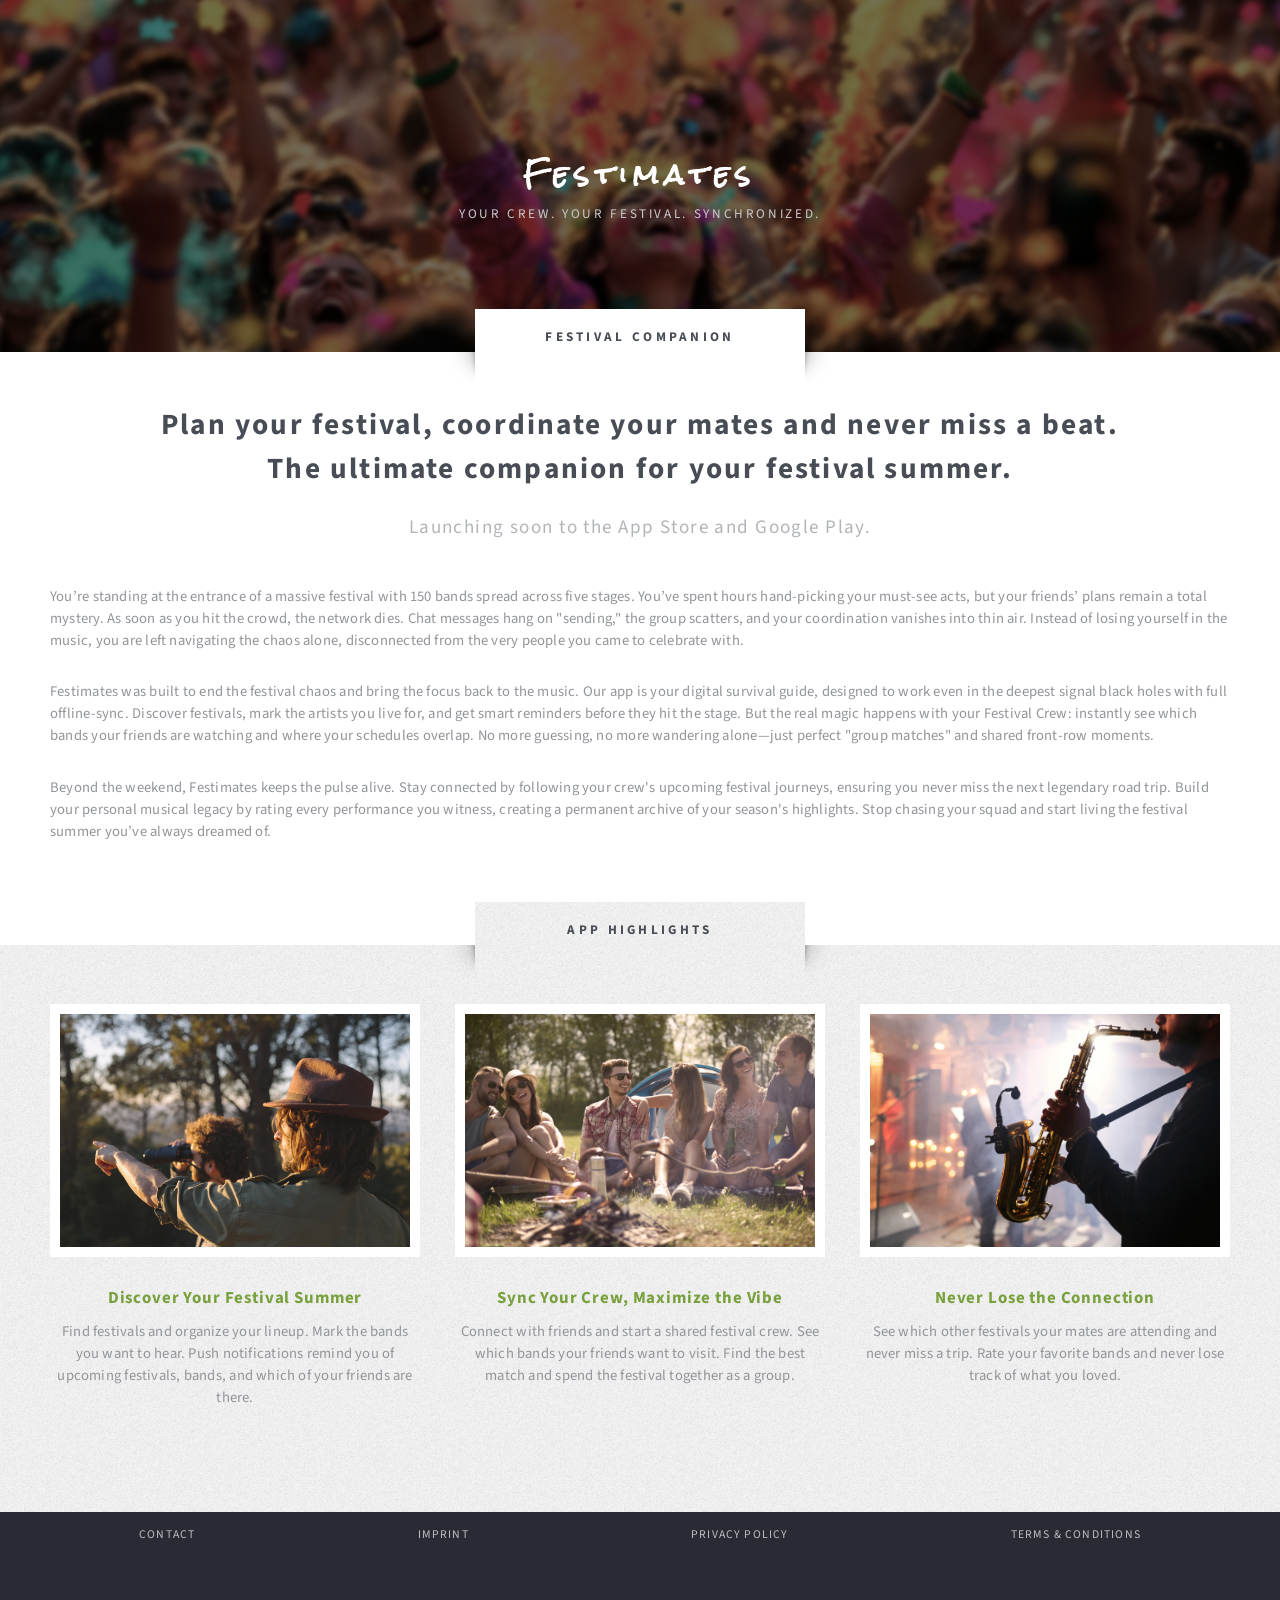
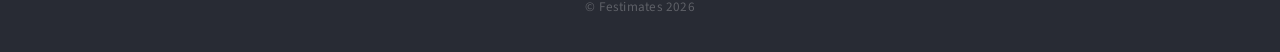
==== commit 6692095a: "Update website" ====
--- a/index.html
+++ b/index.html
@@ -240,6 +240,30 @@
 		.footer-overlay-panel .form-group textarea {
 			min-height: 100px;
 			resize: vertical;
+		}
+
+		.footer-overlay-panel .dialog-close {
+			position: absolute;
+			top: 0.5rem;
+			right: 1rem;
+			background: transparent;
+			border: none;
+			font-size: 2.2rem;
+			line-height: 1;
+			color: #aaa;
+			cursor: pointer;
+			padding: 0.25rem;
+			box-shadow: none !important;
+			outline: none;
+			width: auto;
+			min-width: 0;
+			height: auto;
+			z-index: 10;
+		}
+
+		.footer-overlay-panel .dialog-close:hover {
+			color: #484d55;
+			background: transparent !important;
 		}
 
 		@media (max-width: 736px) {
@@ -417,9 +441,9 @@
 	<div id="bottom-bar">
 		<nav class="footer-lower-bar">
 			<a href="#" data-dialog="contact">Contact</a>
-			<a href="#" data-dialog="impressum">Imprint</a>
-			<a href="?page=privacy" data-dialog="datenschutz">Privacy Policy</a>
-			<a href="?page=terms" data-dialog="eula">T&Cs</a>
+			<a href="?page=imprint" data-dialog="imprint">Imprint</a>
+			<a href="?page=privacy" data-dialog="privacy">Privacy Policy</a>
+			<a href="?page=terms" data-dialog="eula">Terms & Conditions</a>
 		</nav>
 		<div id="copyright" style="margin-top: 50px;">
 			<ul>
@@ -431,6 +455,7 @@
 	<!-- Contact Dialog -->
 	<div id="dialog-contact" class="footer-overlay" role="dialog" aria-labelledby="contact-title" aria-modal="true">
 		<div class="footer-overlay-panel">
+			<button class="dialog-close" aria-label="Close" type="button">&times;</button>
 			<h2 id="contact-title">Contact</h2>
 			<form id="contact-form" class="overlay-body">
 				<div class="form-group">
@@ -451,102 +476,22 @@
 	</div>
 
 	<!-- Legal  Dialog -->
-	<div id="dialog-impressum" class="footer-overlay" role="dialog" aria-labelledby="impressum-title" aria-modal="true">
+	<div id="dialog-imprint" class="footer-overlay" role="dialog" aria-labelledby="imprint-title" aria-modal="true">
 		<div class="footer-overlay-panel">
-			<h2 id="impressum-title">Imprint</h2>
+			<button class="dialog-close" aria-label="Close" type="button">&times;</button>
+			<h2 id="imprint-title">Imprint</h2>
 			<div class="overlay-body">
-				<p><strong>Information according to § 5 TMG</strong></p>
-				<p><strong>Mailing Address</strong><br />
-					Martin Jäger<br />
-					Festimates<br />
-					Broichstr. 16<br />
-					51109 Köln</p>
-				<p><strong>Contact:</strong><br />Phone: +49 163 8751205<br />E-Mail: contact@festimates.app</p>
-				<p><strong>Design &amp; Template</strong><br />
-					Website design based on a template by
-					<a href="https://html5up.net" target="_blank" rel="noopener">HTML5 UP</a>
-					<br />
-					Used under the Creative Commons Attribution 3.0 License.
-				</p>
-				<p><strong>Image Credits</strong><br />
-					<a href="https://de.freepik.com/fotos-kostenlos/camping-am-see-mit-guten-freunden_12232888.htm"
-						target="_blank" rel="noopener">Image by gpointstudio on Freepik</a><br />
-					<a href="https://de.freepik.com/fotos-kostenlos/ein-mann-spielt-saxophon_1275094.htm#fromView=search&page=1&position=1&uuid=07883e2d-5743-4607-b9c7-1cd56dde3c4f&query=band+performance"
-						target="_blank" rel="noopener">Image by v.ivash on Freepik</a><br />
-					<a href="https://de.freepik.com/kostenloses-ki-bild/farbenfrohe-feier-des-holi-festivals_411813428.htm#fromView=search&page=1&position=2&uuid=10189562-3c46-47ac-993b-916bb261352f&query=holi+festival"
-						target="_blank" rel="noopener">Image by freepik</a><br />
-					<a href="https://de.freepik.com/fotos-kostenlos/reisende-die-abstand-suchen_1915314.htm"
-						target="_blank" rel="noopener">Image by freepik</a>
-				</p>
 			</div>
 		</div>
 	</div>
 
-	<!-- Datenschutz Dialog -->
-	<div id="dialog-datenschutz" class="footer-overlay" role="dialog" aria-labelledby="datenschutz-title"
+	<!-- Privacy Policy Dialog -->
+	<div id="dialog-privacy" class="footer-overlay" role="dialog" aria-labelledby="privacy-title"
 		aria-modal="true">
 		<div class="footer-overlay-panel">
-			<h2 id="datenschutz-title">Privacy Policy</h2>
+			<button class="dialog-close" aria-label="Close" type="button">&times;</button>
+			<h2 id="privacy-title">Privacy Policy</h2>
 			<div class="overlay-body">
-				<p>This privacy policy is applicable to the Festimates app (hereinafter referred to as "Application") for mobile devices, which was developed by Martin Jäger - Festimates (hereinafter referred to as "Service Provider") as a a Freemium service. This service is provided "AS IS".</p>
-				
-				<p><strong>What information does the Application obtain and how is it used?</strong><br />
-				The Application acquires the information you supply when you download and register the Application. Registration with the Service Provider is not mandatory. However, bear in mind that you might not be able to utilize some of the features offered by the Application unless you register with them.</p>
-
-				<p>The Service Provider may also use the information you provided them to contact you from time to time to provide you with important information, required notices and marketing promotions.</p>
-
-				<p><strong>What information does the Application collect automatically?</strong><br />
-				In addition, the Application may collect certain information automatically, including, but not limited to, the type of mobile device you use, your mobile devices unique device ID, the IP address of your mobile device, your mobile operating system, the type of mobile Internet browsers you use, and information about the way you use the Application.</p>
-
-				<p><strong>Does the Application collect precise real time location information of the device?</strong><br />
-				This Application does not gather precise information about the location of your mobile device.</p>
-
-				<p><strong>Does the Application use Artificial Intelligence (AI) technologies?</strong><br />
-				The Application does not use Artificial Intelligence (AI) technologies to process your data or provide features.</p>
-
-				<p><strong>Do third parties see and/or have access to information obtained by the Application?</strong><br />
-				Only aggregated, anonymized data is periodically transmitted to external services to aid the Service Provider in improving the Application and their service. The Service Provider may share your information with third parties in the ways that are described in this privacy statement.</p>
-
-				<p>Please note that the Application utilizes third-party services that have their own Privacy Policy about handling data. Below are the links to the Privacy Policy of the third-party service providers used by the Application:</p>
-				<ul>
-					<li>Google Play Services</li>
-					<li>Google Analytics for Firebase</li>
-					<li>Firebase Crashlytics</li>
-				</ul>
-
-				<p>The Service Provider may disclose User Provided and Automatically Collected Information:</p>
-				<ul>
-					<li>as required by law, such as to comply with a subpoena, or similar legal process;</li>
-					<li>when they believe in good faith that disclosure is necessary to protect their rights, protect your safety or the safety of others, investigate fraud, or respond to a government request;</li>
-					<li>with their trusted services providers who work on their behalf, do not have an independent use of the information we disclose to them, and have agreed to adhere to the rules set forth in this privacy statement.</li>
-				</ul>
-
-				<p><strong>What are my opt-out rights?</strong><br />
-				You can halt all collection of information by the Application easily by uninstalling the Application. You may use the standard uninstall processes as may be available as part of your mobile device or via the mobile application marketplace or network.</p>
-
-				<p><strong>What is the data retention policy and how can you manage your information?</strong><br />
-				The Service Provider will retain User Provided data for as long as you use the Application and for a reasonable time thereafter. The Service Provider will retain Automatically Collected information for up to 24 months and thereafter may store it in aggregate. If you'd like the Service Provider to delete User Provided Data that you have provided via the Application, please contact them at <a href="mailto:contact@festimates.app">contact@festimates.app</a> and we will respond in a reasonable time. Please note that some or all of the User Provided Data may be required in order for the Application to function properly.</p>
-
-				<p><strong>How does the Application address children's privacy?</strong><br />
-				The Service Provider does not use the Application to knowingly solicit data from or market to children under the age of 13.</p>
-
-				<p>The Application does not address anyone under the age of 13. The Service Provider does not knowingly collect personally identifiable information from children under 13 years of age. In the case the Service Provider discover that a child under 13 has provided personal information, the Service Provider will immediately delete this from their servers. If you are a parent or guardian and you are aware that your child has provided us with personal information, please contact the Service Provider (<a href="mailto:contact@festimates.app">contact@festimates.app</a>) so that they will be able to take the necessary actions.</p>
-
-				<p><strong>How is your information kept secure?</strong><br />
-				The Service Provider are concerned about safeguarding the confidentiality of your information. The Service Provider provide physical, electronic, and procedural safeguards to protect information we process and maintain. For example, we limit access to this information to authorized employees and contractors who need to know that information in order to operate, develop or improve their Application. Please be aware that, although we endeavor provide reasonable security for information we process and maintain, no security system can prevent all potential security breaches.</p>
-
-				<p><strong>How will you be informed of changes to this Privacy Policy?</strong><br />
-				This Privacy Policy may be updated from time to time for any reason. The Service Provider will notify you of any changes to the Privacy Policy by updating this page with the new Privacy Policy. You are advised to consult this Privacy Policy regularly for any changes, as continued use is deemed approval of all changes.</p>
-
-				<p>This privacy policy is effective as of 2026-03-16</p>
-
-				<p><strong>How do you give your consent?</strong><br />
-				By using the Application, you are giving your consent to the Service Provider processing of your information as set forth in this Privacy Policy now and as amended by us. "Processing,” means using cookies on a computer/hand held device or using or touching information in any way, including, but not limited to, collecting, storing, deleting, using, combining and disclosing information.</p>
-
-				<p><strong>How can you contact us?</strong><br />
-				If you have any questions regarding privacy while using the Application, or have questions about the practices, please contact the Service Provider via email at <a href="mailto:contact@festimates.app">contact@festimates.app</a>.</p>
-
-				<p><i>This privacy policy page was generated by App Privacy Policy Generator</i></p>
 			</div>
 		</div>
 	</div>
@@ -554,42 +499,9 @@
 	<!-- EULA Dialog -->
 	<div id="dialog-eula" class="footer-overlay" role="dialog" aria-labelledby="eula-title" aria-modal="true">
 		<div class="footer-overlay-panel">
+			<button class="dialog-close" aria-label="Close" type="button">&times;</button>
 			<h2 id="eula-title">End User License Agreement (EULA)</h2>
 			<div class="overlay-body">
-				<p>These terms and conditions apply to the Festimates app (hereby referred to as "Application") for mobile devices that was created by Martin Jäger - Festimates (hereby referred to as "Service Provider") as a Freemium service.</p>
-				
-				<p>Upon downloading or utilizing the Application, you are automatically agreeing to the following terms. It is strongly advised that you thoroughly read and understand these terms prior to using the Application.</p>
-				
-				<p>Unauthorized copying, modification of the Application, any part of the Application, or our trademarks is strictly prohibited. Any attempts to extract the source code of the Application, translate the Application into other languages, or create derivative versions are not permitted. All trademarks, copyrights, database rights, and other intellectual property rights related to the Application remain the property of the Service Provider.</p>
-				
-				<p>The Service Provider is dedicated to ensuring that the Application is as beneficial and efficient as possible. As such, they reserve the right to modify the Application or charge for their services at any time and for any reason. The Service Provider assures you that any charges for the Application or its services will be clearly communicated to you.</p>
-				
-				<p>The Application stores and processes personal data that you have provided to the Service Provider in order to provide the Service. It is your responsibility to maintain the security of your phone and access to the Application. The Service Provider strongly advise against jailbreaking or rooting your phone, which involves removing software restrictions and limitations imposed by the official operating system of your device. Such actions could expose your phone to malware, viruses, malicious programs, compromise your phone's security features, and may result in the Application not functioning correctly or at all.</p>
-				
-				<p>Please note that the Application utilizes third-party services that have their own Terms and Conditions. Below are the links to the Terms and Conditions of the third-party service providers used by the Application:</p>
-				<ul>
-					<li>Google Play Services</li>
-					<li>Google Analytics for Firebase</li>
-					<li>Firebase Crashlytics</li>
-				</ul>
-				
-				<p>Please be aware that the Service Provider does not assume responsibility for certain aspects. Some functions of the Application require an active internet connection, which can be Wi-Fi or provided by your mobile network provider. The Service Provider cannot be held responsible if the Application does not function at full capacity due to lack of access to Wi-Fi or if you have exhausted your data allowance.</p>
-				
-				<p>If you are using the application outside of a Wi-Fi area, please be aware that your mobile network provider's agreement terms still apply. Consequently, you may incur charges from your mobile provider for data usage during the connection to the application, or other third-party charges. By using the application, you accept responsibility for any such charges, including roaming data charges if you use the application outside of your home territory (i.e., region or country) without disabling data roaming. If you are not the bill payer for the device on which you are using the application, they assume that you have obtained permission from the bill payer.</p>
-				
-				<p>Similarly, the Service Provider cannot always assume responsibility for your usage of the application. For instance, it is your responsibility to ensure that your device remains charged. If your device runs out of battery and you are unable to access the Service, the Service Provider cannot be held responsible.</p>
-				
-				<p>In terms of the Service Provider's responsibility for your use of the application, it is important to note that while they strive to ensure that it is updated and accurate at all times, they do rely on third parties to provide information to them so that they can make it available to you. The Service Provider accepts no liability for any loss, direct or indirect, that you experience as a result of relying entirely on this functionality of the application.</p>
-				
-				<p>The Service Provider may wish to update the application at some point. The application is currently available as per the requirements for the operating system (and for any additional systems they decide to extend the availability of the application to) may change, and you will need to download the updates if you want to continue using the application. The Service Provider does not guarantee that it will always update the application so that it is relevant to you and/or compatible with the particular operating system version installed on your device. However, you agree to always accept updates to the application when offered to you. The Service Provider may also wish to cease providing the application and may terminate its use at any time without providing termination notice to you. Unless they inform you otherwise, upon any termination, (a) the rights and licenses granted to you in these terms will end; (b) you must cease using the application, and (if necessary) delete it from your device.</p>
-				
-				<p><strong>Changes to These Terms and Conditions</strong><br />
-				The Service Provider may periodically update their Terms and Conditions. Therefore, you are advised to review this page regularly for any changes. The Service Provider will notify you of any changes by posting the new Terms and Conditions on this page.</p>
-				
-				<p>These terms and conditions are effective as of 2026-03-16</p>
-				
-				<p><strong>Contact Us</strong><br />
-				If you have any questions or suggestions about the Terms and Conditions, please do not hesitate to contact the Service Provider at <a href="mailto:contact@festimates.app">contact@festimates.app</a>.</p>
 			</div>
 		</div>
 	</div>
@@ -603,15 +515,45 @@
 	<script src="assets/js/main.js"></script>
 	<script>
 		(function () {
+			function loadContent(id, url) {
+				var container = document.querySelector('#dialog-' + id + ' .overlay-body');
+				if (container && container.innerHTML.trim() === '') {
+					container.innerHTML = '<p>Loading...</p>';
+					fetch(url)
+						.then(function (res) {
+							if (!res.ok) throw new Error('Network response was not ok');
+							return res.text();
+						})
+						.then(function (html) {
+							container.innerHTML = html;
+						})
+						.catch(function (err) {
+							console.error(err);
+							container.innerHTML = '<p>Could not load content. (Are you offline or using a file:// URL?)</p>';
+						});
+				}
+			}
+
 			function openDialog(id) {
+				var urlParams = new URLSearchParams(window.location.search);
+				var urlLang = urlParams.get('lang');
+				var lang = urlLang || navigator.language || navigator.userLanguage || 'en';
+				var folder = lang.startsWith('de') ? 'de' : 'en';
+
+				if (id === 'imprint') loadContent(id, 'content/' + folder + '/imprint.html');
+				if (id === 'privacy') loadContent(id, 'content/' + folder + '/privacy.html');
+				if (id === 'eula') loadContent(id, 'content/' + folder + '/eula.html');
+
 				var el = document.getElementById('dialog-' + id);
 				if (el) {
 					el.classList.add('is-open');
 					document.body.style.overflow = 'hidden';
 				}
-				if (id === 'datenschutz' || id === 'eula') {
+				if (id === 'privacy' || id === 'eula' || id === 'imprint') {
 					var url = new URL(window.location.href);
-					url.searchParams.set('page', id);
+					var pageId = id;
+					if (id === 'eula') pageId = 'terms';
+					url.searchParams.set('page', pageId);
 					window.history.replaceState({}, '', url.toString());
 				}
 			}
@@ -621,7 +563,7 @@
 					el.classList.remove('is-open');
 					document.body.style.overflow = '';
 				}
-				if (id === 'datenschutz' || id === 'eula') {
+				if (id === 'privacy' || id === 'eula' || id === 'imprint') {
 					var url = new URL(window.location.href);
 					url.searchParams.delete('page');
 					window.history.replaceState({}, '', url.toString());
@@ -632,8 +574,12 @@
 				}
 			}
 			var pageParam = new URLSearchParams(window.location.search).get('page');
-			if (pageParam === 'datenschutz' || pageParam === 'eula') {
-				openDialog(pageParam);
+			if (pageParam === 'privacy' || pageParam === 'datenschutz') {
+				openDialog('privacy');
+			} else if (pageParam === 'terms' || pageParam === 'eula') {
+				openDialog('eula');
+			} else if (pageParam === 'imprint' || pageParam === 'impressum') {
+				openDialog('imprint');
 			}
 			document.querySelectorAll('.footer-lower-bar a[data-dialog]').forEach(function (link) {
 				link.addEventListener('click', function (e) {
@@ -650,9 +596,19 @@
 					}
 				});
 			});
+
+			document.querySelectorAll('.dialog-close').forEach(function (btn) {
+				btn.addEventListener('click', function (e) {
+					var overlay = btn.closest('.footer-overlay');
+					if (overlay) {
+						var id = overlay.id.replace('dialog-', '');
+						closeDialog(id);
+					}
+				});
+			});
 			document.getElementById('contact-form').addEventListener('submit', function (e) {
 				e.preventDefault();
-				
+
 				var name = document.getElementById('contact-name').value;
 				var email = document.getElementById('contact-email').value;
 				var message = document.getElementById('contact-message').value;
@@ -665,7 +621,7 @@
 				);
 
 				window.location.href = 'mailto:contact@festimates.app?subject=' + subject + '&body=' + body;
-				
+
 				closeDialog('contact');
 			});
 		})();
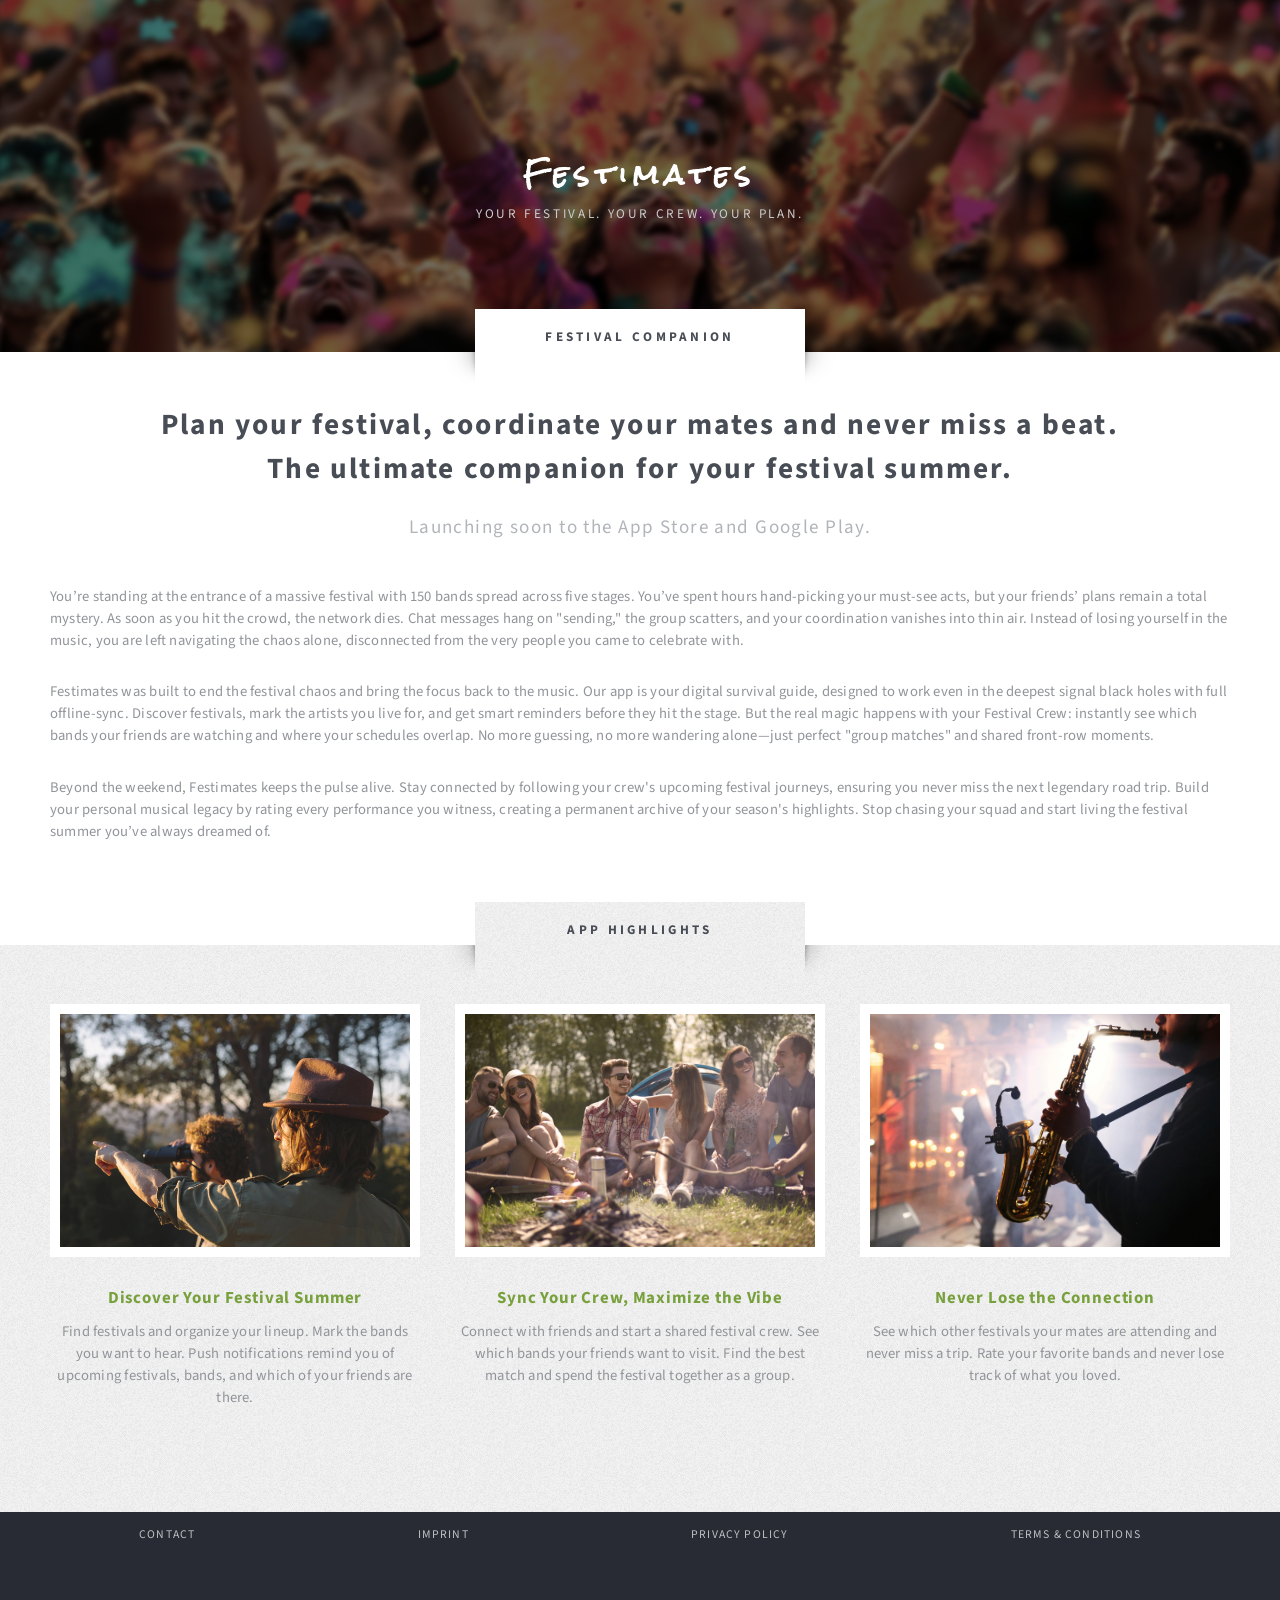
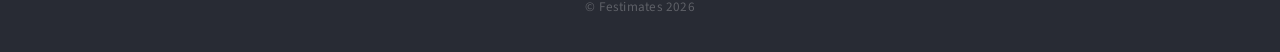
==== commit 0346d3fc: "chore: update tagline in index.html logo section" ====
--- a/index.html
+++ b/index.html
@@ -314,7 +314,7 @@
 			<!-- Logo -->
 			<div id="logo">
 				<h1>Festimates</h1>
-				<p style="color: #ccc;">Your Crew. Your Festival. Synchronized.</p>
+				<p style="color: #ccc;">Your Festival. Your Crew. Your Plan.</p>
 			</div>
 
 		</section>
@@ -526,11 +526,26 @@
 						})
 						.then(function (html) {
 							container.innerHTML = html;
+							if (window.location.hash) {
+								setTimeout(function() {
+									var targetId = window.location.hash.substring(1);
+									var targetEl = document.getElementById(targetId);
+									if (targetEl) targetEl.scrollIntoView({ behavior: 'smooth' });
+								}, 100);
+							}
 						})
 						.catch(function (err) {
 							console.error(err);
 							container.innerHTML = '<p>Could not load content. (Are you offline or using a file:// URL?)</p>';
 						});
+				} else if (container) {
+					if (window.location.hash) {
+						setTimeout(function() {
+							var targetId = window.location.hash.substring(1);
+							var targetEl = document.getElementById(targetId);
+							if (targetEl) targetEl.scrollIntoView({ behavior: 'smooth' });
+						}, 100);
+					}
 				}
 			}
 
@@ -581,6 +596,14 @@
 			} else if (pageParam === 'imprint' || pageParam === 'impressum') {
 				openDialog('imprint');
 			}
+
+			// webview specific parameter to hide the close button
+			var hideCloseParam = new URLSearchParams(window.location.search).get('wv');
+			if (hideCloseParam === '1') {
+				document.querySelectorAll('.dialog-close').forEach(function(btn) {
+					btn.style.display = 'none';
+				});
+			}
 			document.querySelectorAll('.footer-lower-bar a[data-dialog]').forEach(function (link) {
 				link.addEventListener('click', function (e) {
 					e.preventDefault();
